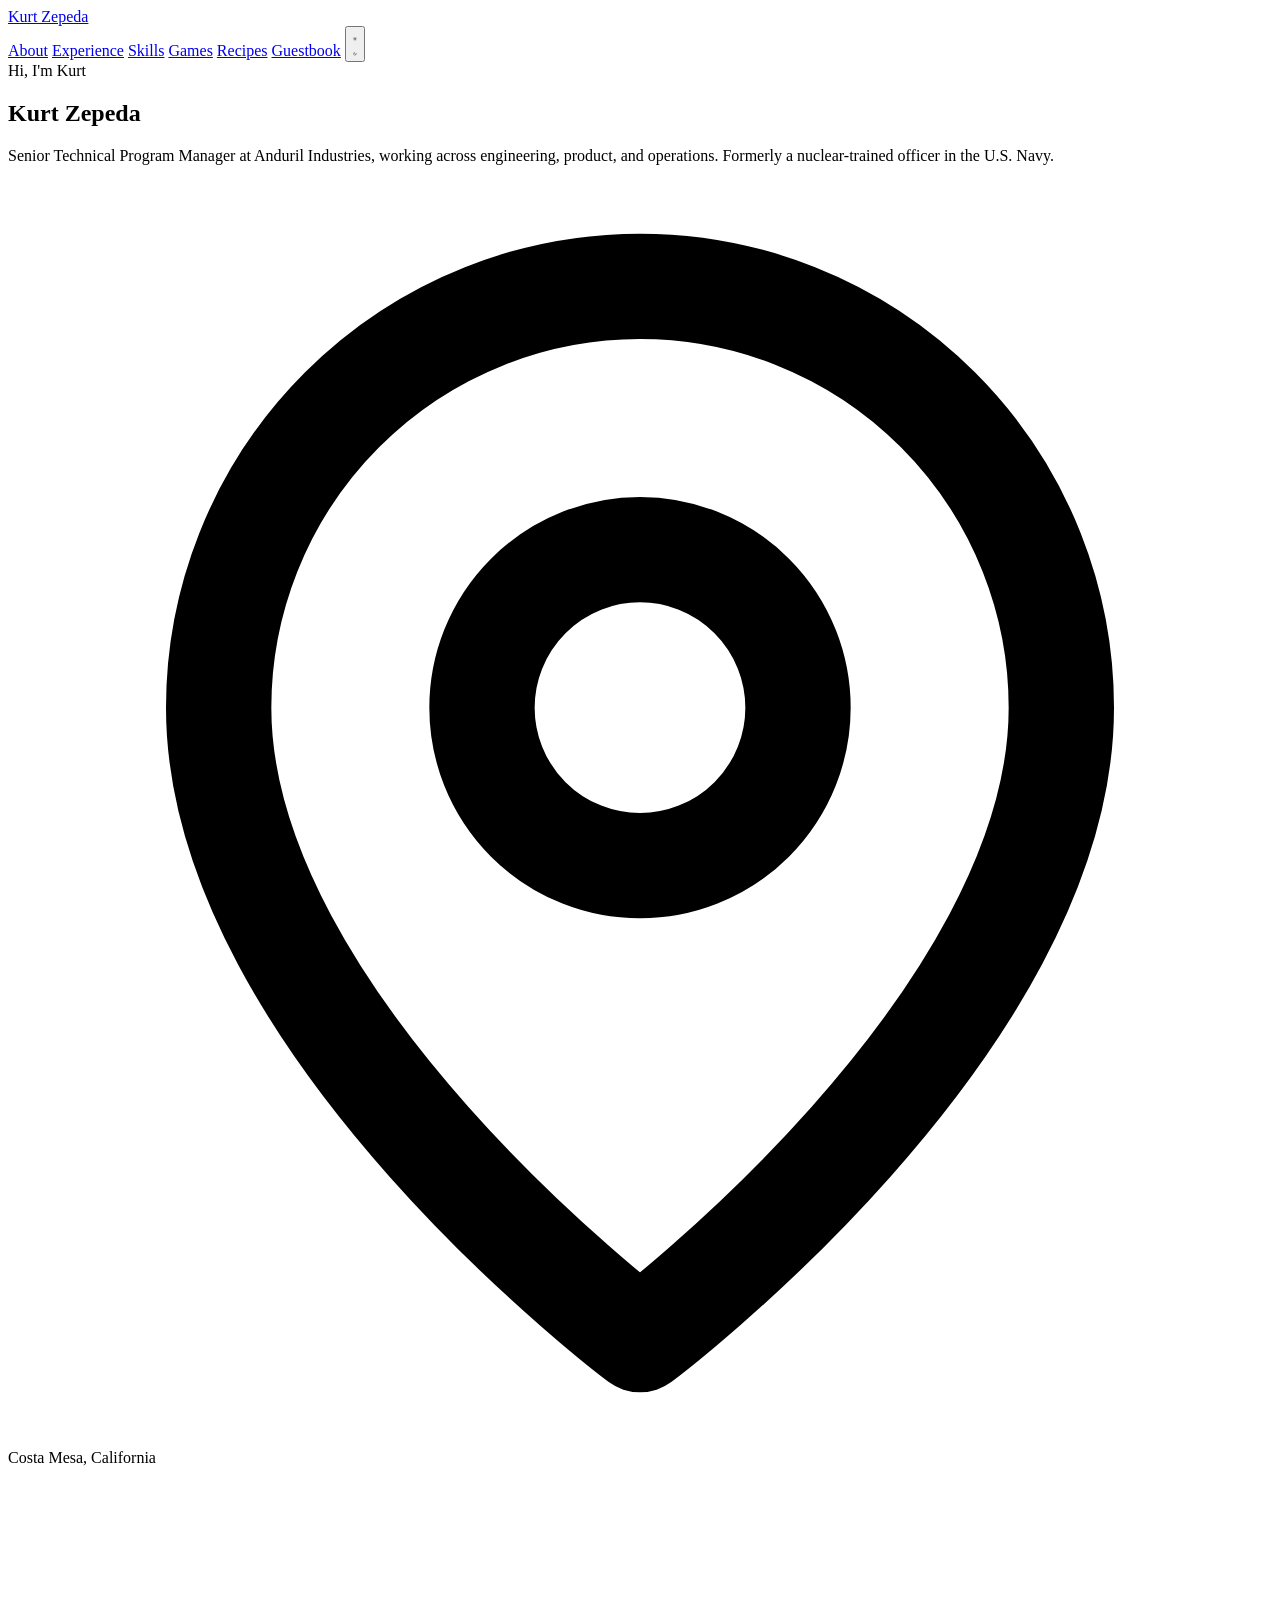
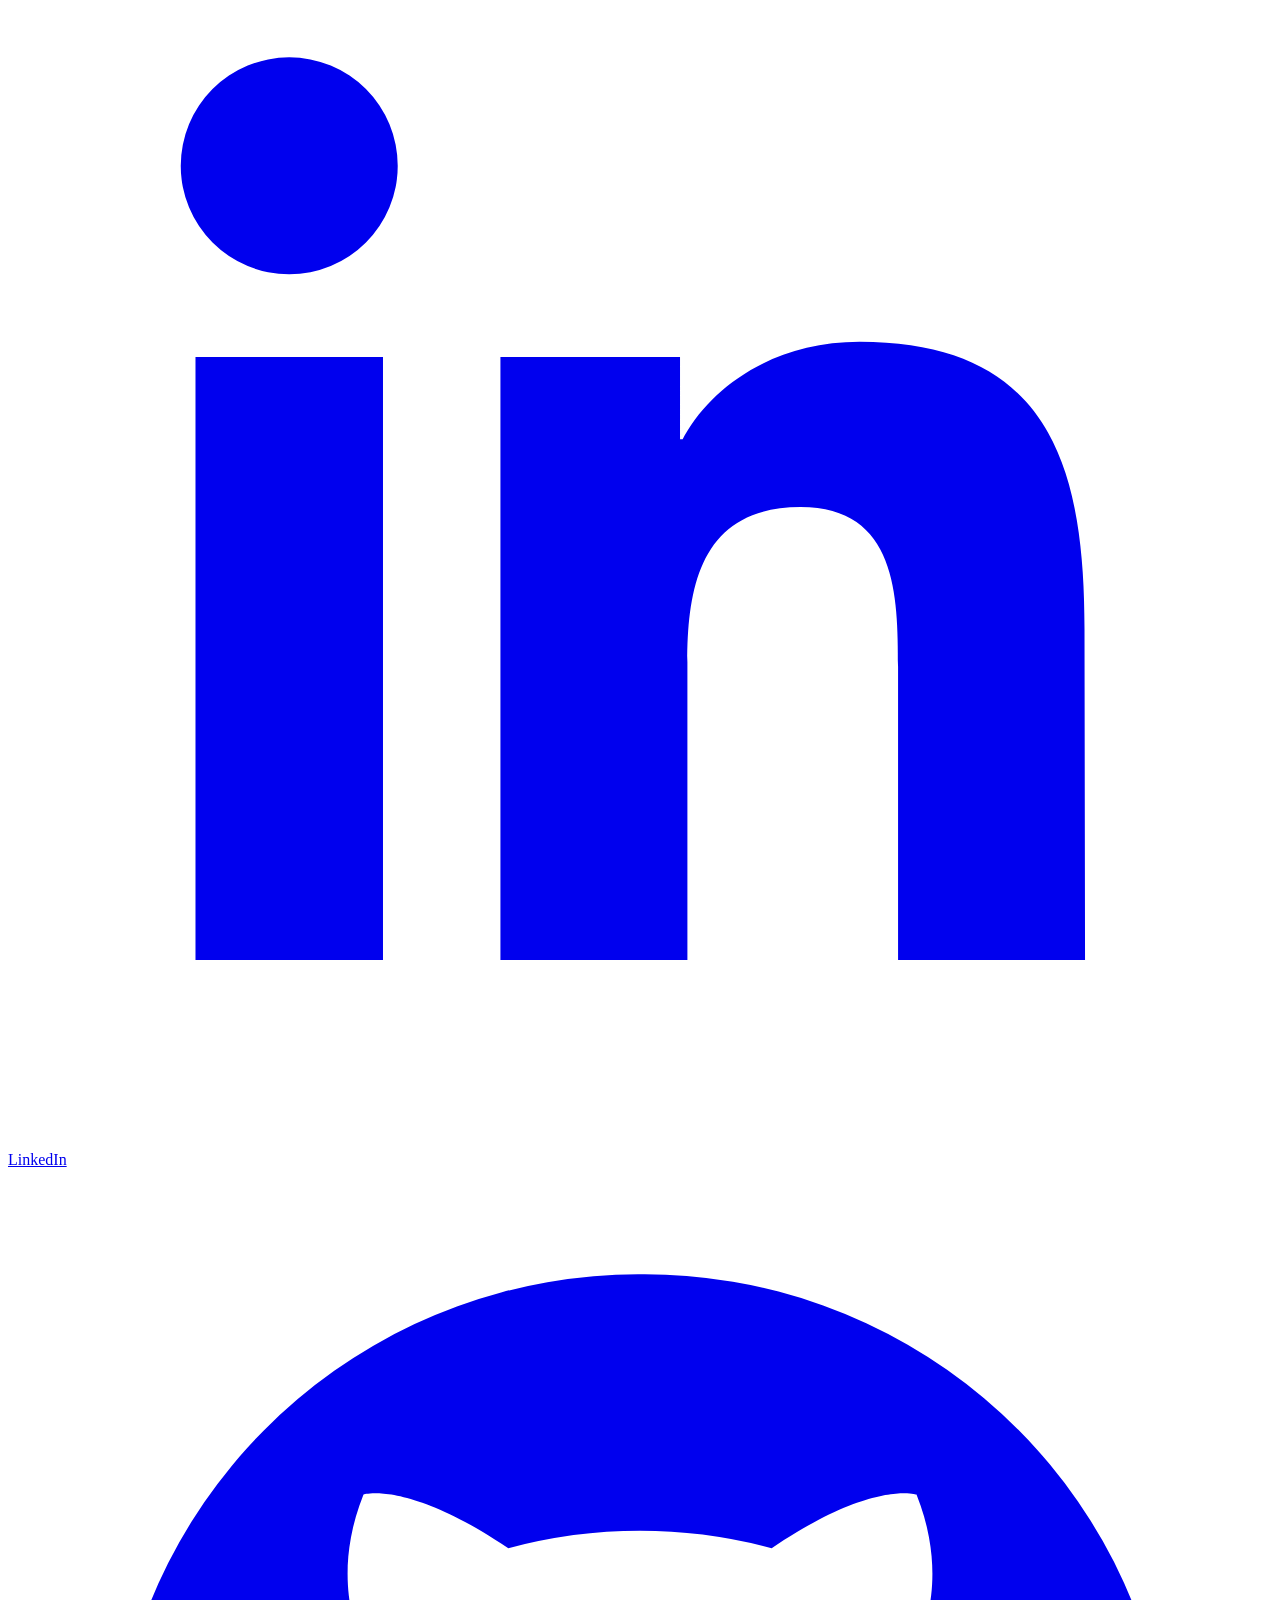
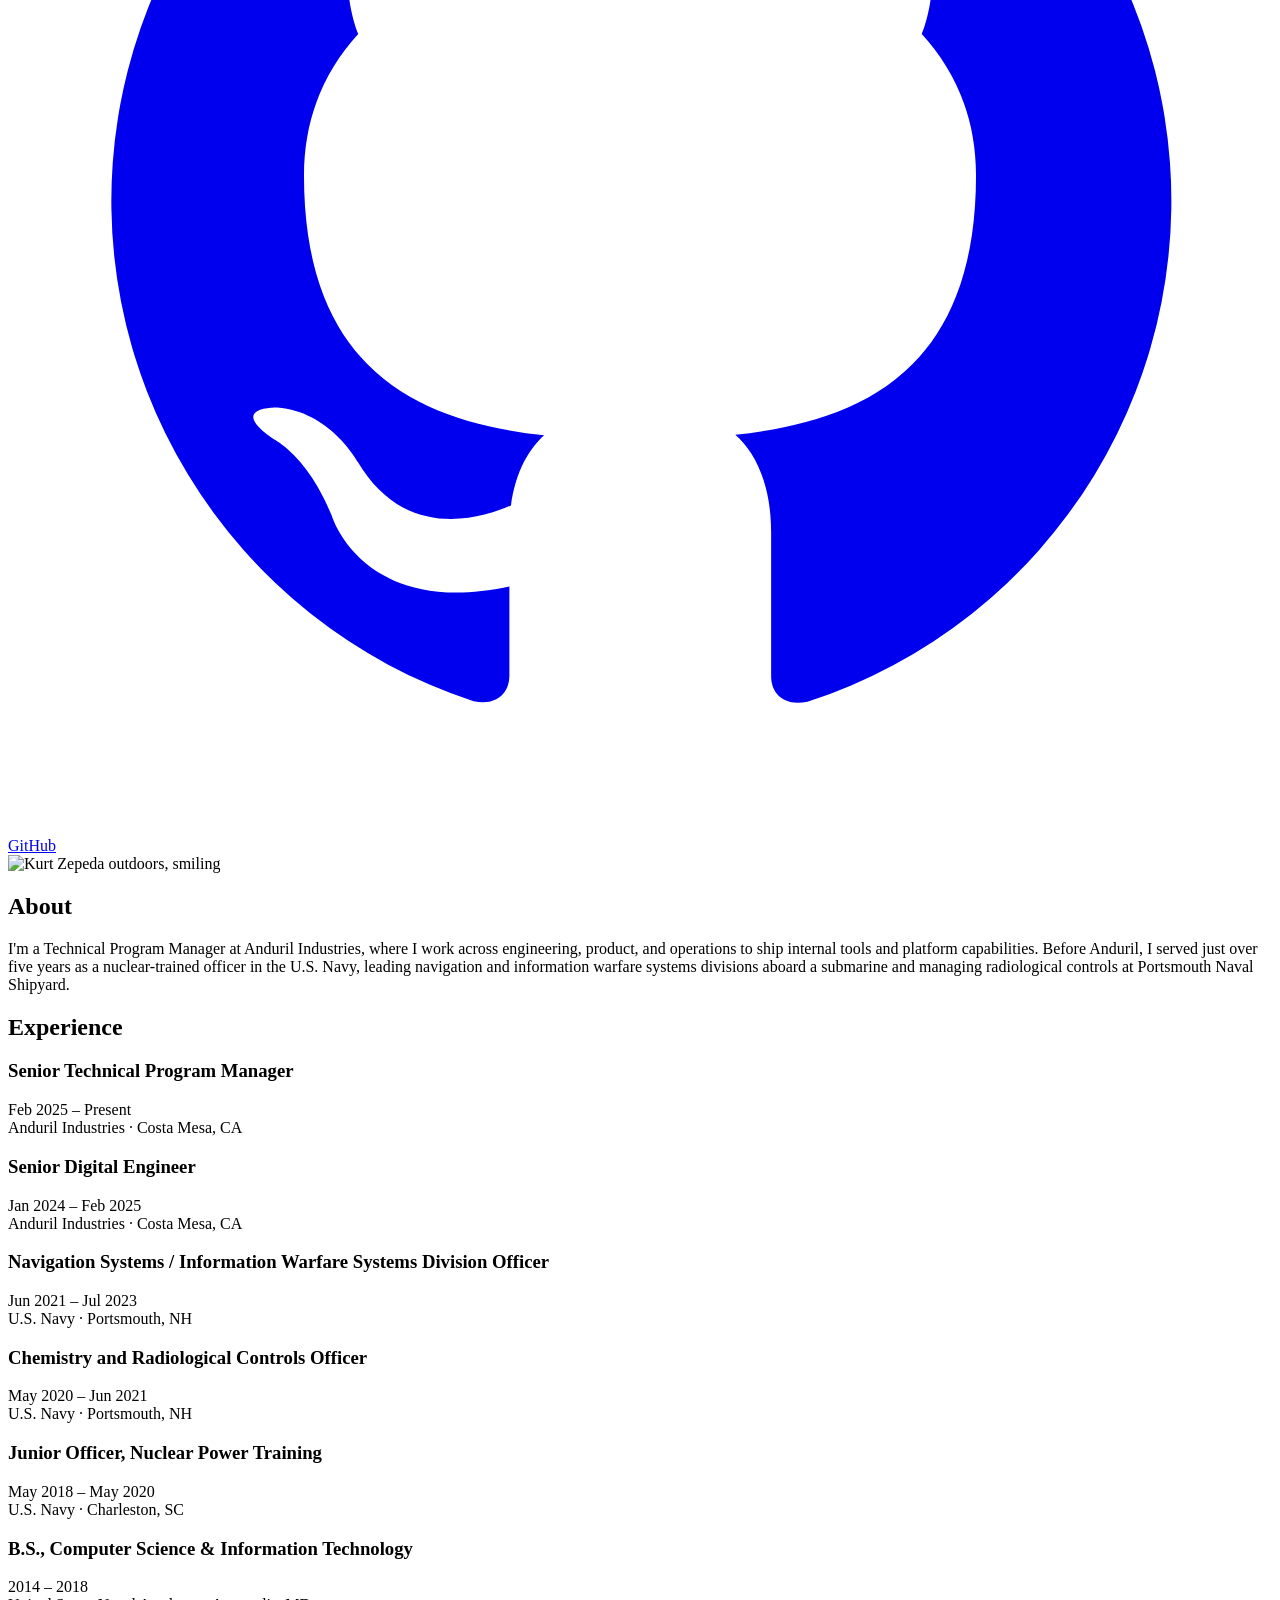
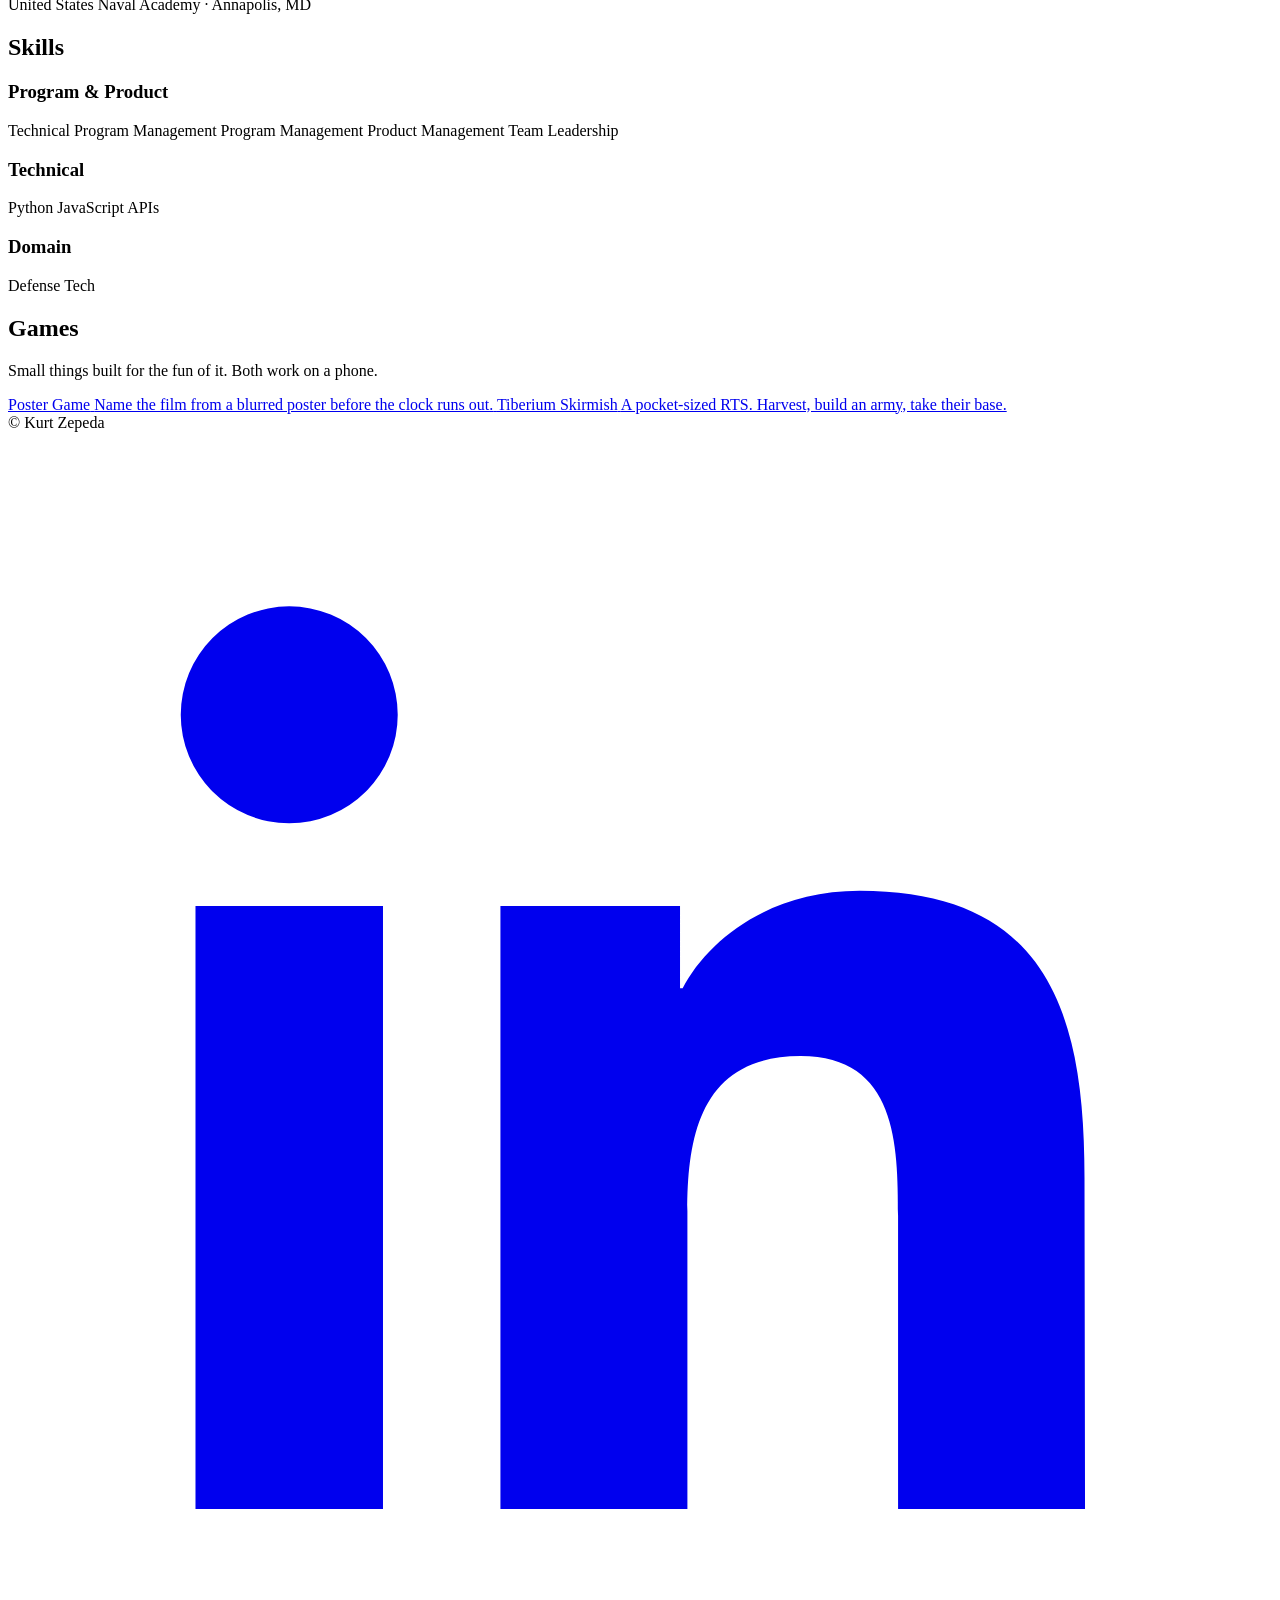
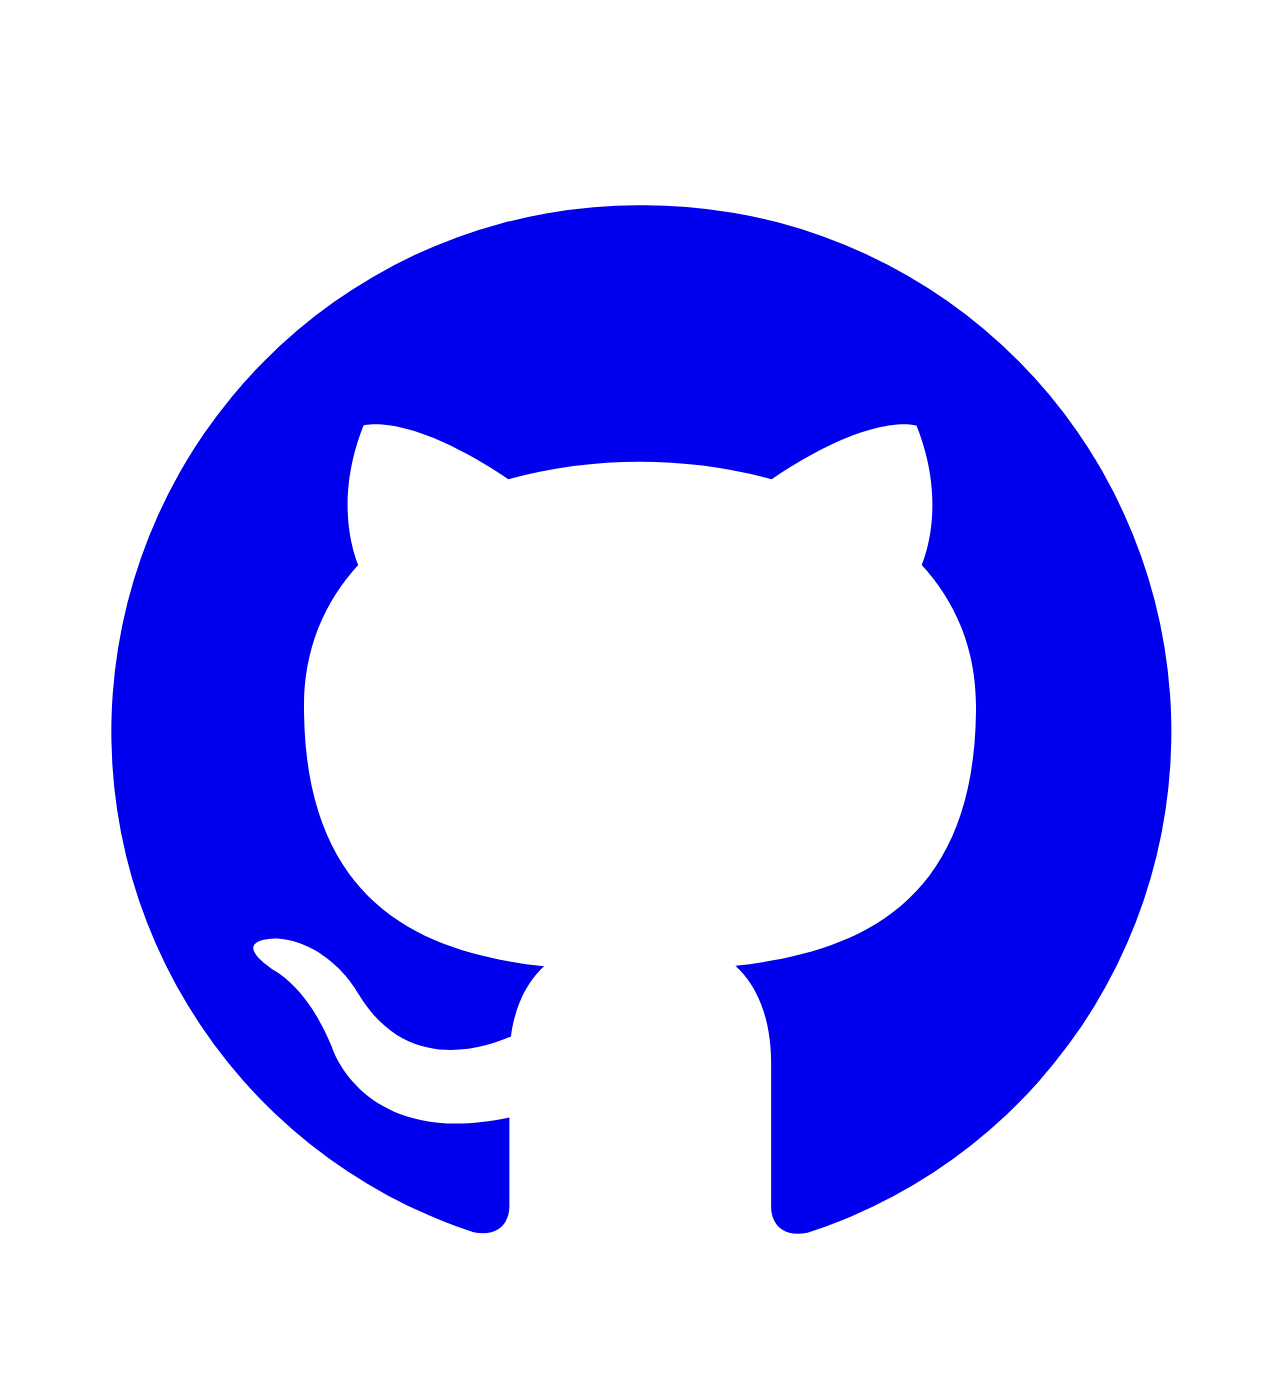
==== public/index.html @ 8e70775e "RTS: move Refinery to a repeatable upgrade row; add USNA to Experience Refinery was mixed into the t" ====
<!doctype html>
<html lang="en">
<head>
  <script>
    (function () {
      try {
        var t = localStorage.getItem('theme');
        if (t) document.documentElement.setAttribute('data-theme', t);
      } catch (e) {}
    })();
  </script>
  <script async src="https://www.googletagmanager.com/gtag/js?id=G-PKNTC2HT5P"></script>
  <script>
    window.dataLayer = window.dataLayer || [];
    function gtag(){dataLayer.push(arguments);}
    gtag('js', new Date());
    gtag('config', 'G-PKNTC2HT5P');
  </script>
  <meta charset="utf-8">
  <meta name="viewport" content="width=device-width, initial-scale=1">
  <title>Kurt Zepeda</title>
  <meta name="description" content="Kurt Zepeda — Senior Technical Program Manager at Anduril Industries, former U.S. Navy nuclear officer.">

  <meta property="og:type" content="website">
  <meta property="og:title" content="Kurt Zepeda">
  <meta property="og:description" content="Senior Technical Program Manager at Anduril Industries. Former U.S. Navy nuclear officer.">
  <meta property="og:image" content="https://www.kurtzepeda.com/assets/kurt-og.jpg">
  <meta property="og:url" content="https://www.kurtzepeda.com/">
  <meta name="twitter:card" content="summary_large_image">
  <meta name="twitter:title" content="Kurt Zepeda">
  <meta name="twitter:description" content="Senior Technical Program Manager at Anduril Industries. Former U.S. Navy nuclear officer.">
  <meta name="twitter:image" content="https://www.kurtzepeda.com/assets/kurt-og.jpg">

  <link rel="icon" href="/favicon.svg" type="image/svg+xml">
  <link rel="stylesheet" href="/css/style.css">
  <noscript><style>.reveal { opacity: 1 !important; transform: none !important; }</style></noscript>
</head>
<body>
  <header class="site-header">
    <div class="wrap">
      <a class="brand" href="/">Kurt Zepeda</a>
      <nav class="site-nav">
        <a href="/#about">About</a>
        <a href="/#experience">Experience</a>
        <a href="/#skills">Skills</a>
        <a href="/#watching" id="navWatching" hidden>Watching</a>
        <a href="/#games">Games</a>
        <a href="/recipes/">Recipes</a>
        <a href="/guestbook/">Guestbook</a>
        <button class="theme-toggle" id="themeToggle" type="button" aria-label="Toggle color theme">
          <svg class="icon-sun" viewBox="0 0 24 24" fill="none" stroke="currentColor" stroke-width="2" stroke-linecap="round" stroke-linejoin="round"><circle cx="12" cy="12" r="4"/><path d="M12 2v2M12 20v2M4.93 4.93l1.41 1.41M17.66 17.66l1.41 1.41M2 12h2M20 12h2M6.34 17.66l-1.41 1.41M19.07 4.93l-1.41 1.41"/></svg>
          <svg class="icon-moon" viewBox="0 0 24 24" fill="none" stroke="currentColor" stroke-width="2" stroke-linecap="round" stroke-linejoin="round"><path d="M21 12.79A9 9 0 1 1 11.21 3 7 7 0 0 0 21 12.79Z"/></svg>
        </button>
      </nav>
    </div>
  </header>

  <main class="wrap">
    <section class="hero">
      <div class="hero-intro">
        <span class="eyebrow">Hi, I'm Kurt</span>
        <h1>Kurt Zepeda</h1>
        <p class="tagline">Senior Technical Program Manager at Anduril Industries, working across engineering, product, and operations. Formerly a nuclear-trained officer in the U.S. Navy.</p>
        <p class="location">
          <svg viewBox="0 0 24 24" fill="none" stroke="currentColor" stroke-width="2" stroke-linecap="round" stroke-linejoin="round"><path d="M20 10c0 6-8 12-8 12s-8-6-8-12a8 8 0 0 1 16 0Z"/><circle cx="12" cy="10" r="3"/></svg>
          Costa Mesa, California
        </p>
        <div class="social-links">
          <a href="https://www.linkedin.com/in/kurt-zepeda" target="_blank" rel="noopener">
            <svg viewBox="0 0 24 24" fill="currentColor"><path d="M20.45 20.45h-3.55v-5.57c0-1.33-.02-3.03-1.85-3.03-1.86 0-2.15 1.45-2.15 2.94v5.66H9.35V9h3.41v1.56h.05c.47-.9 1.63-1.85 3.36-1.85 3.6 0 4.27 2.37 4.27 5.45zM5.34 7.43a2.06 2.06 0 1 1 0-4.12 2.06 2.06 0 0 1 0 4.12zM7.12 20.45H3.56V9h3.56z"/></svg>
            LinkedIn
          </a>
          <a href="https://github.com/kezzywez" target="_blank" rel="noopener">
            <svg viewBox="0 0 24 24" fill="currentColor"><path d="M12 2a10 10 0 0 0-3.16 19.5c.5.1.68-.22.68-.48v-1.7c-2.78.6-3.37-1.34-3.37-1.34-.46-1.15-1.11-1.46-1.11-1.46-.9-.62.07-.6.07-.6 1 .07 1.53 1.03 1.53 1.03.9 1.52 2.34 1.08 2.91.83.09-.65.35-1.08.63-1.33-2.22-.25-4.56-1.11-4.56-4.94 0-1.09.39-1.98 1.03-2.68-.1-.25-.45-1.27.1-2.65 0 0 .84-.27 2.75 1.02a9.6 9.6 0 0 1 5 0c1.91-1.3 2.75-1.02 2.75-1.02.55 1.38.2 2.4.1 2.65.64.7 1.03 1.59 1.03 2.68 0 3.84-2.34 4.68-4.57 4.93.36.31.68.92.68 1.85v2.74c0 .26.18.58.69.48A10 10 0 0 0 12 2Z"/></svg>
            GitHub
          </a>
        </div>
      </div>
      <img class="hero-photo" src="/assets/kurt.jpg" alt="Kurt Zepeda outdoors, smiling" width="148" height="148">
    </section>

    <section id="about" class="reveal">
      <h2 class="section-label">About</h2>
      <p>
        I'm a Technical Program Manager at Anduril Industries, where I work across
        engineering, product, and operations to ship internal tools and platform
        capabilities. Before Anduril, I served just over five years as a nuclear-trained
        officer in the U.S. Navy, leading navigation and information warfare systems
        divisions aboard a submarine and managing radiological controls at Portsmouth
        Naval Shipyard.
      </p>
    </section>

    <section id="experience" class="reveal">
      <h2 class="section-label">Experience</h2>

      <div class="timeline">
        <div class="entry">
          <div class="entry-header">
            <h3>Senior Technical Program Manager</h3>
            <span class="dates">Feb 2025 – Present</span>
          </div>
          <div class="org">Anduril Industries · Costa Mesa, CA</div>
        </div>

        <div class="entry">
          <div class="entry-header">
            <h3>Senior Digital Engineer</h3>
            <span class="dates">Jan 2024 – Feb 2025</span>
          </div>
          <div class="org">Anduril Industries · Costa Mesa, CA</div>
        </div>

        <div class="entry">
          <div class="entry-header">
            <h3>Navigation Systems / Information Warfare Systems Division Officer</h3>
            <span class="dates">Jun 2021 – Jul 2023</span>
          </div>
          <div class="org">U.S. Navy · Portsmouth, NH</div>
        </div>

        <div class="entry">
          <div class="entry-header">
            <h3>Chemistry and Radiological Controls Officer</h3>
            <span class="dates">May 2020 – Jun 2021</span>
          </div>
          <div class="org">U.S. Navy · Portsmouth, NH</div>
        </div>

        <div class="entry">
          <div class="entry-header">
            <h3>Junior Officer, Nuclear Power Training</h3>
            <span class="dates">May 2018 – May 2020</span>
          </div>
          <div class="org">U.S. Navy · Charleston, SC</div>
        </div>

        <div class="entry">
          <div class="entry-header">
            <h3>B.S., Computer Science &amp; Information Technology</h3>
            <span class="dates">2014 – 2018</span>
          </div>
          <div class="org">United States Naval Academy · Annapolis, MD</div>
        </div>
      </div>
    </section>

    <section id="skills" class="reveal">
      <h2 class="section-label">Skills</h2>

      <div class="skills-group">
        <h3 class="skills-category">Program &amp; Product</h3>
        <div class="skills">
          <span>Technical Program Management</span>
          <span>Program Management</span>
          <span>Product Management</span>
          <span>Team Leadership</span>
        </div>
      </div>

      <div class="skills-group">
        <h3 class="skills-category">Technical</h3>
        <div class="skills">
          <span>Python</span>
          <span>JavaScript</span>
          <span>APIs</span>
        </div>
      </div>

      <div class="skills-group">
        <h3 class="skills-category">Domain</h3>
        <div class="skills">
          <span>Defense Tech</span>
        </div>
      </div>
    </section>

    <section id="watching" class="reveal" hidden>
      <h2 class="section-label">Watching</h2>
      <p class="shelf-intro">A few films I've enjoyed lately. Pick a poster for details.</p>

      <div class="shelf" id="movieShelf" role="list"></div>

      <div class="shelf-detail" id="movieDetail" hidden></div>

      <p class="shelf-play">
        <a href="/game/">Play the poster guessing game&nbsp;→</a>
      </p>

      <p class="shelf-credit">
        Film data and artwork from
        <a href="https://www.themoviedb.org/" target="_blank" rel="noopener">TMDB</a>.
        This product uses the TMDB API but is not endorsed or certified by TMDB.
      </p>
    </section>

    <section id="games" class="reveal">
      <h2 class="section-label">Games</h2>
      <p class="games-intro">Small things built for the fun of it. Both work on a phone.</p>

      <div class="games-list">
        <a class="game-card" href="/game/">
          <span class="game-card-name">Poster Game</span>
          <span class="game-card-desc">Name the film from a blurred poster before the clock runs out.</span>
        </a>
        <a class="game-card" href="/rts/">
          <span class="game-card-name">Tiberium Skirmish</span>
          <span class="game-card-desc">A pocket-sized RTS. Harvest, build an army, take their base.</span>
        </a>
      </div>
    </section>
  </main>

  <footer class="site-footer">
    <div class="wrap">
      <span>&copy; <span id="year"></span> Kurt Zepeda</span>
      <div class="footer-social">
        <a href="https://www.linkedin.com/in/kurt-zepeda" target="_blank" rel="noopener" aria-label="LinkedIn">
          <svg viewBox="0 0 24 24" fill="currentColor"><path d="M20.45 20.45h-3.55v-5.57c0-1.33-.02-3.03-1.85-3.03-1.86 0-2.15 1.45-2.15 2.94v5.66H9.35V9h3.41v1.56h.05c.47-.9 1.63-1.85 3.36-1.85 3.6 0 4.27 2.37 4.27 5.45zM5.34 7.43a2.06 2.06 0 1 1 0-4.12 2.06 2.06 0 0 1 0 4.12zM7.12 20.45H3.56V9h3.56z"/></svg>
        </a>
        <a href="https://github.com/kezzywez" target="_blank" rel="noopener" aria-label="GitHub">
          <svg viewBox="0 0 24 24" fill="currentColor"><path d="M12 2a10 10 0 0 0-3.16 19.5c.5.1.68-.22.68-.48v-1.7c-2.78.6-3.37-1.34-3.37-1.34-.46-1.15-1.11-1.46-1.11-1.46-.9-.62.07-.6.07-.6 1 .07 1.53 1.03 1.53 1.03.9 1.52 2.34 1.08 2.91.83.09-.65.35-1.08.63-1.33-2.22-.25-4.56-1.11-4.56-4.94 0-1.09.39-1.98 1.03-2.68-.1-.25-.45-1.27.1-2.65 0 0 .84-.27 2.75 1.02a9.6 9.6 0 0 1 5 0c1.91-1.3 2.75-1.02 2.75-1.02.55 1.38.2 2.4.1 2.65.64.7 1.03 1.59 1.03 2.68 0 3.84-2.34 4.68-4.57 4.93.36.31.68.92.68 1.85v2.74c0 .26.18.58.69.48A10 10 0 0 0 12 2Z"/></svg>
        </a>
      </div>
    </div>
  </footer>

  <script src="/js/main.js"></script>
</body>
</html>
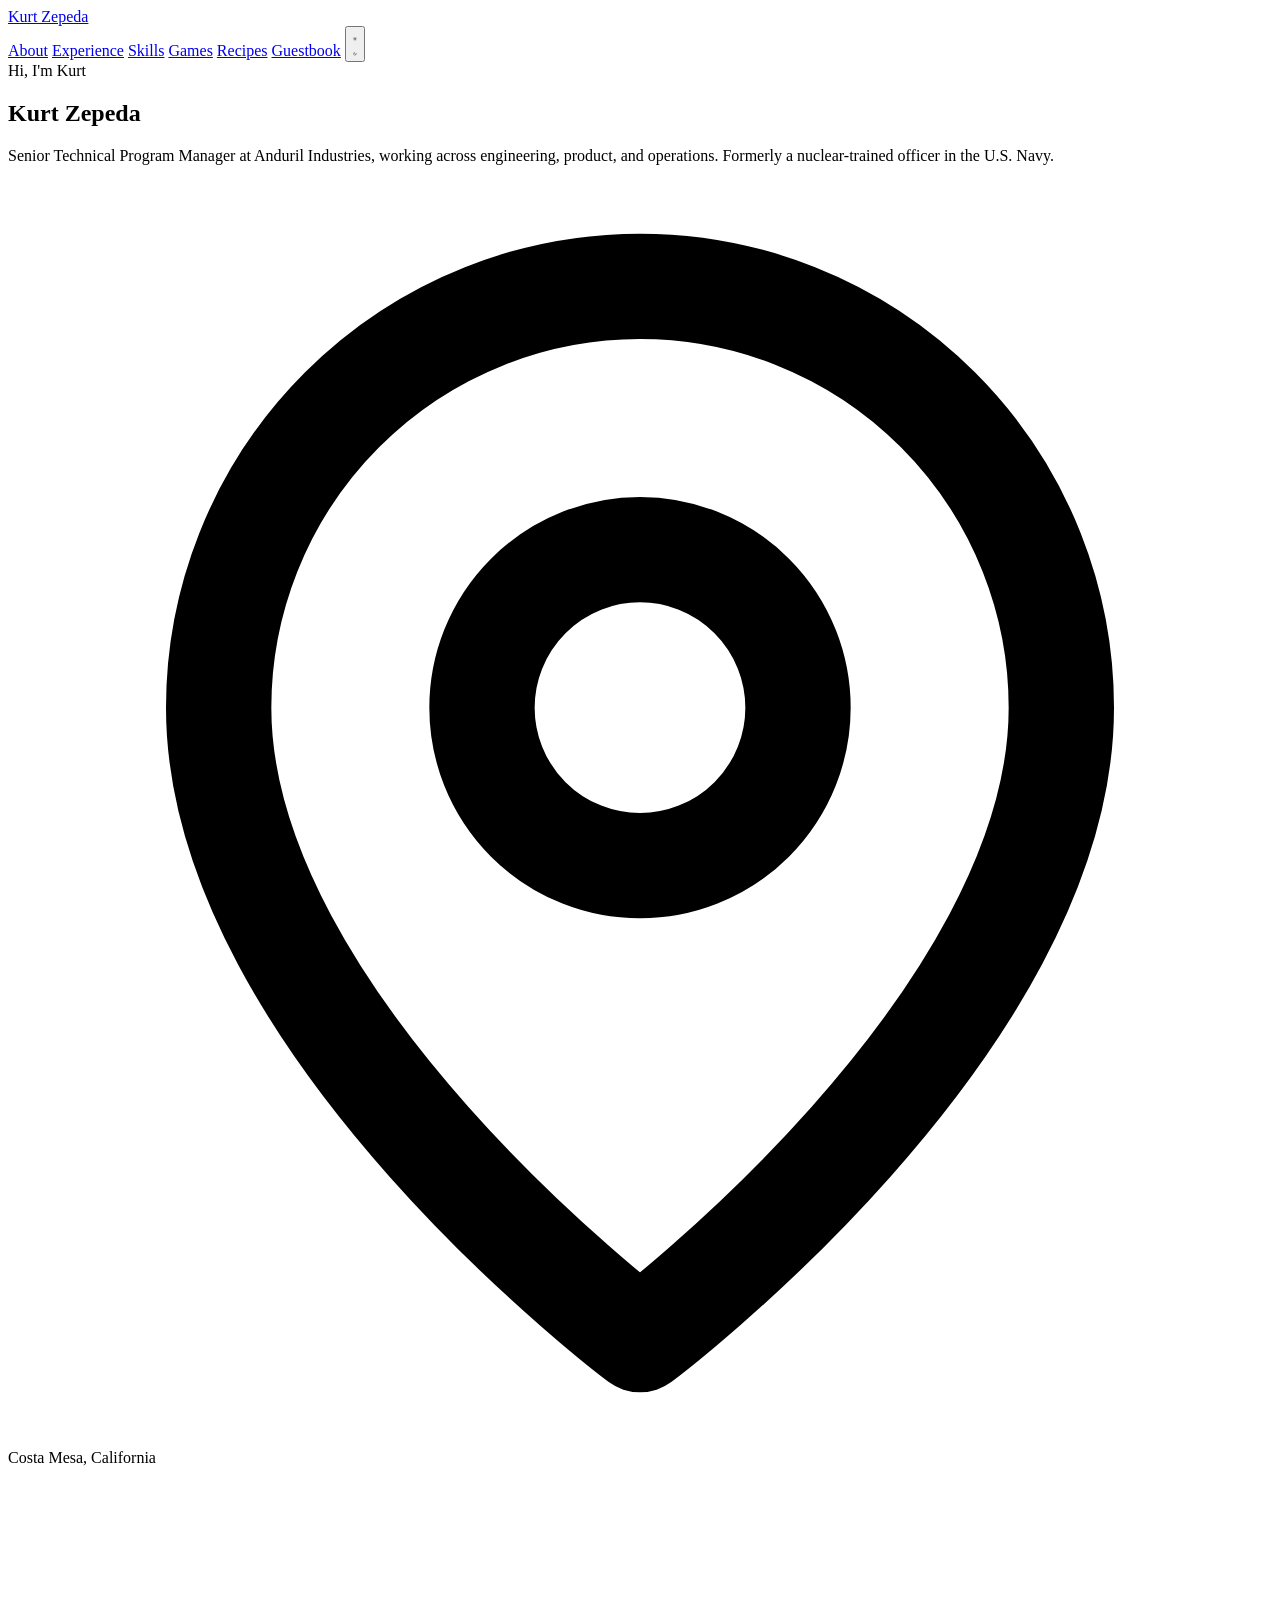
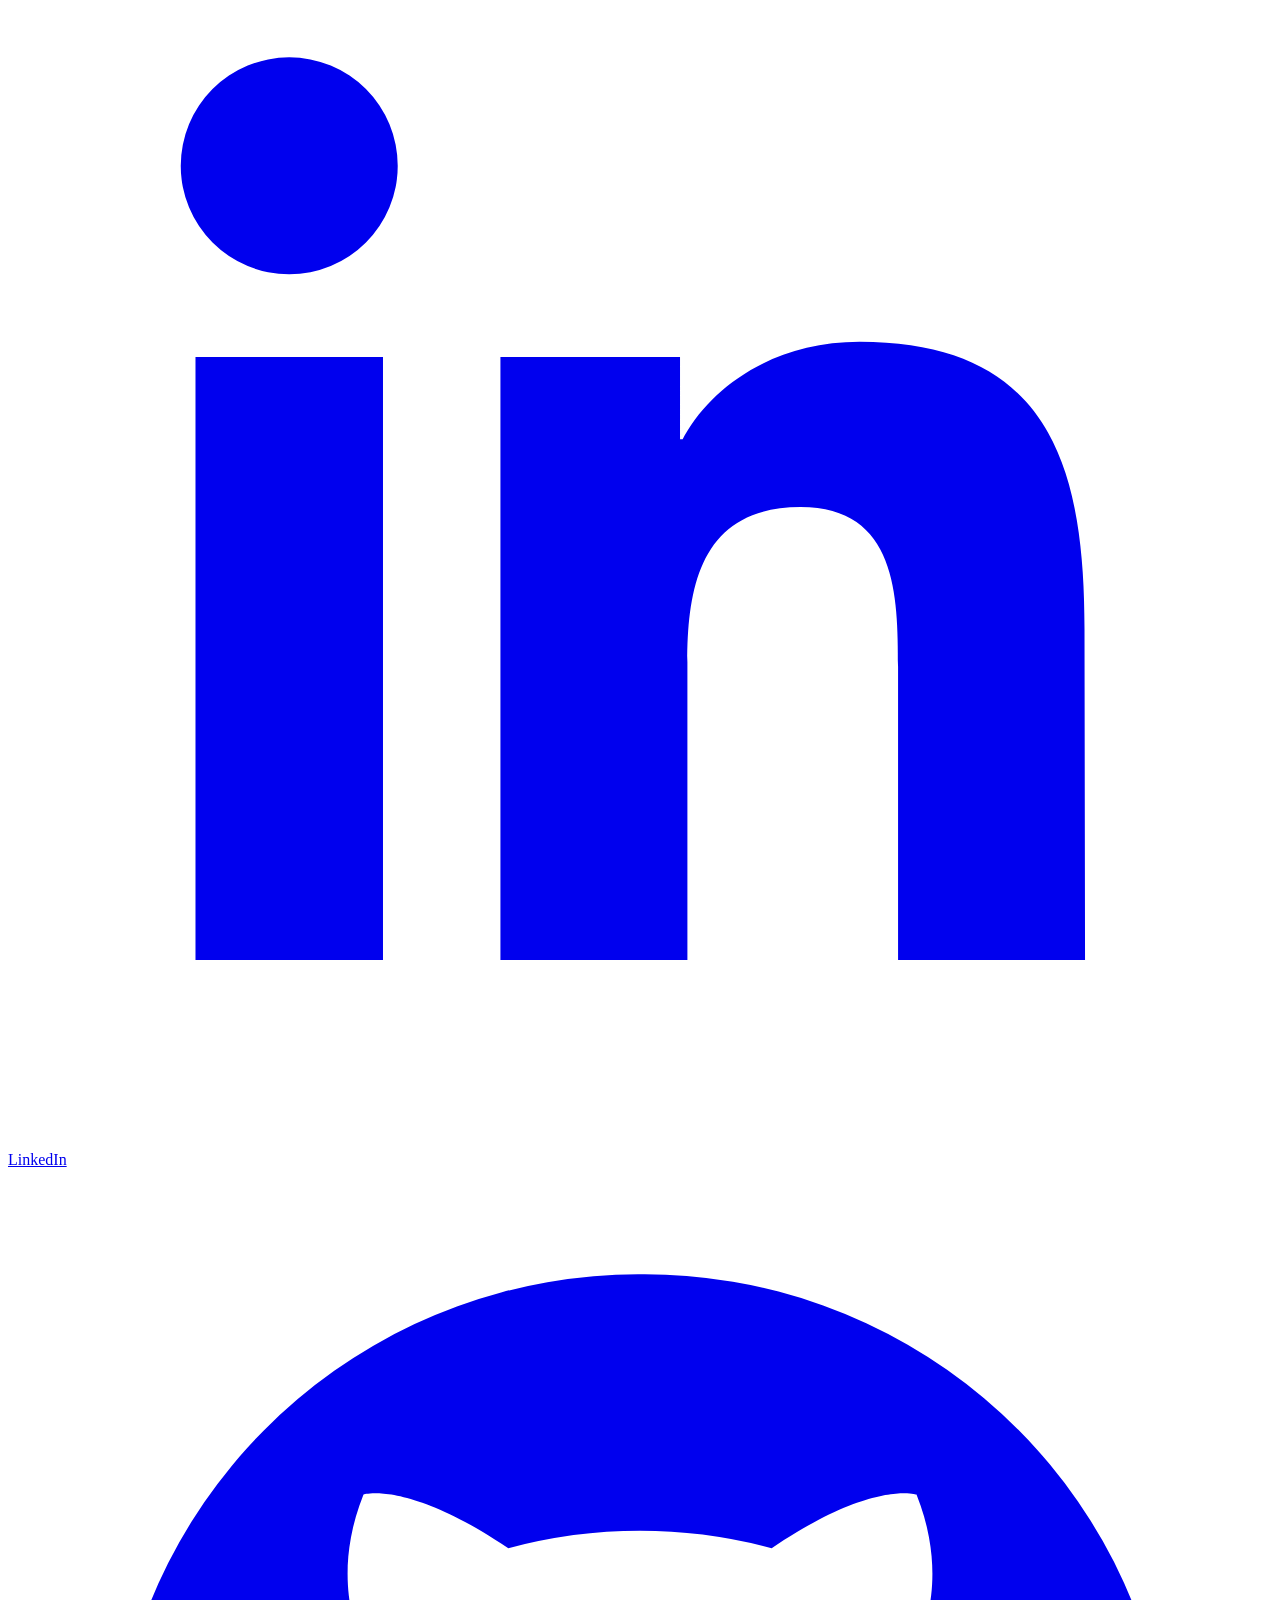
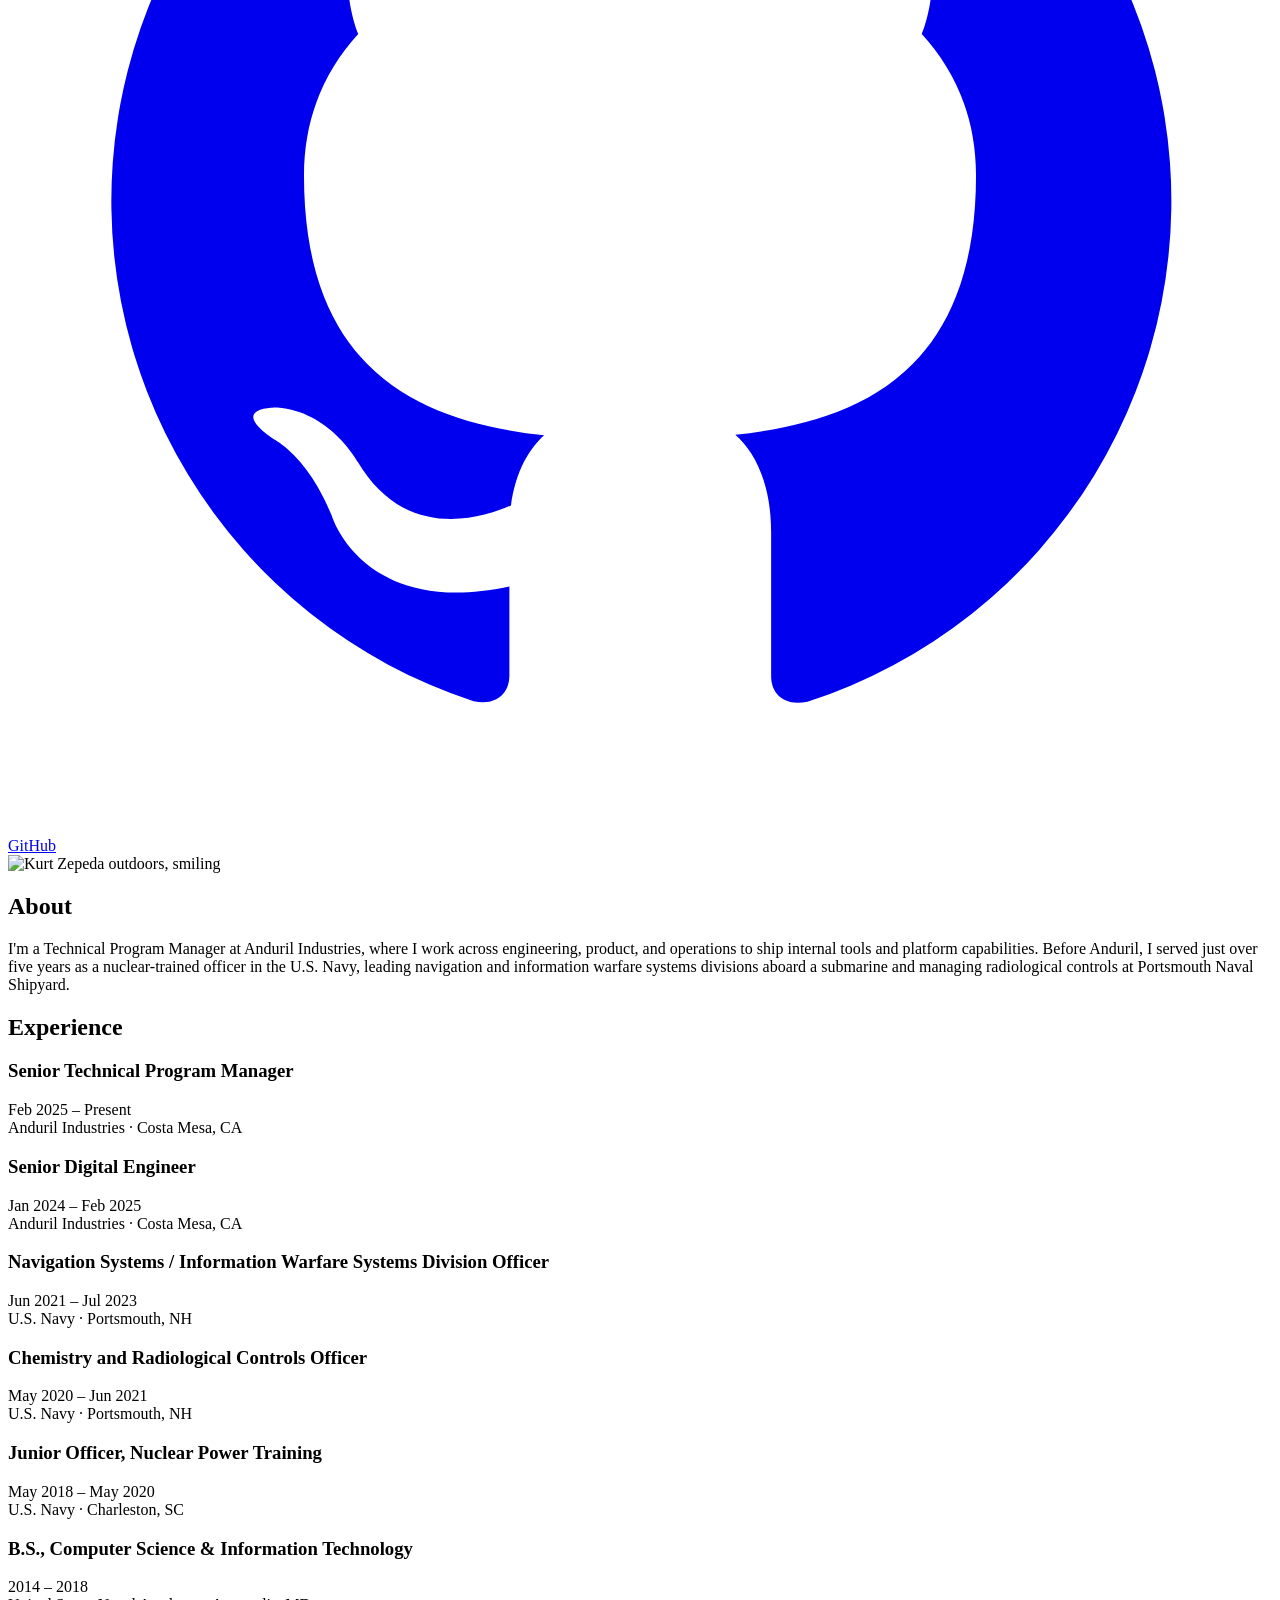
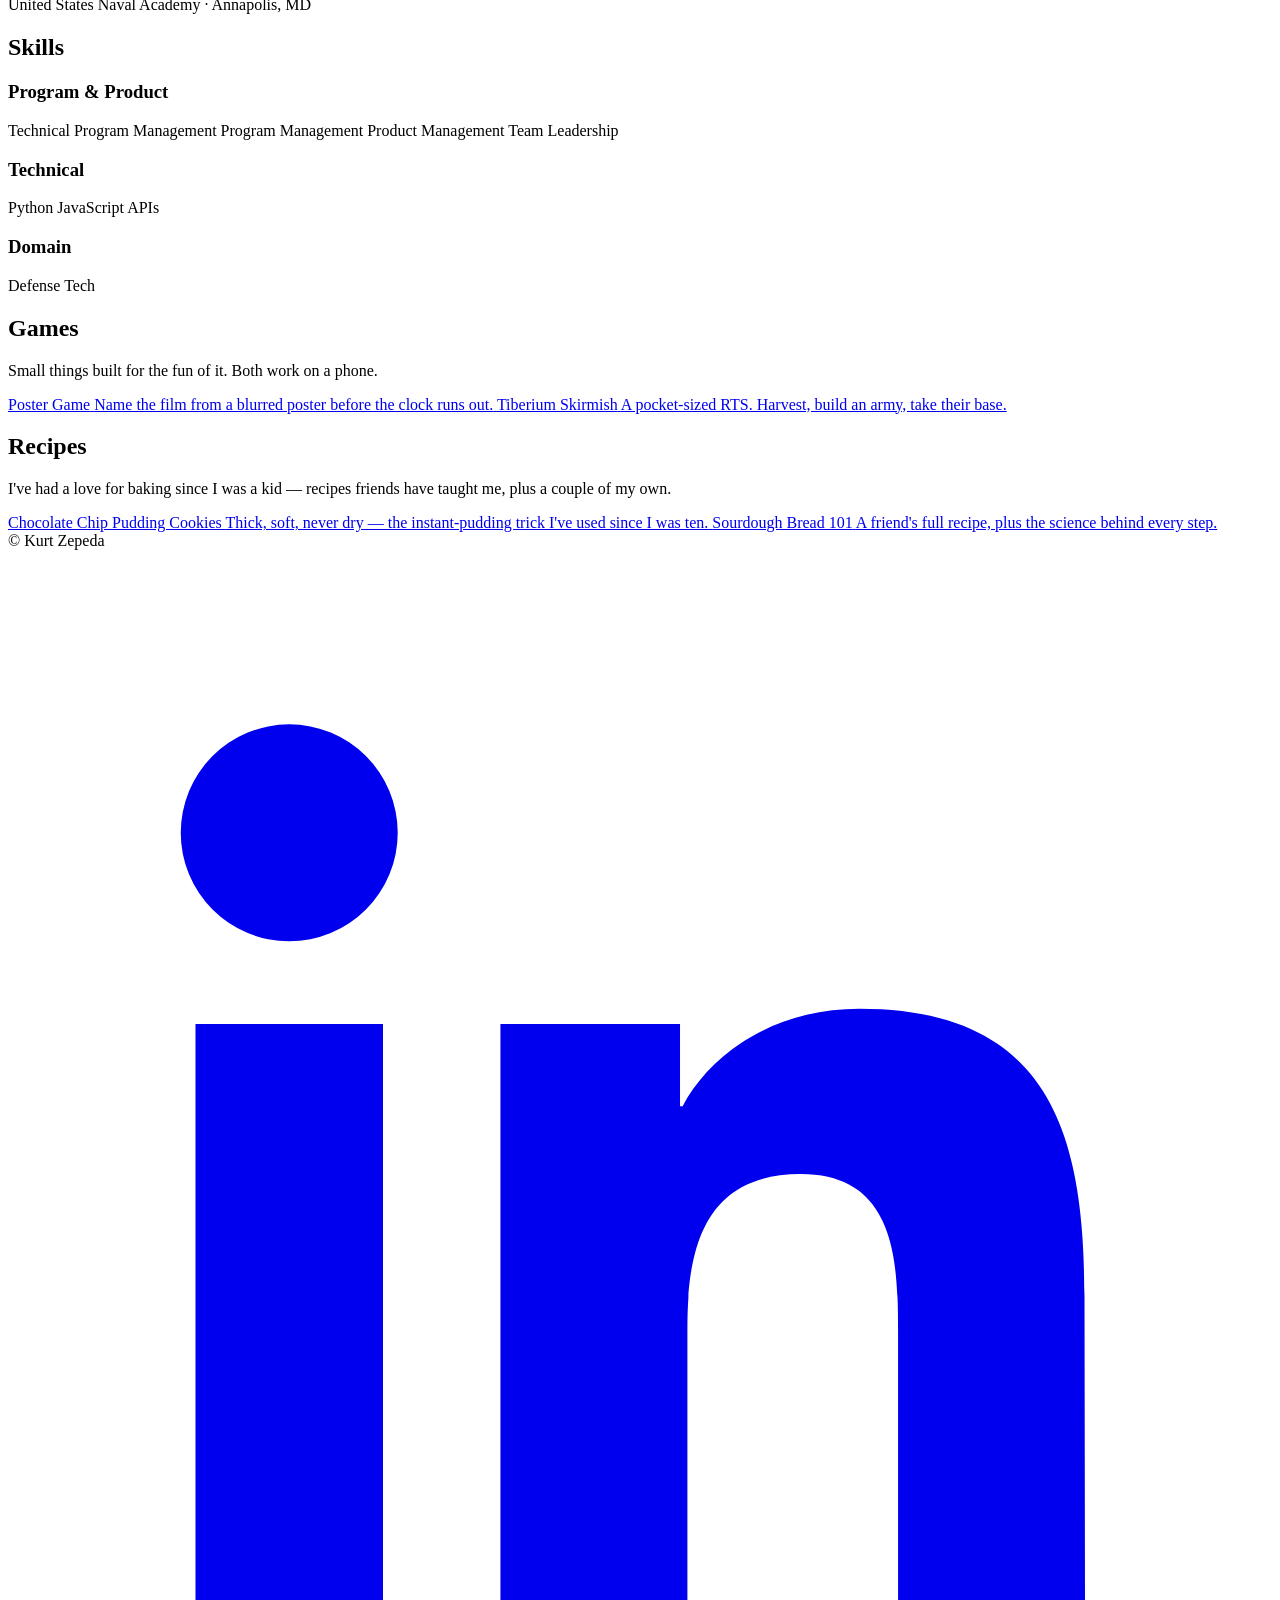
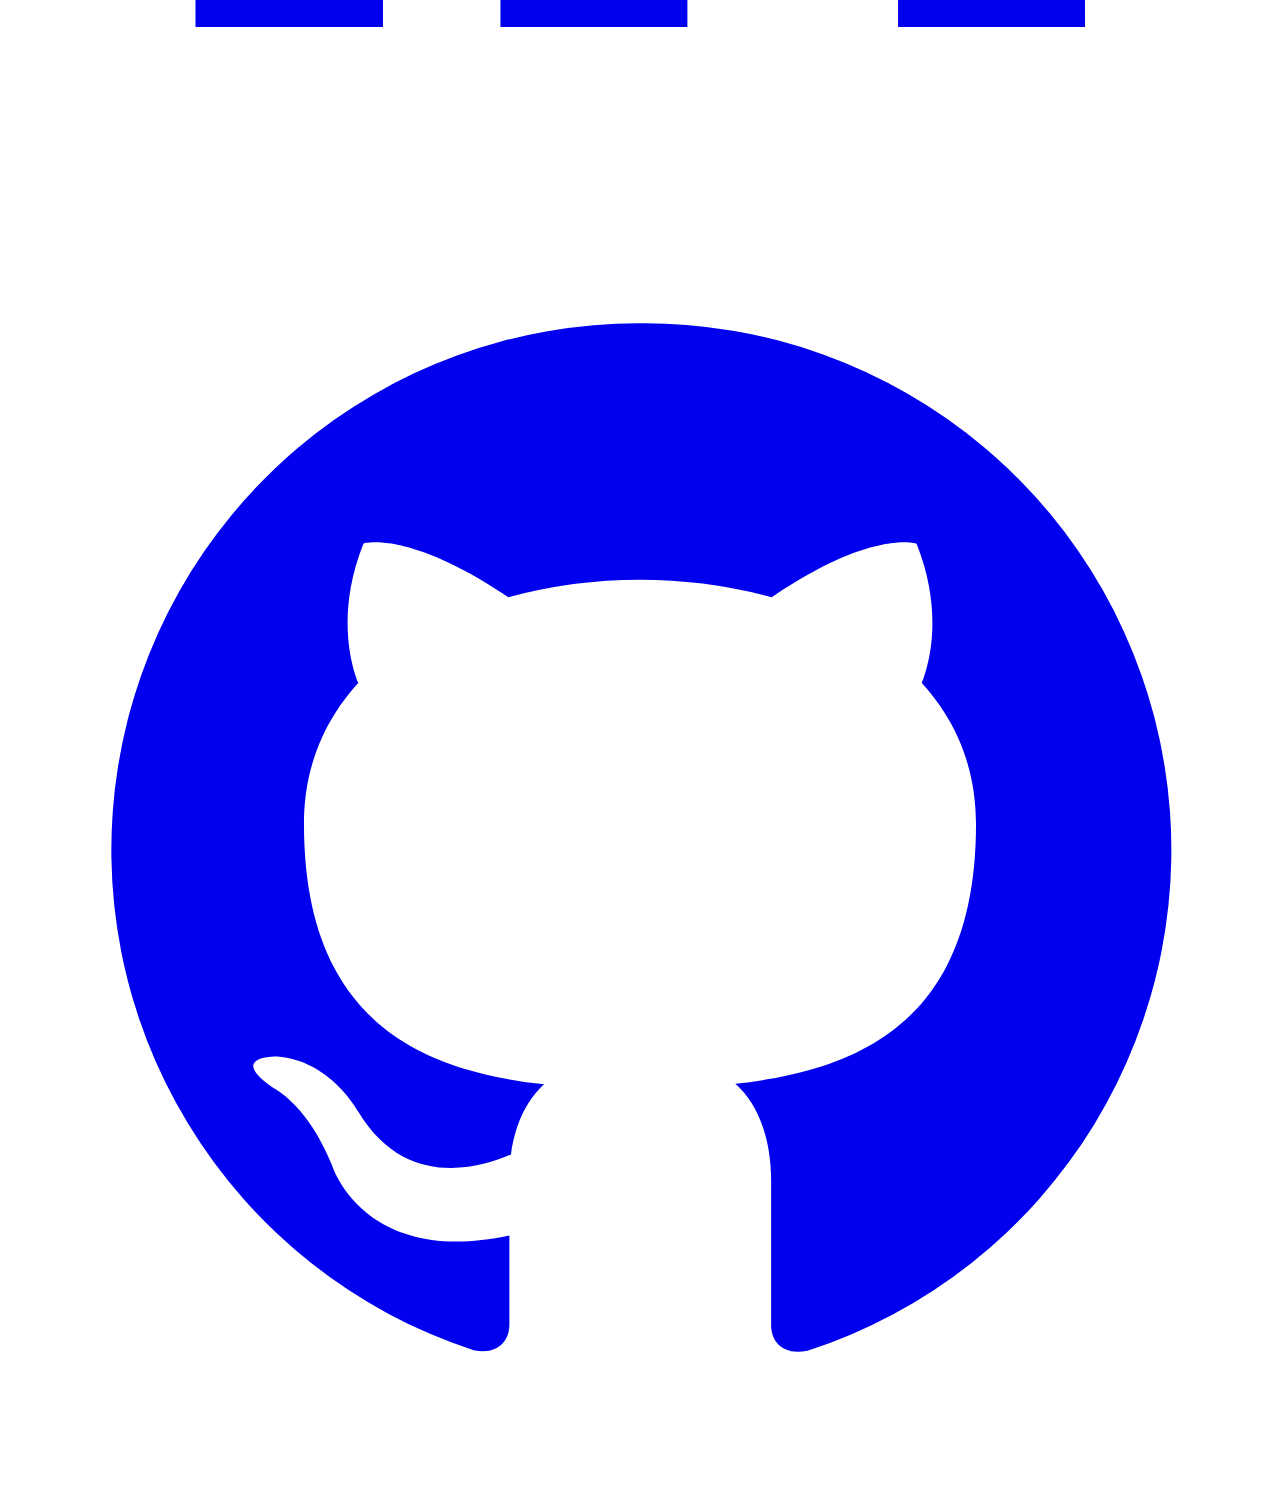
==== commit 59c65cc7: "Add Chocolate Chip Pudding Cookies recipe, and a Recipes teaser on the homepage New second recipe on" ====
--- a/public/index.html
+++ b/public/index.html
@@ -209,6 +209,24 @@
         </a>
       </div>
     </section>
+
+    <section id="baking" class="reveal">
+      <h2 class="section-label">Recipes</h2>
+      <p class="games-intro">
+        I've had a love for baking since I was a kid — recipes friends have taught me, plus a couple of my own.
+      </p>
+
+      <div class="games-list">
+        <a class="game-card" href="/recipes/#pudding-cookies">
+          <span class="game-card-name">Chocolate Chip Pudding Cookies</span>
+          <span class="game-card-desc">Thick, soft, never dry — the instant-pudding trick I've used since I was ten.</span>
+        </a>
+        <a class="game-card" href="/recipes/#sourdough">
+          <span class="game-card-name">Sourdough Bread 101</span>
+          <span class="game-card-desc">A friend's full recipe, plus the science behind every step.</span>
+        </a>
+      </div>
+    </section>
   </main>
 
   <footer class="site-footer">
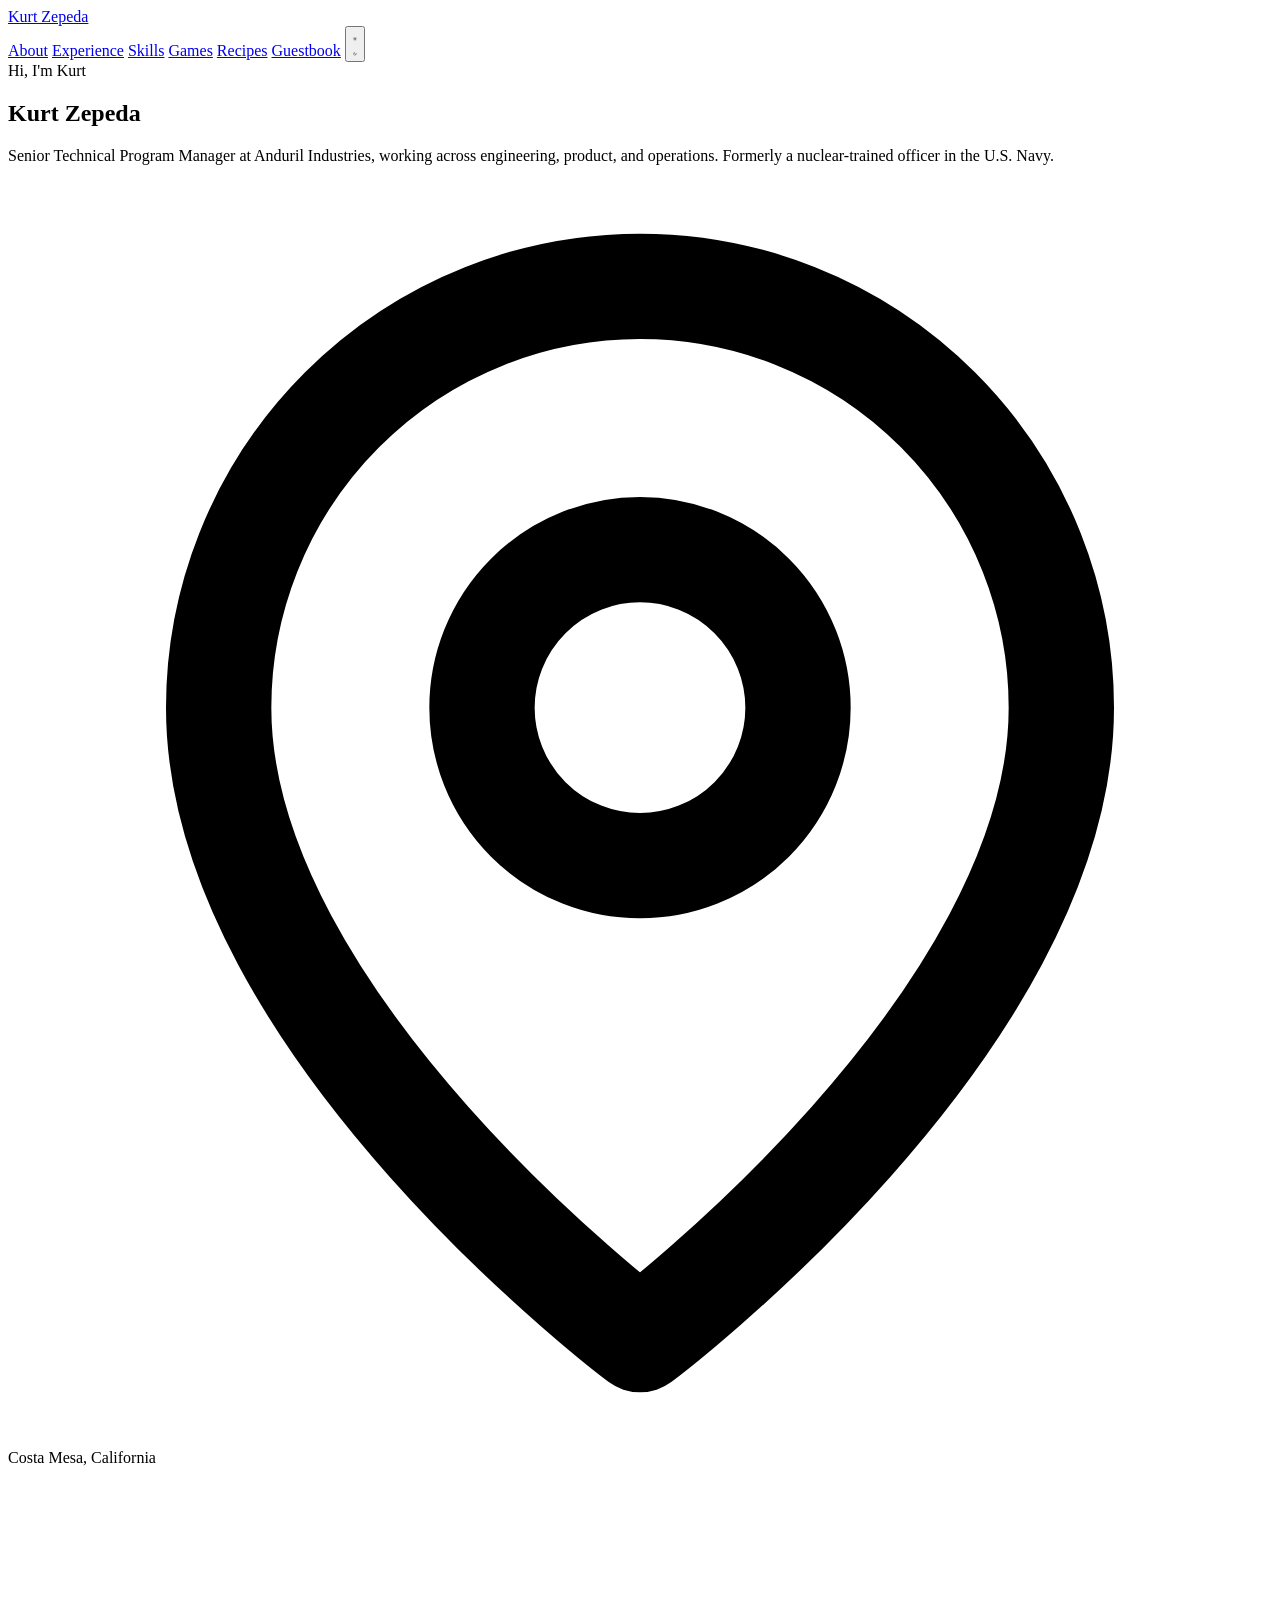
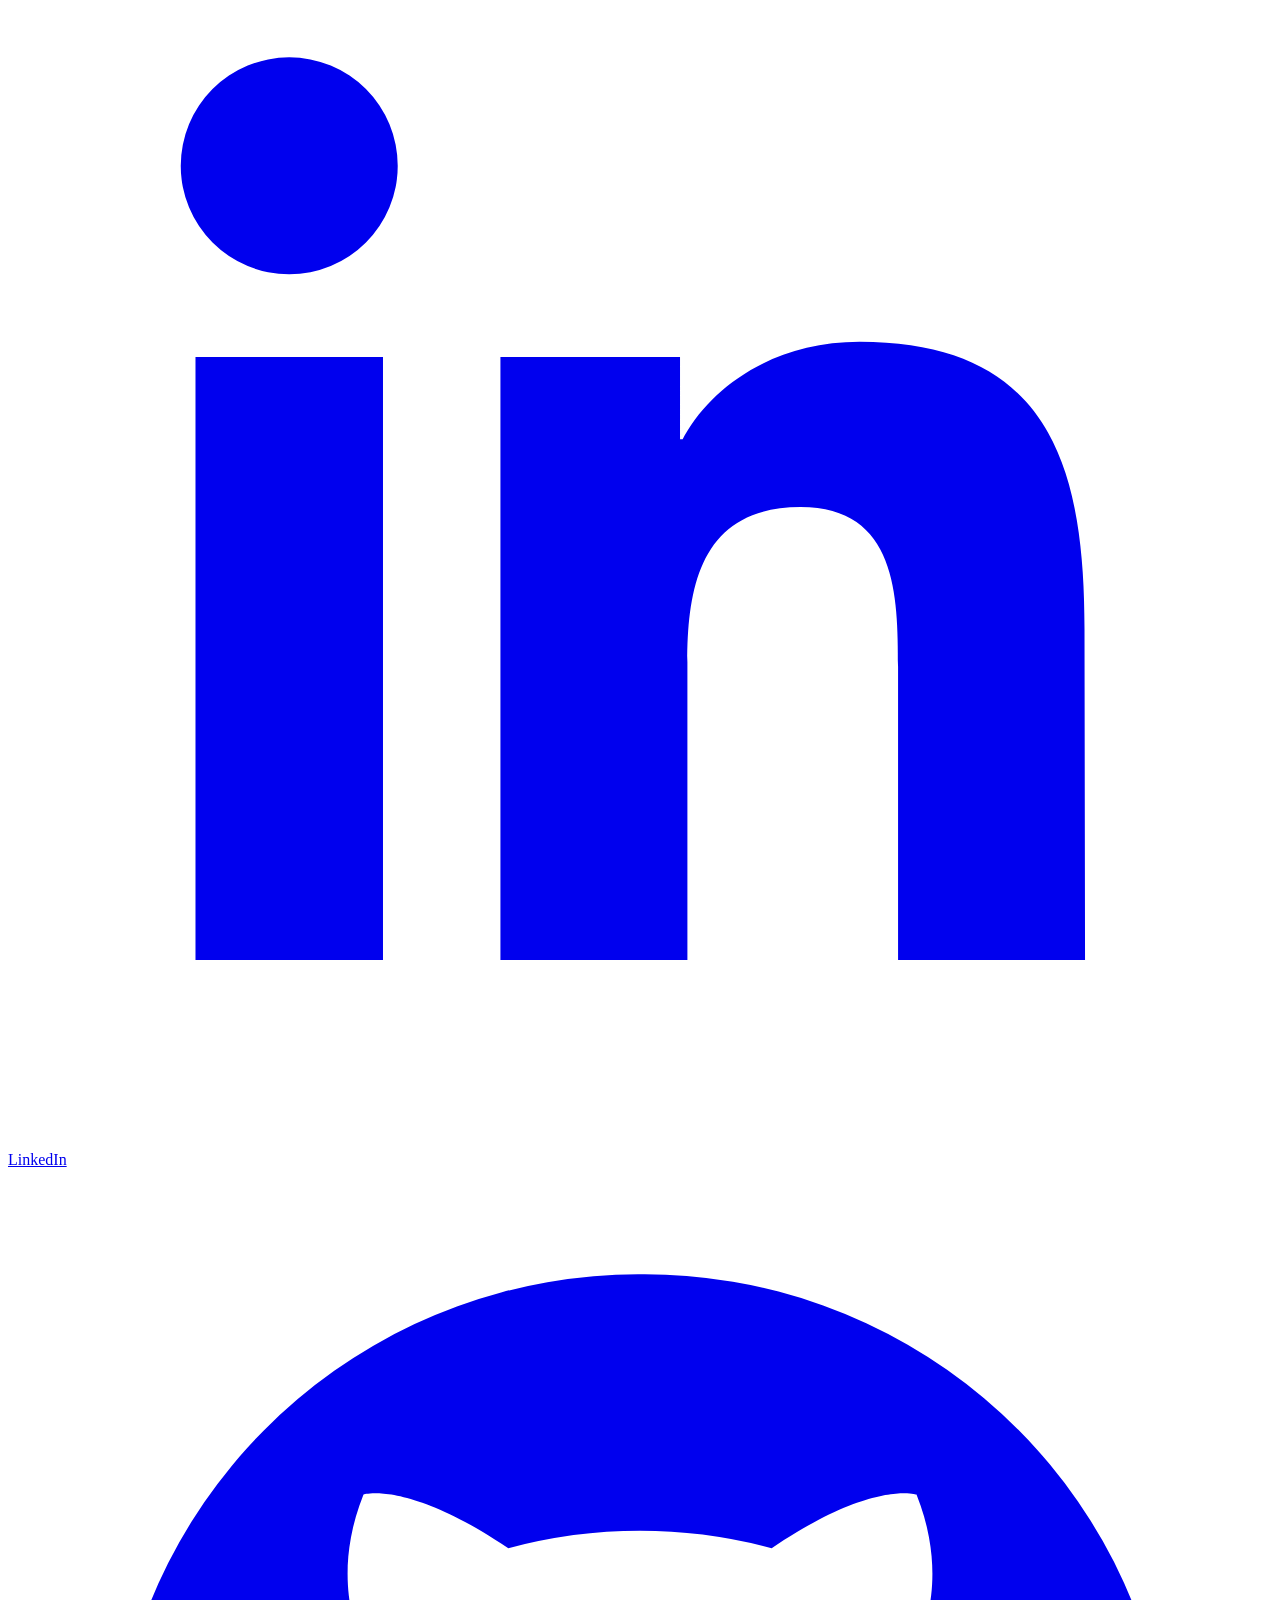
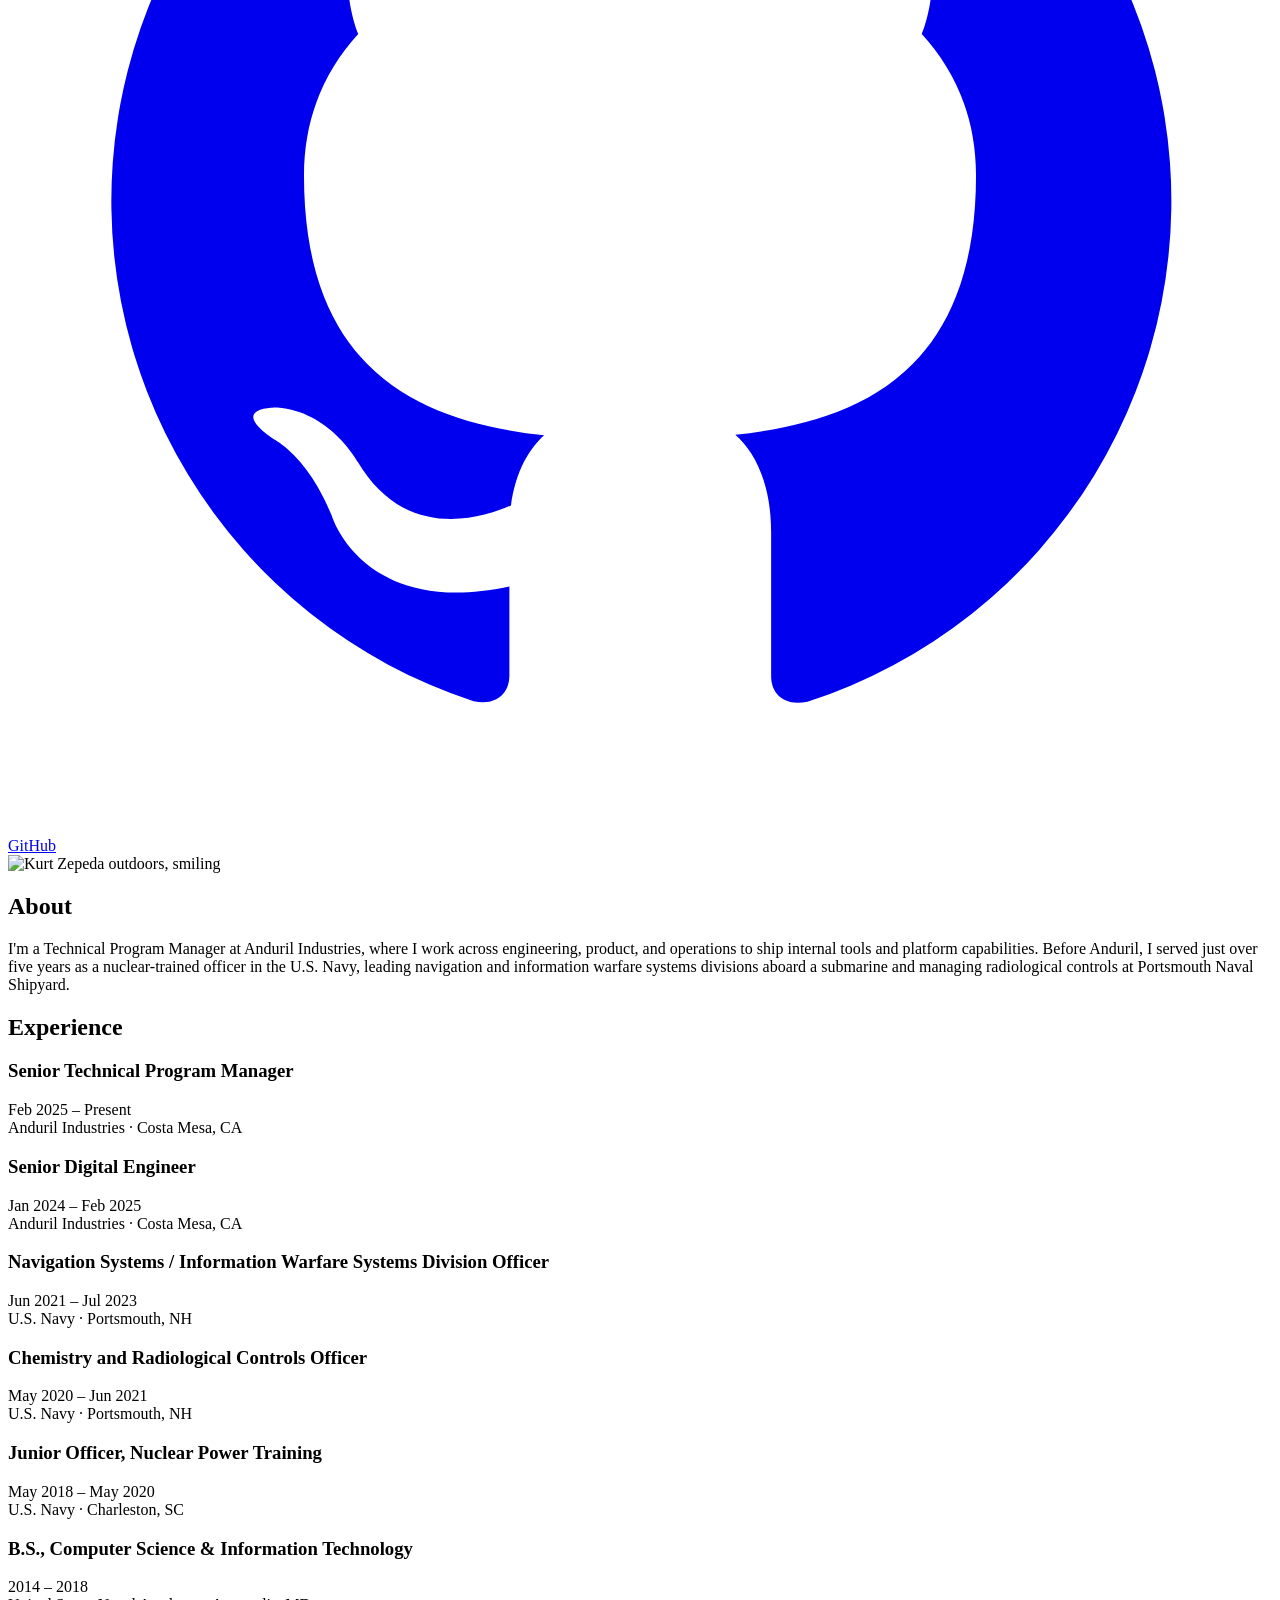
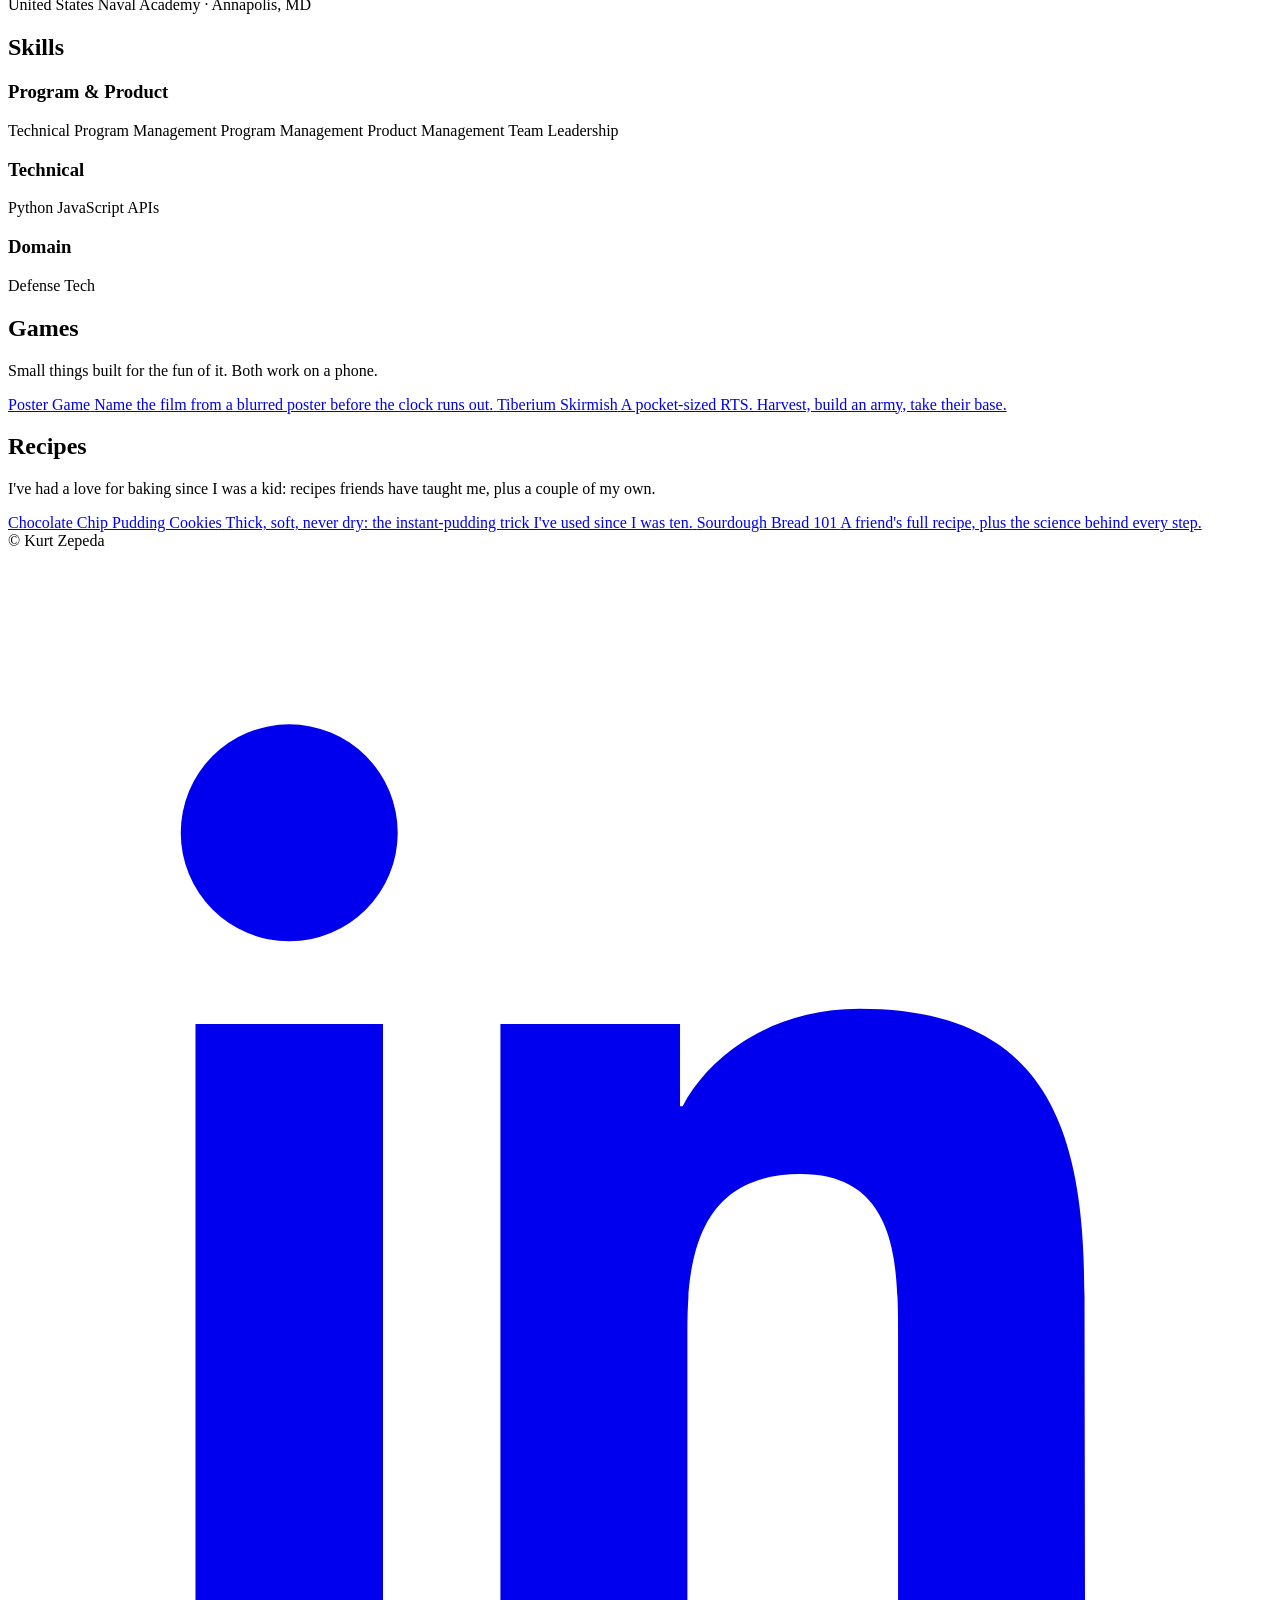
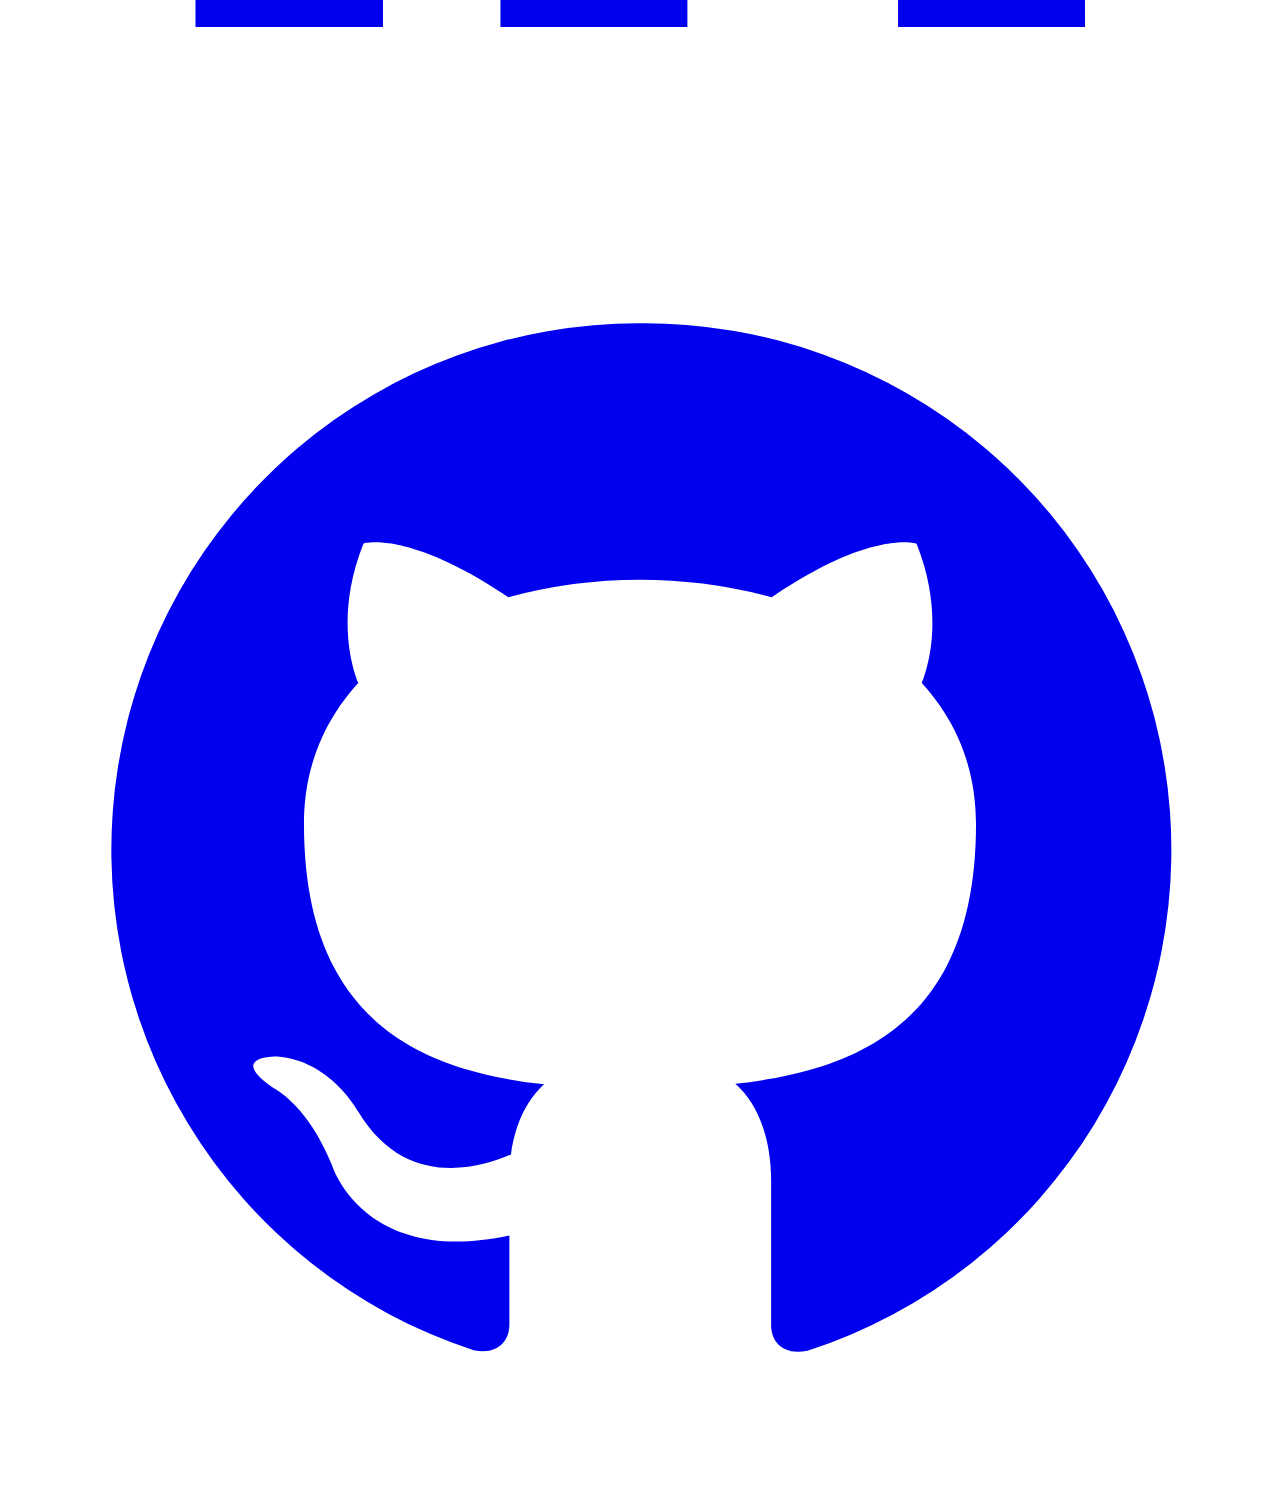
==== commit 5ce57d29: "Remove em dashes from all user-facing text Site-wide style pass: replaced every em dash in page copy" ====
--- a/public/index.html
+++ b/public/index.html
@@ -19,7 +19,7 @@
   <meta charset="utf-8">
   <meta name="viewport" content="width=device-width, initial-scale=1">
   <title>Kurt Zepeda</title>
-  <meta name="description" content="Kurt Zepeda — Senior Technical Program Manager at Anduril Industries, former U.S. Navy nuclear officer.">
+  <meta name="description" content="Kurt Zepeda: Senior Technical Program Manager at Anduril Industries, former U.S. Navy nuclear officer.">
 
   <meta property="og:type" content="website">
   <meta property="og:title" content="Kurt Zepeda">
@@ -213,13 +213,13 @@
     <section id="baking" class="reveal">
       <h2 class="section-label">Recipes</h2>
       <p class="games-intro">
-        I've had a love for baking since I was a kid — recipes friends have taught me, plus a couple of my own.
+        I've had a love for baking since I was a kid: recipes friends have taught me, plus a couple of my own.
       </p>
 
       <div class="games-list">
         <a class="game-card" href="/recipes/#pudding-cookies">
           <span class="game-card-name">Chocolate Chip Pudding Cookies</span>
-          <span class="game-card-desc">Thick, soft, never dry — the instant-pudding trick I've used since I was ten.</span>
+          <span class="game-card-desc">Thick, soft, never dry: the instant-pudding trick I've used since I was ten.</span>
         </a>
         <a class="game-card" href="/recipes/#sourdough">
           <span class="game-card-name">Sourdough Bread 101</span>
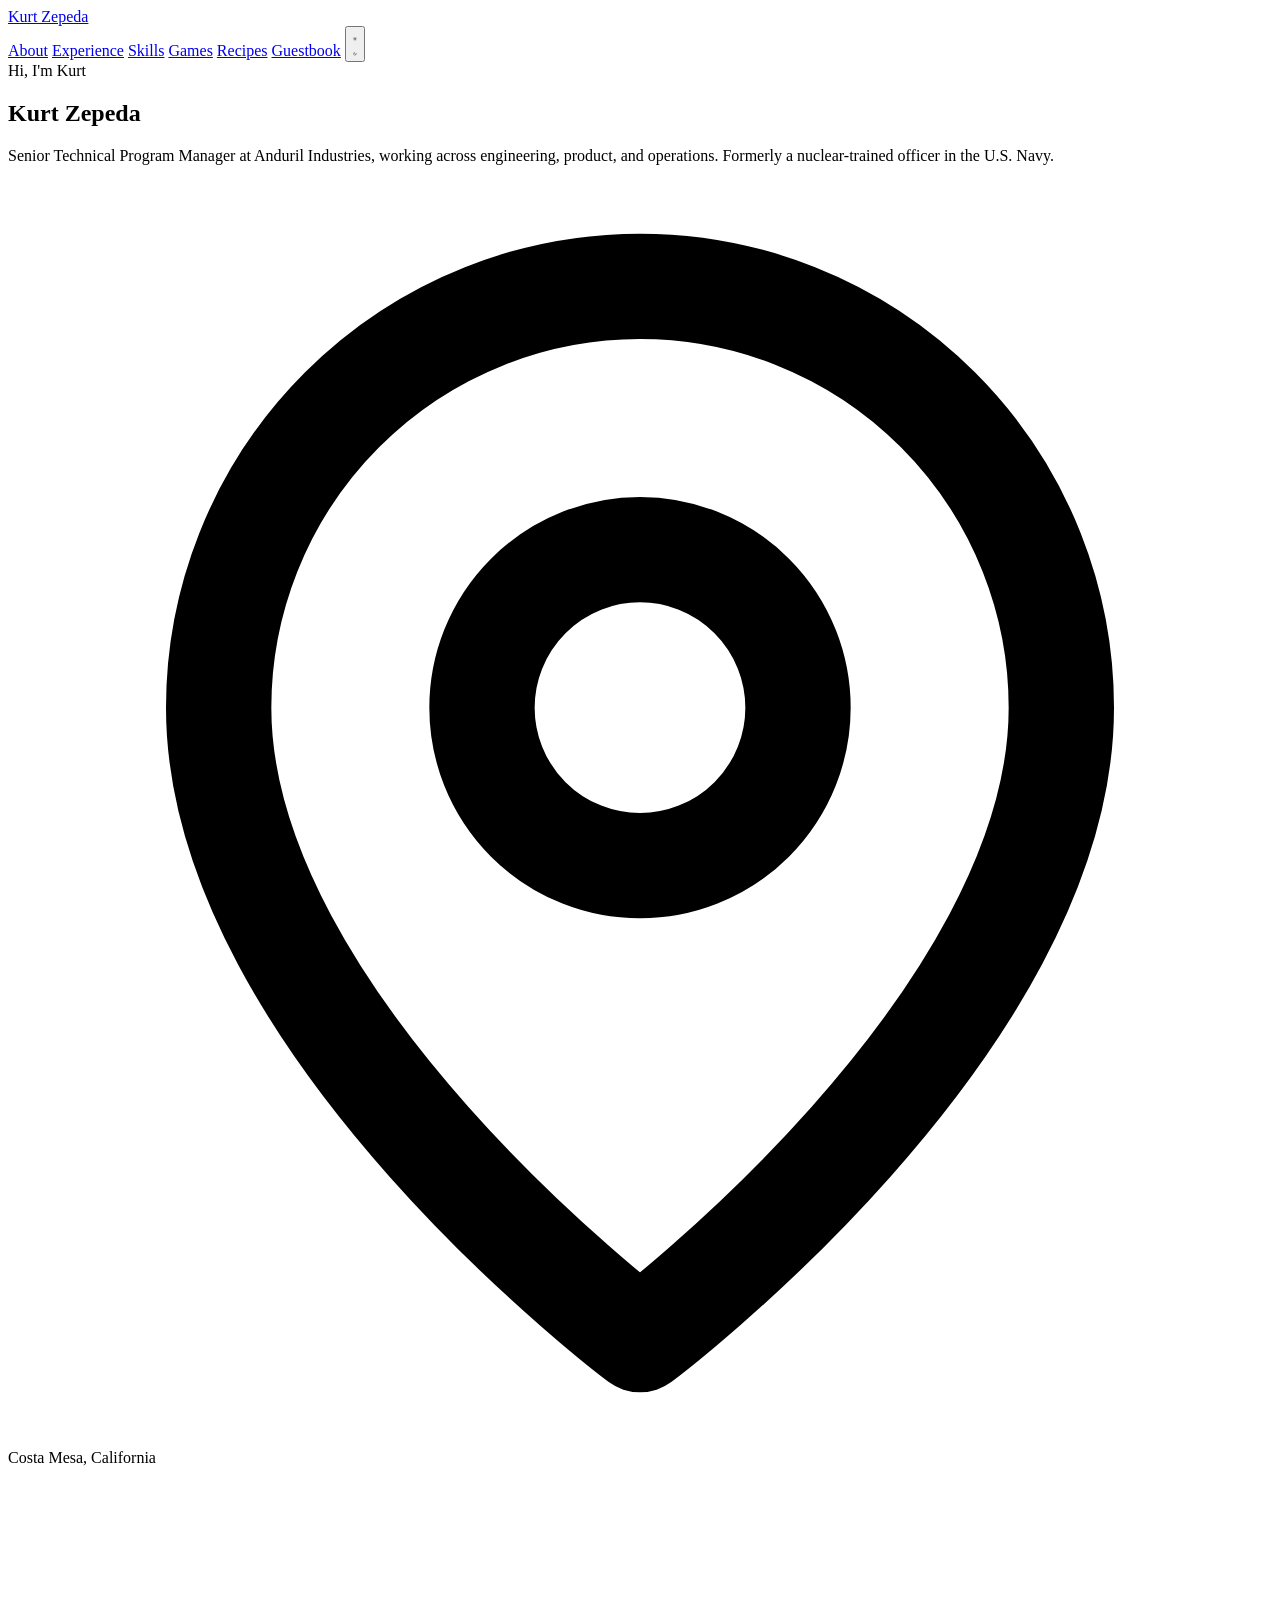
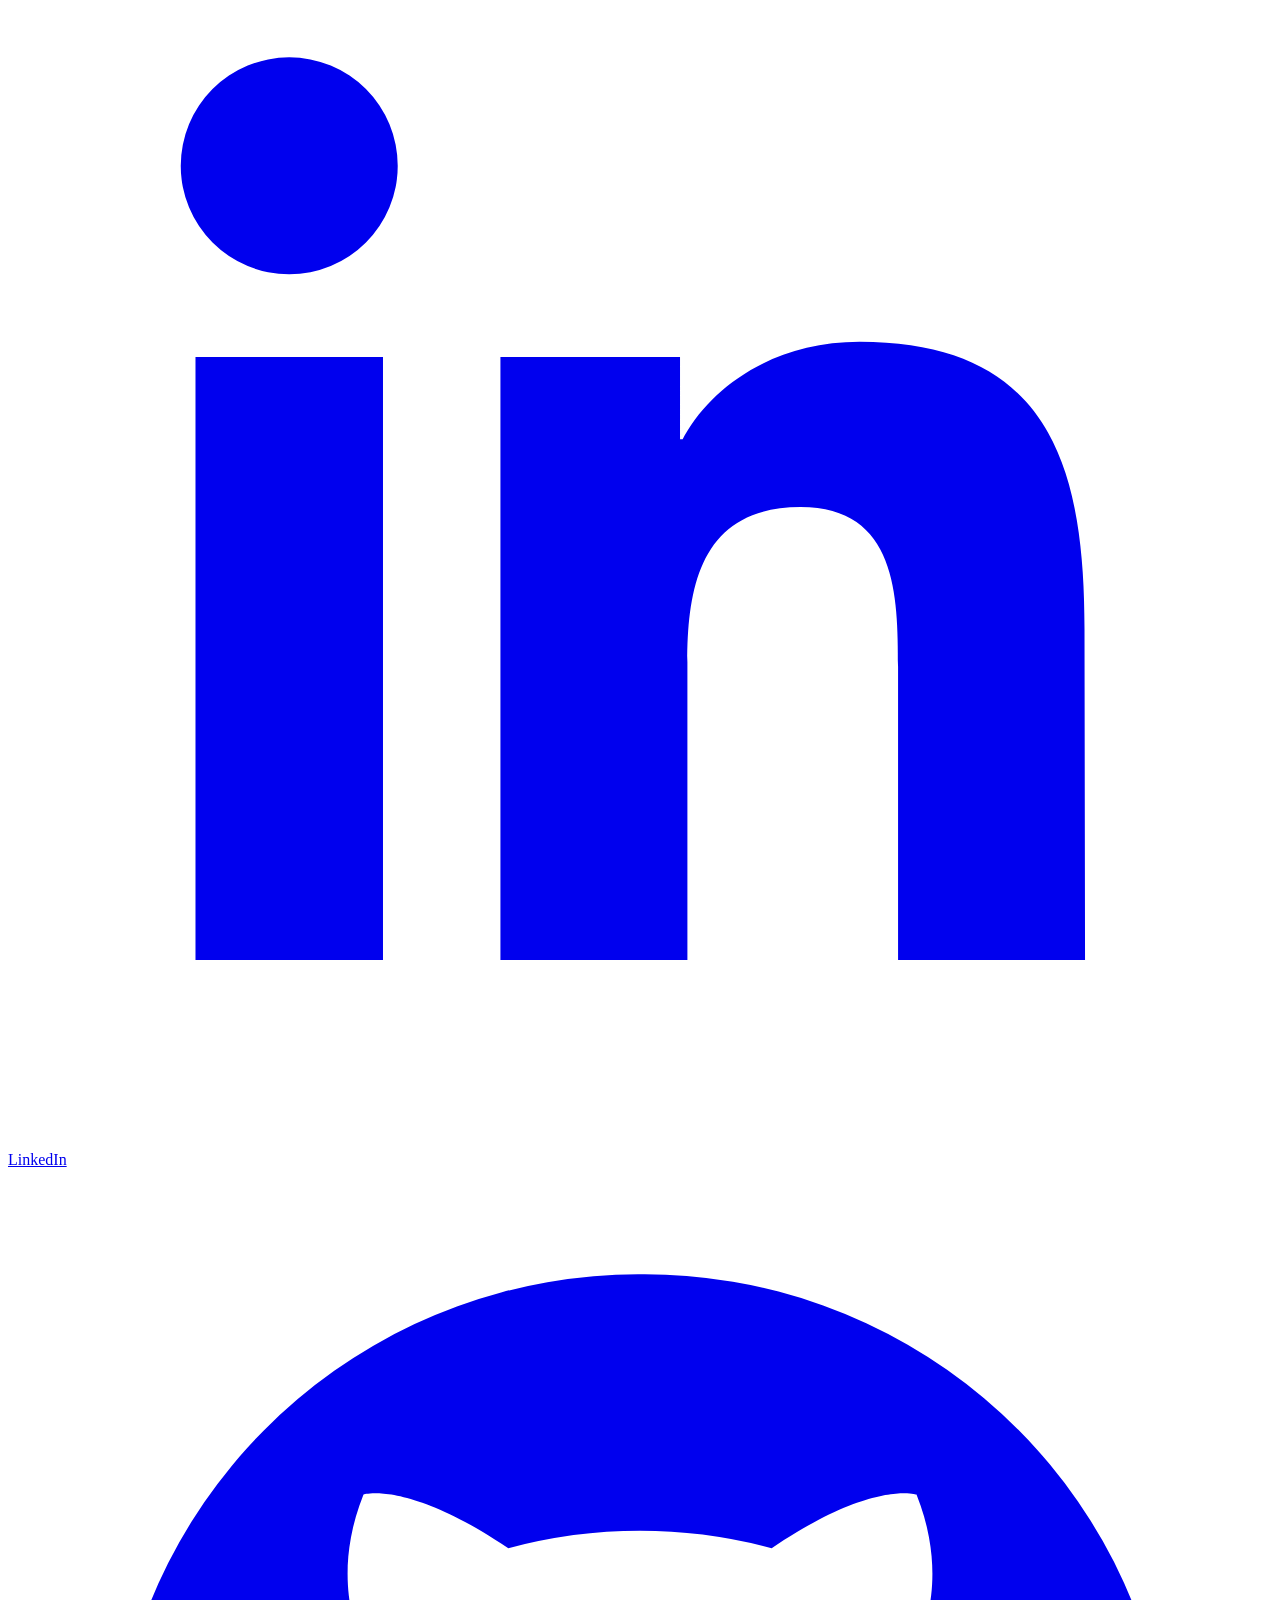
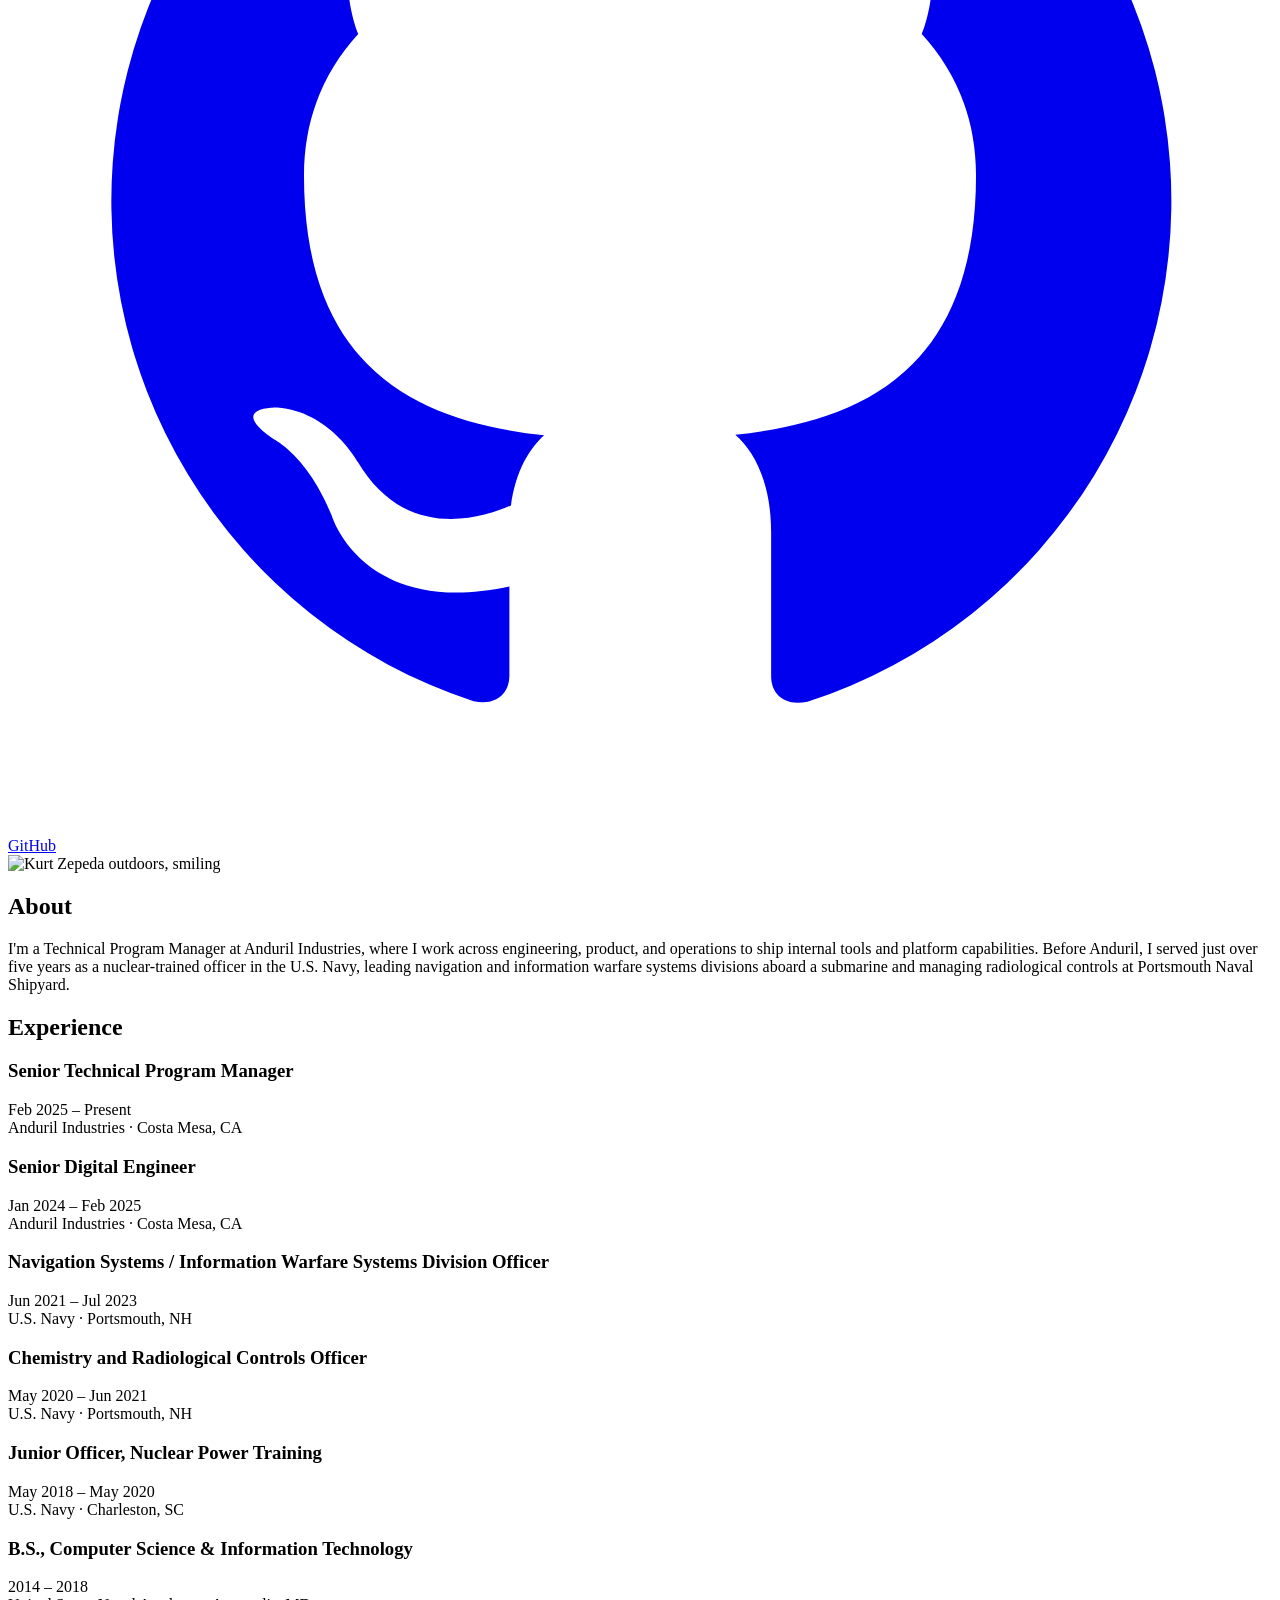
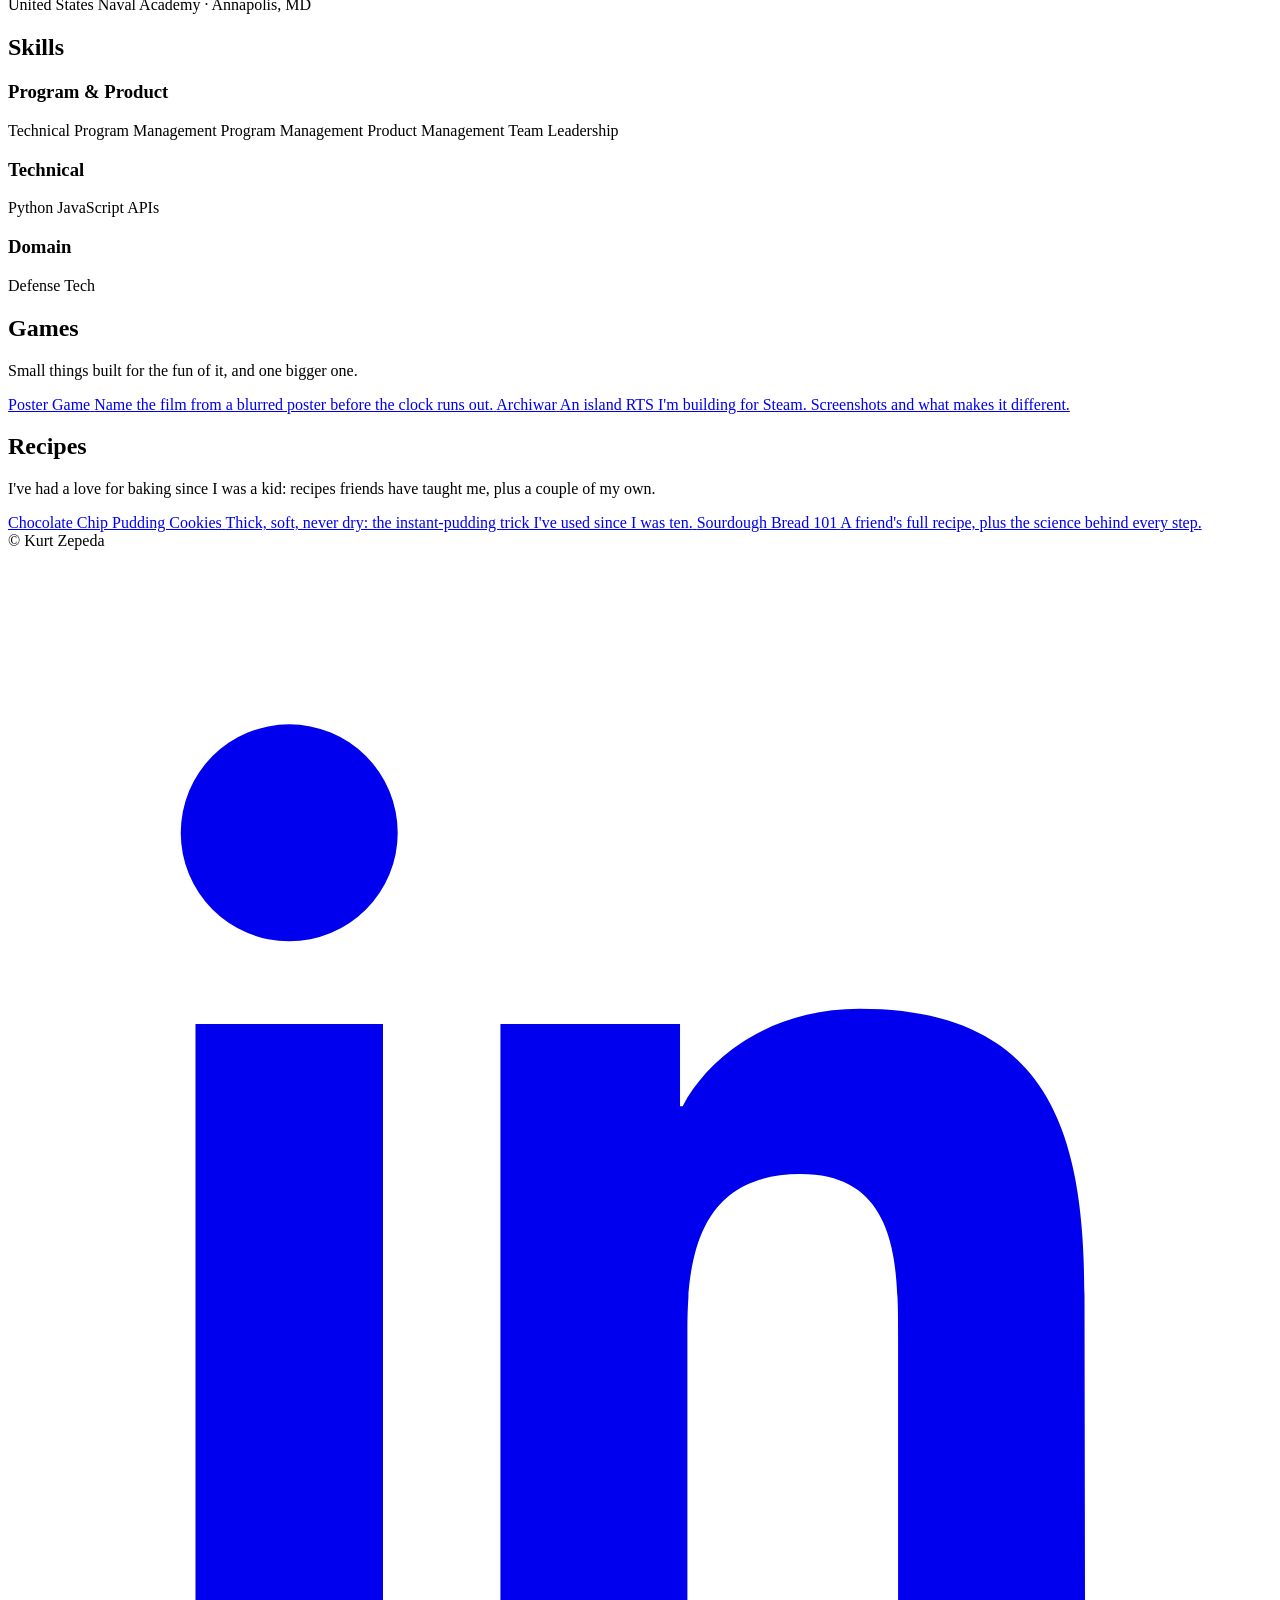
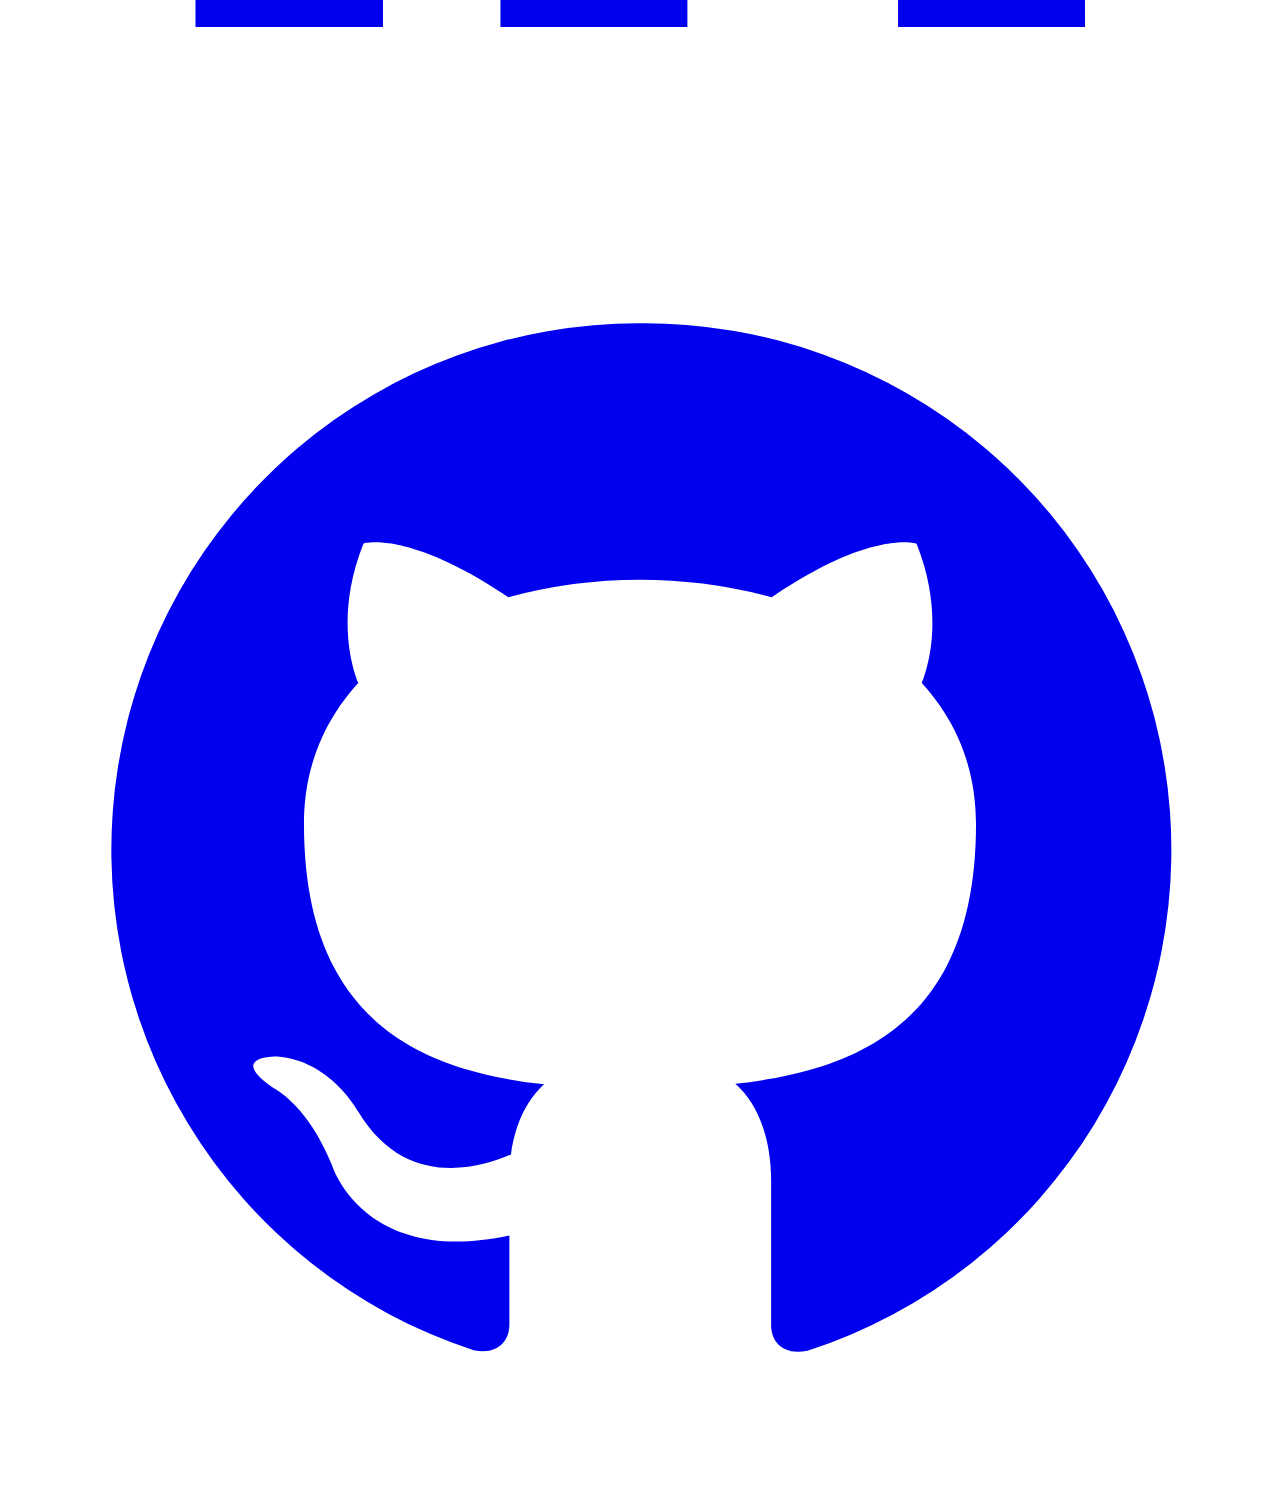
==== commit a73ab2d9: "Replace the browser RTS with an Archiwar page The lane-based Tiberium Skirmish was an early prototyp" ====
--- a/public/index.html
+++ b/public/index.html
@@ -14,10 +14,34 @@
     window.dataLayer = window.dataLayer || [];
     function gtag(){dataLayer.push(arguments);}
     gtag('js', new Date());
-    gtag('config', 'G-PKNTC2HT5P');
+    // Your own visits are marked internal so they can be filtered out.
+    //
+    // With 29 users over five weeks, the owner browsing the site while editing
+    // it is a real share of the numbers, and 48 of 88 sessions were returning
+    // visitors. Load any page once with ?noga=1 to set the flag on that
+    // browser, ?noga=0 to clear it. It rides in localStorage, so it survives
+    // until cleared but is per-browser and per-device.
+    //
+    // This tags the traffic; switching the "Internal Traffic" filter in GA
+    // from Testing to Active is what actually drops it from reports.
+    (function () {
+      try {
+        var q = new URLSearchParams(location.search);
+        if (q.has('noga')) {
+          if (q.get('noga') === '0') localStorage.removeItem('ga_internal');
+          else localStorage.setItem('ga_internal', '1');
+        }
+        if (localStorage.getItem('ga_internal') === '1') {
+          gtag('config', 'G-PKNTC2HT5P', { traffic_type: 'internal' });
+          return;
+        }
+      } catch (e) {}
+      gtag('config', 'G-PKNTC2HT5P');
+    })();
   </script>
   <meta charset="utf-8">
   <meta name="viewport" content="width=device-width, initial-scale=1">
+  <link rel="canonical" href="https://www.kurtzepeda.com/">
   <title>Kurt Zepeda</title>
   <meta name="description" content="Kurt Zepeda: Senior Technical Program Manager at Anduril Industries, former U.S. Navy nuclear officer.">
 
@@ -196,16 +220,16 @@
 
     <section id="games" class="reveal">
       <h2 class="section-label">Games</h2>
-      <p class="games-intro">Small things built for the fun of it. Both work on a phone.</p>
+      <p class="games-intro">Small things built for the fun of it, and one bigger one.</p>
 
       <div class="games-list">
         <a class="game-card" href="/game/">
           <span class="game-card-name">Poster Game</span>
           <span class="game-card-desc">Name the film from a blurred poster before the clock runs out.</span>
         </a>
-        <a class="game-card" href="/rts/">
-          <span class="game-card-name">Tiberium Skirmish</span>
-          <span class="game-card-desc">A pocket-sized RTS. Harvest, build an army, take their base.</span>
+        <a class="game-card" href="/archiwar">
+          <span class="game-card-name">Archiwar</span>
+          <span class="game-card-desc">An island RTS I'm building for Steam. Screenshots and what makes it different.</span>
         </a>
       </div>
     </section>
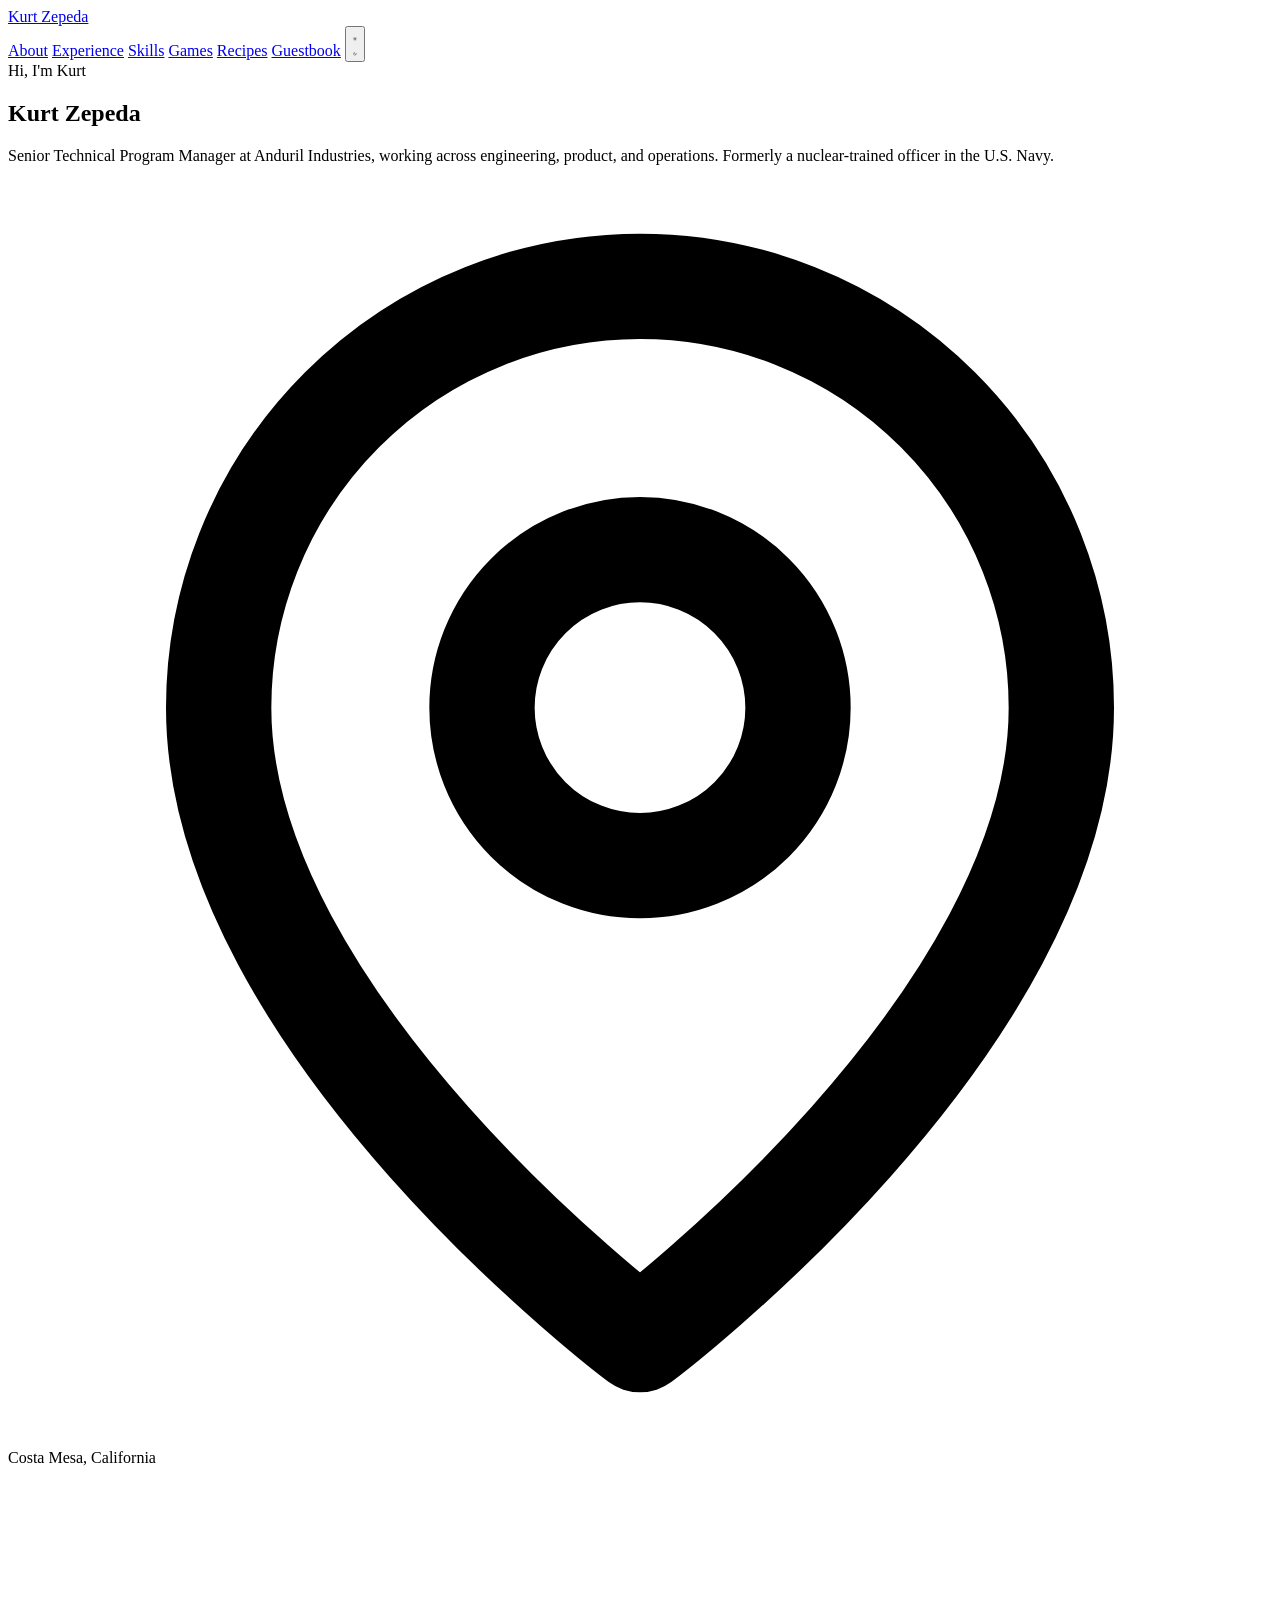
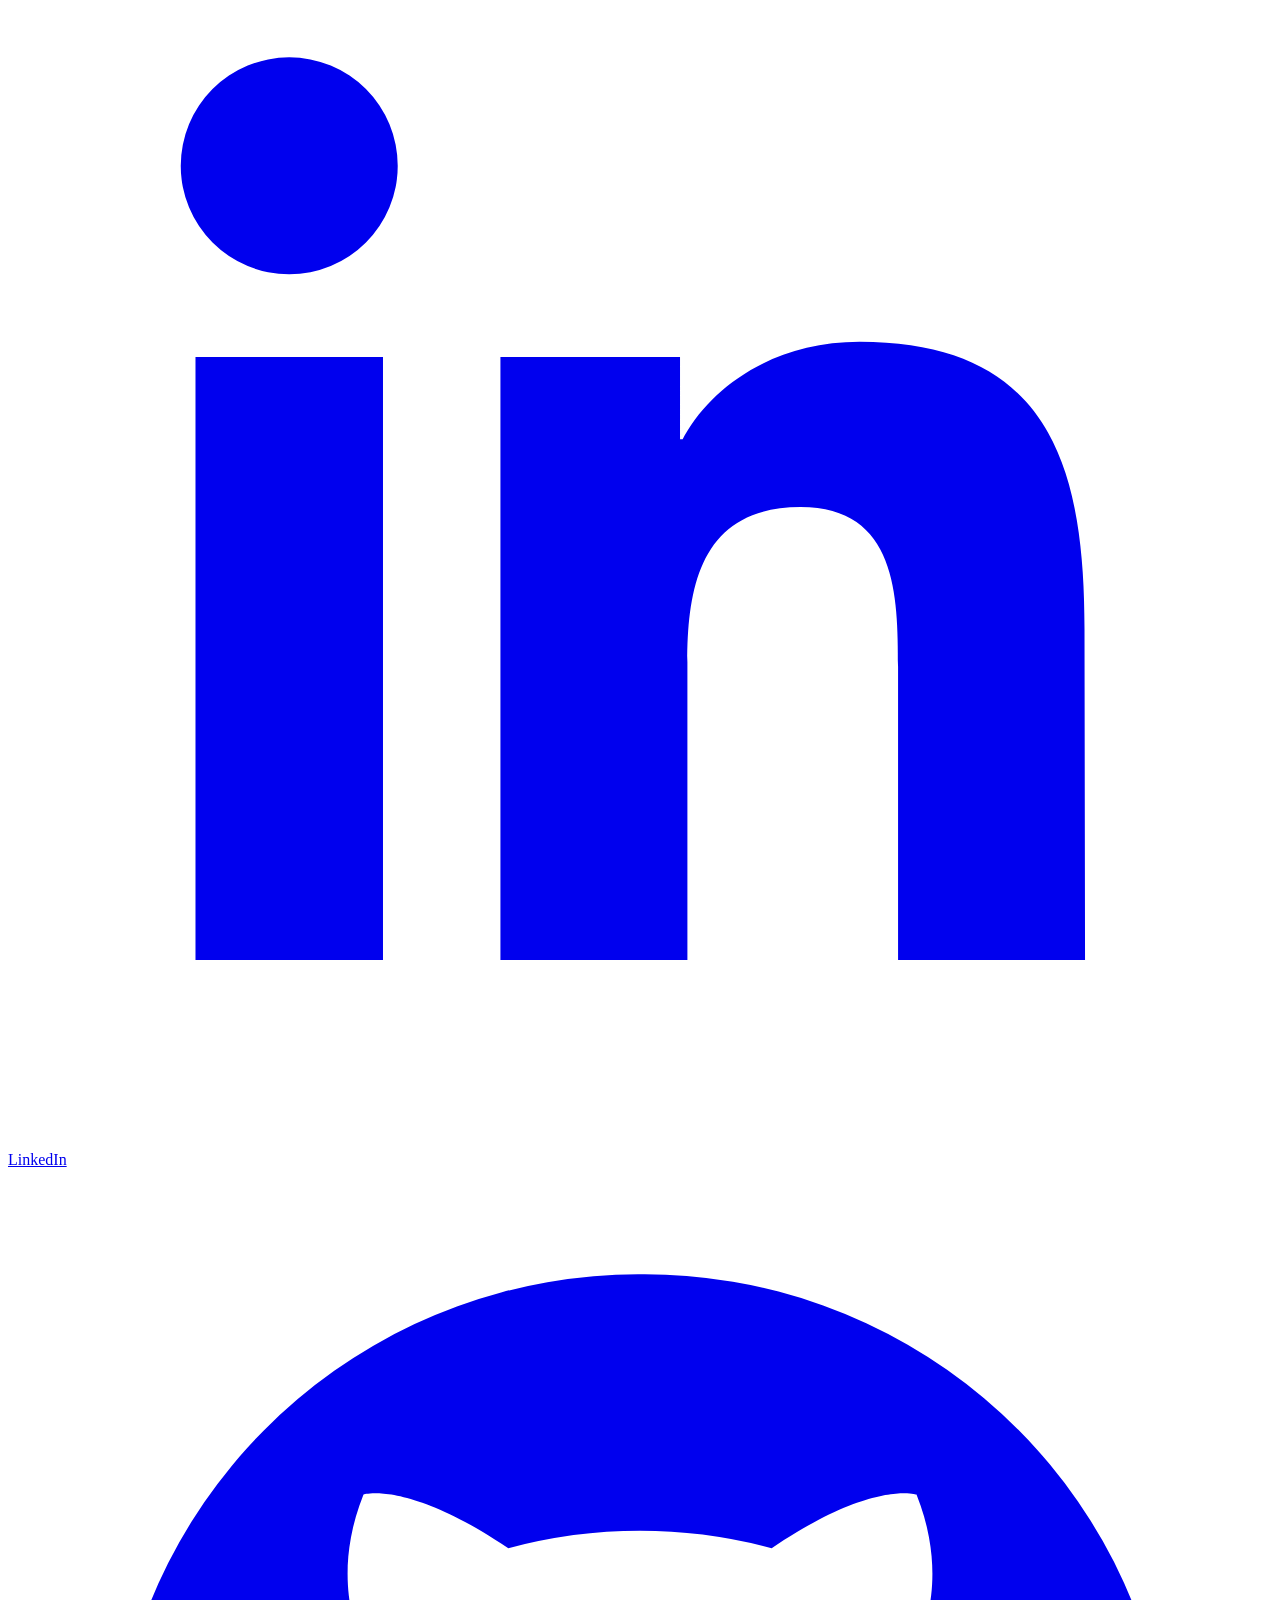
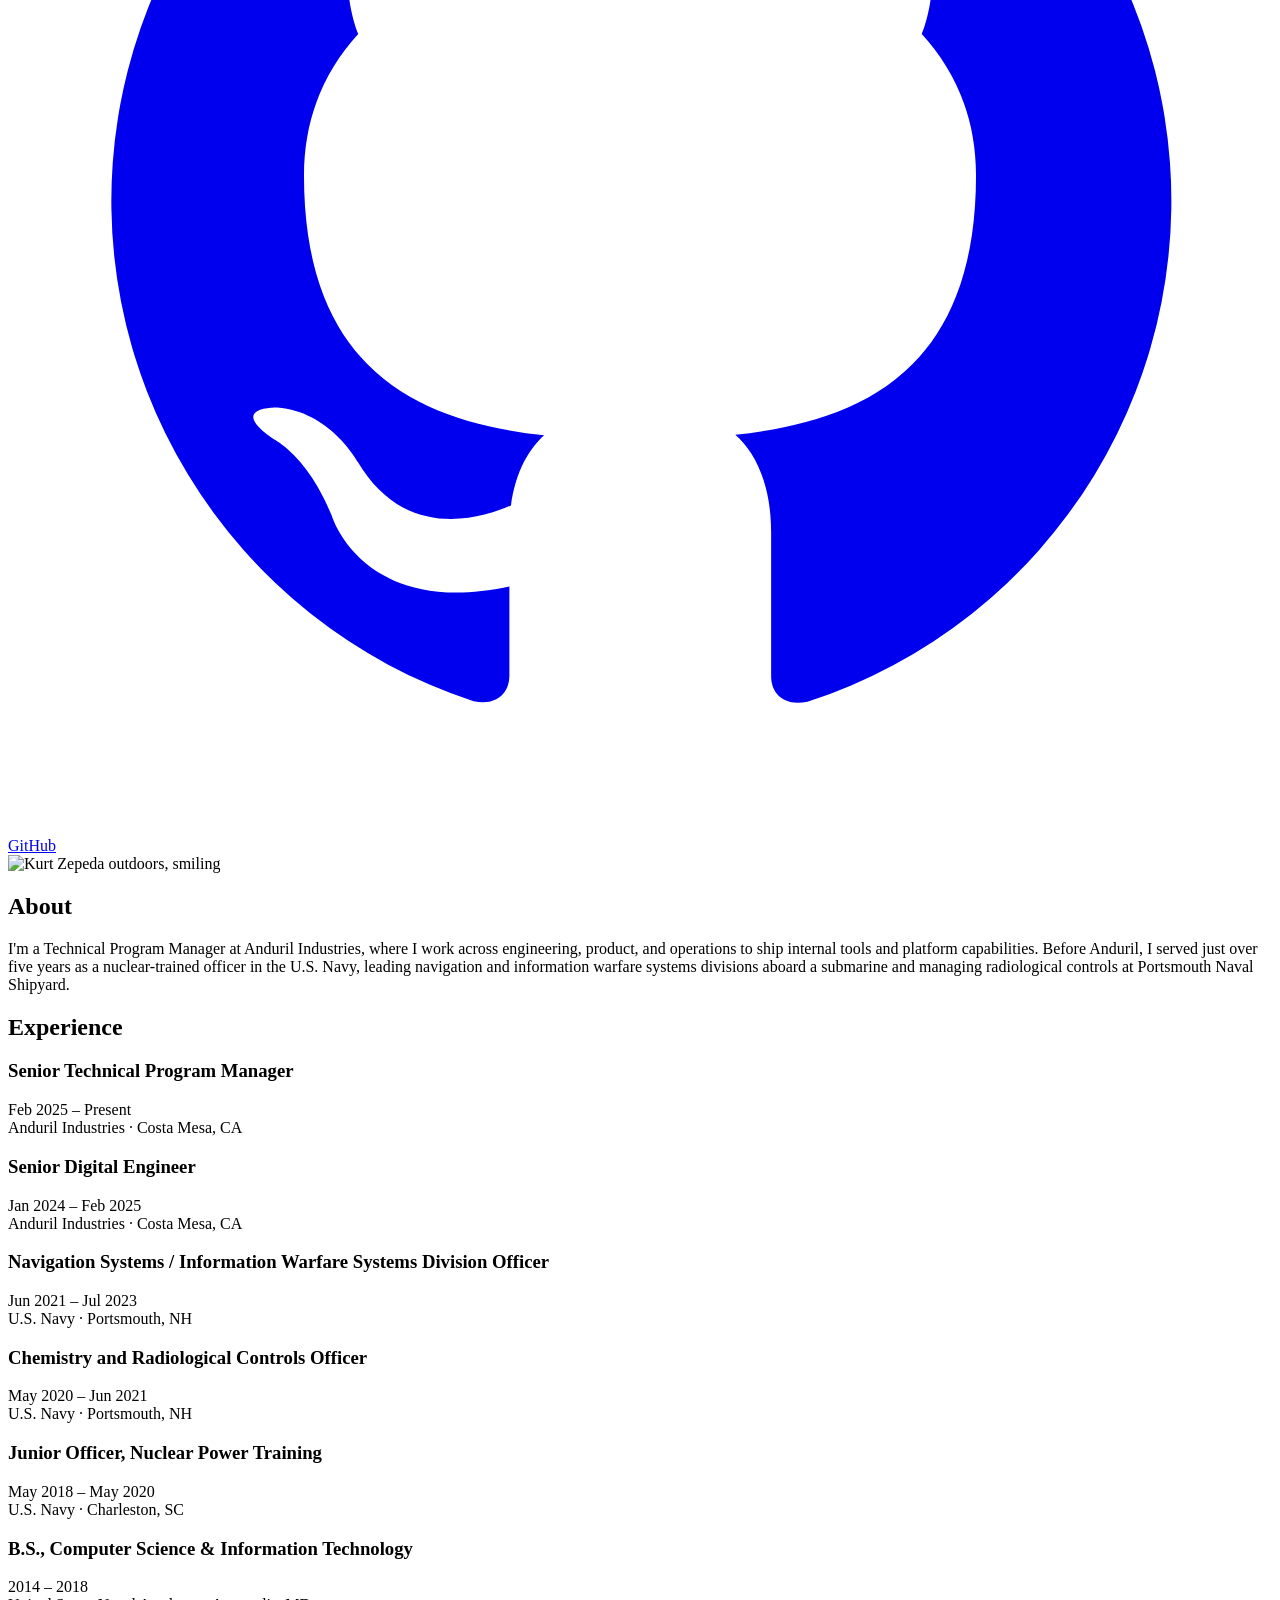
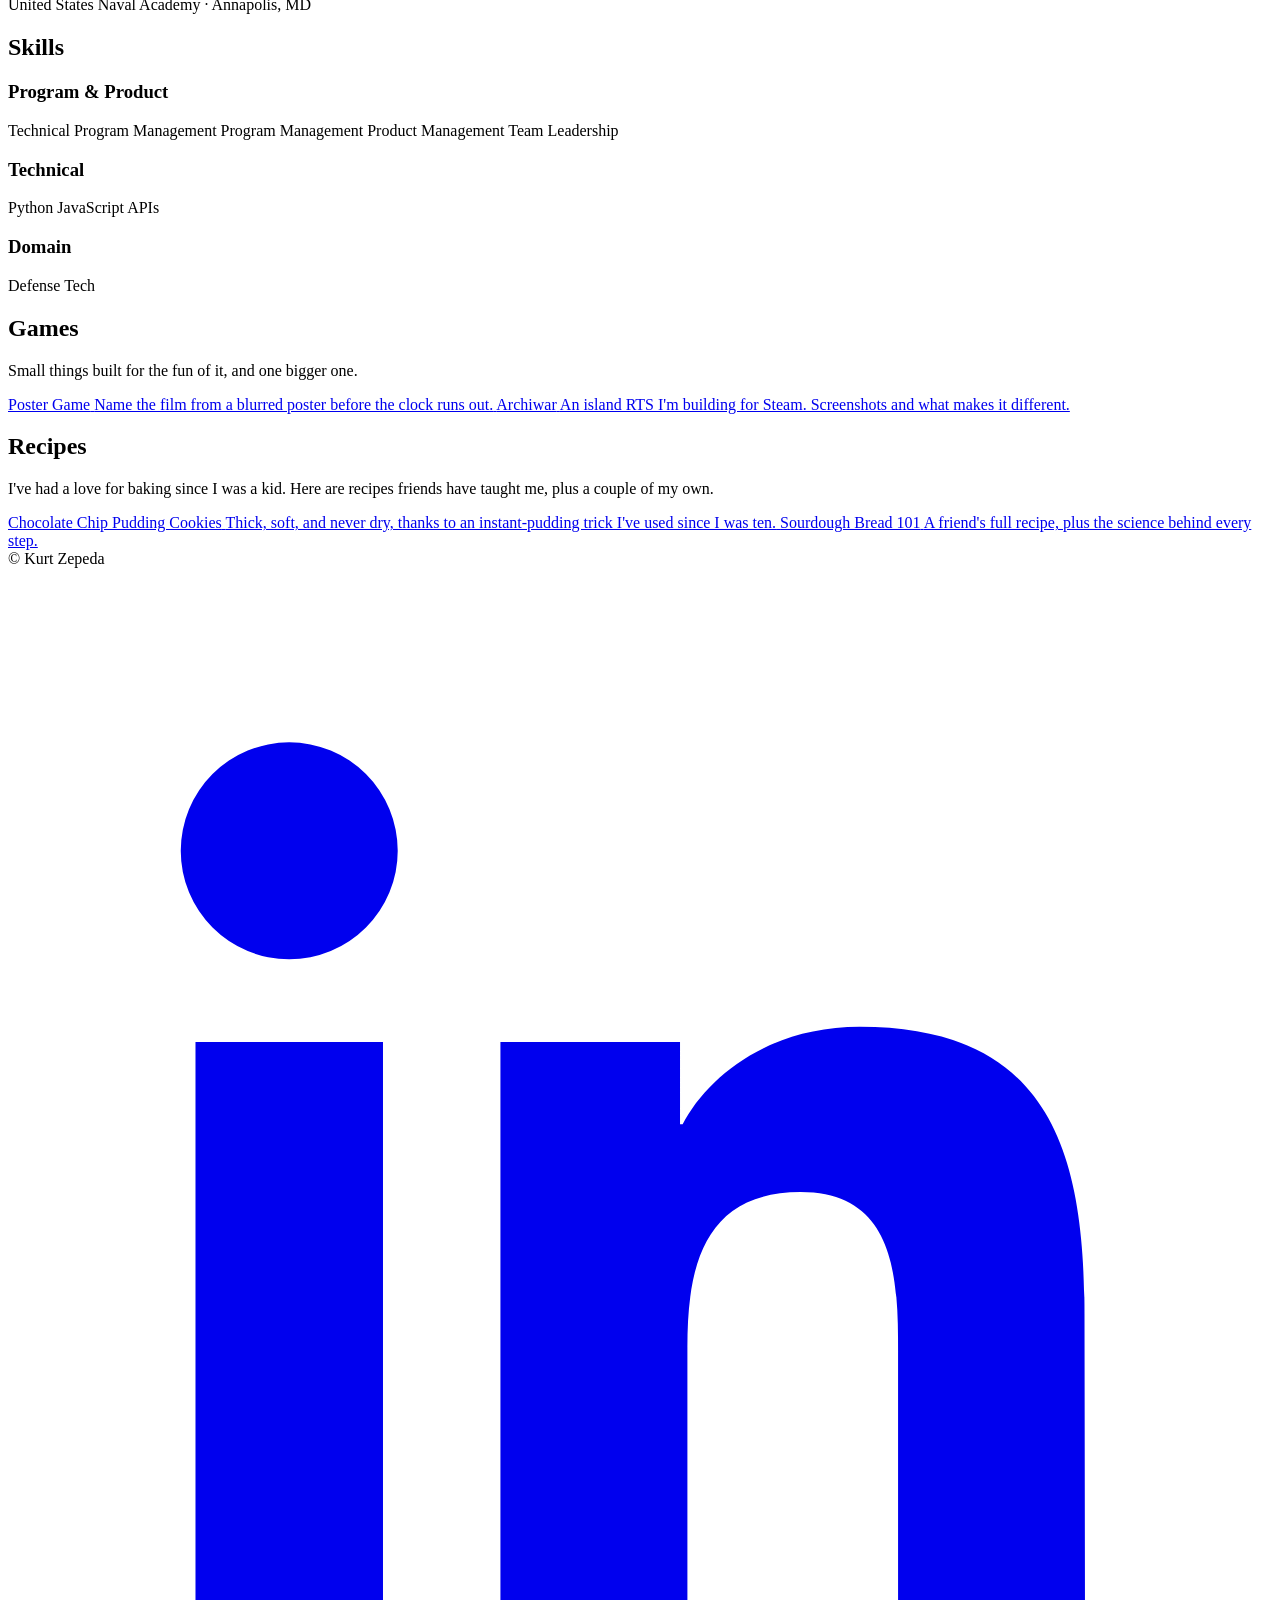
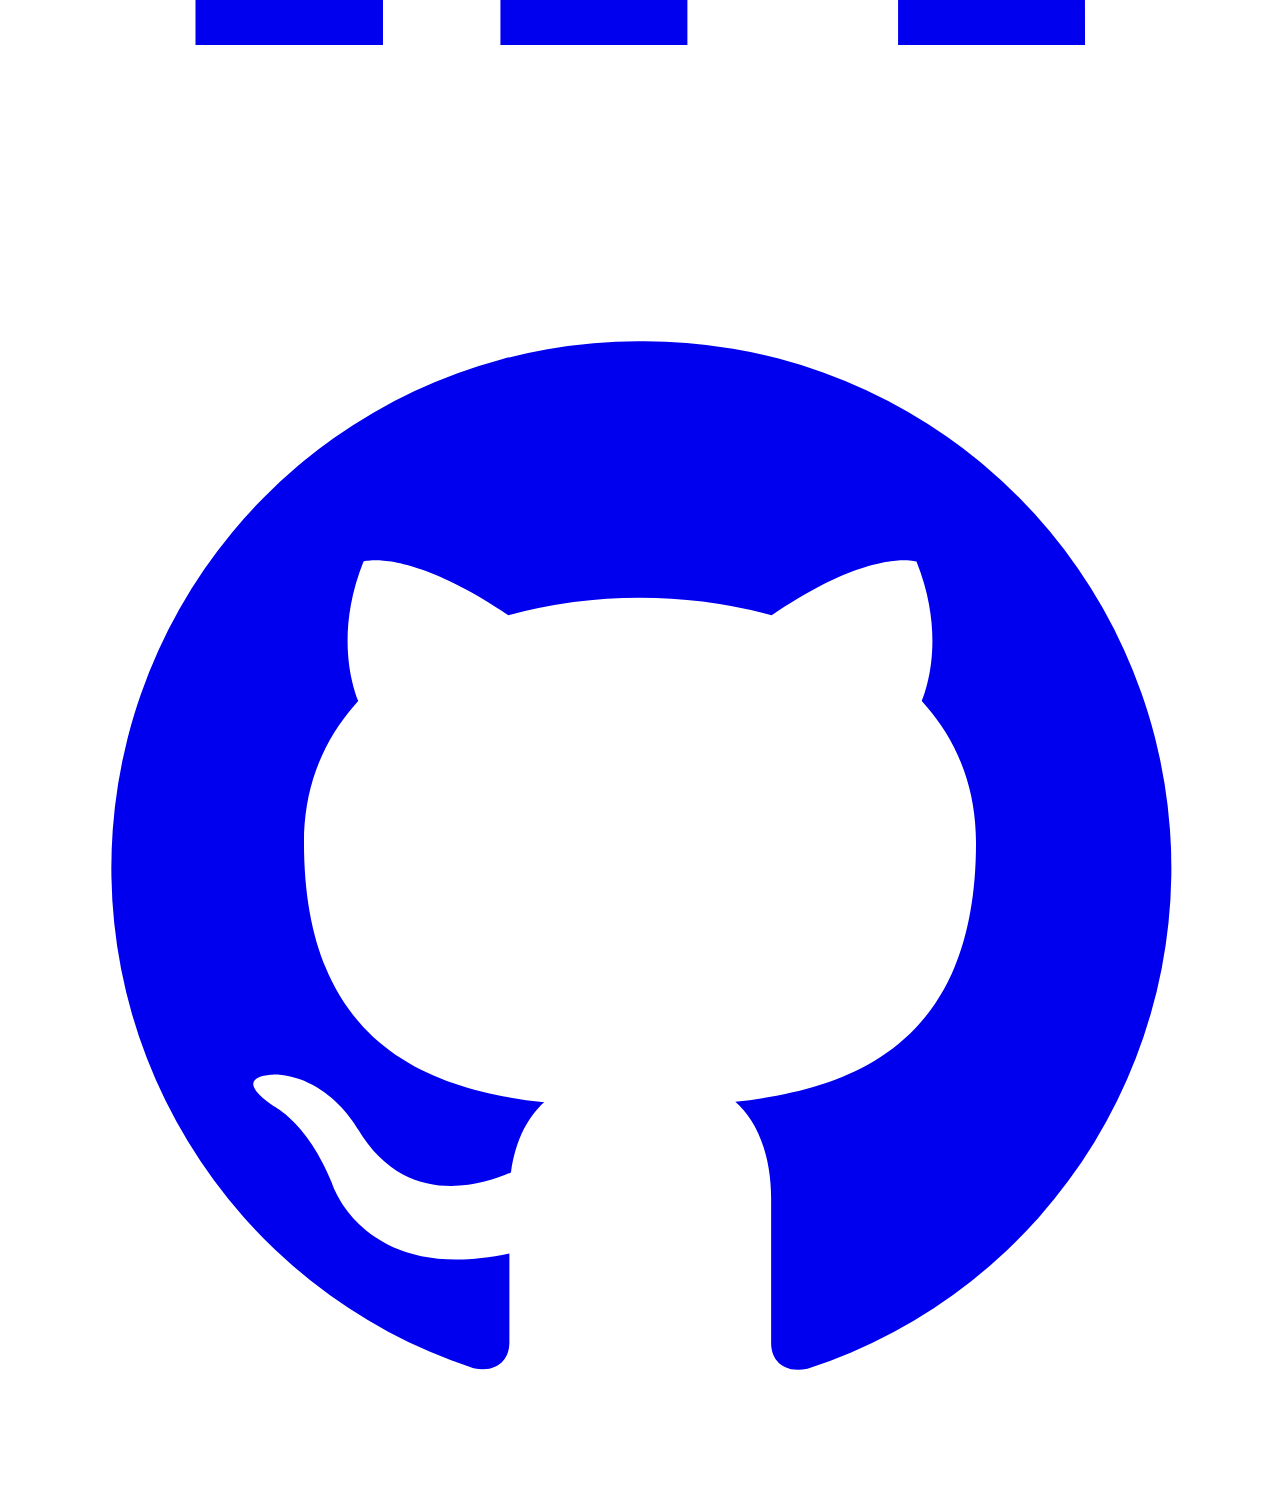
==== commit 01d96b04: "Copy: drop the semicolon and colon explanation clauses Rewritten as two sentences or joined plainly," ====
--- a/public/index.html
+++ b/public/index.html
@@ -237,13 +237,13 @@
     <section id="baking" class="reveal">
       <h2 class="section-label">Recipes</h2>
       <p class="games-intro">
-        I've had a love for baking since I was a kid: recipes friends have taught me, plus a couple of my own.
+        I've had a love for baking since I was a kid. Here are recipes friends have taught me, plus a couple of my own.
       </p>
 
       <div class="games-list">
         <a class="game-card" href="/recipes/#pudding-cookies">
           <span class="game-card-name">Chocolate Chip Pudding Cookies</span>
-          <span class="game-card-desc">Thick, soft, never dry: the instant-pudding trick I've used since I was ten.</span>
+          <span class="game-card-desc">Thick, soft, and never dry, thanks to an instant-pudding trick I've used since I was ten.</span>
         </a>
         <a class="game-card" href="/recipes/#sourdough">
           <span class="game-card-name">Sourdough Bread 101</span>
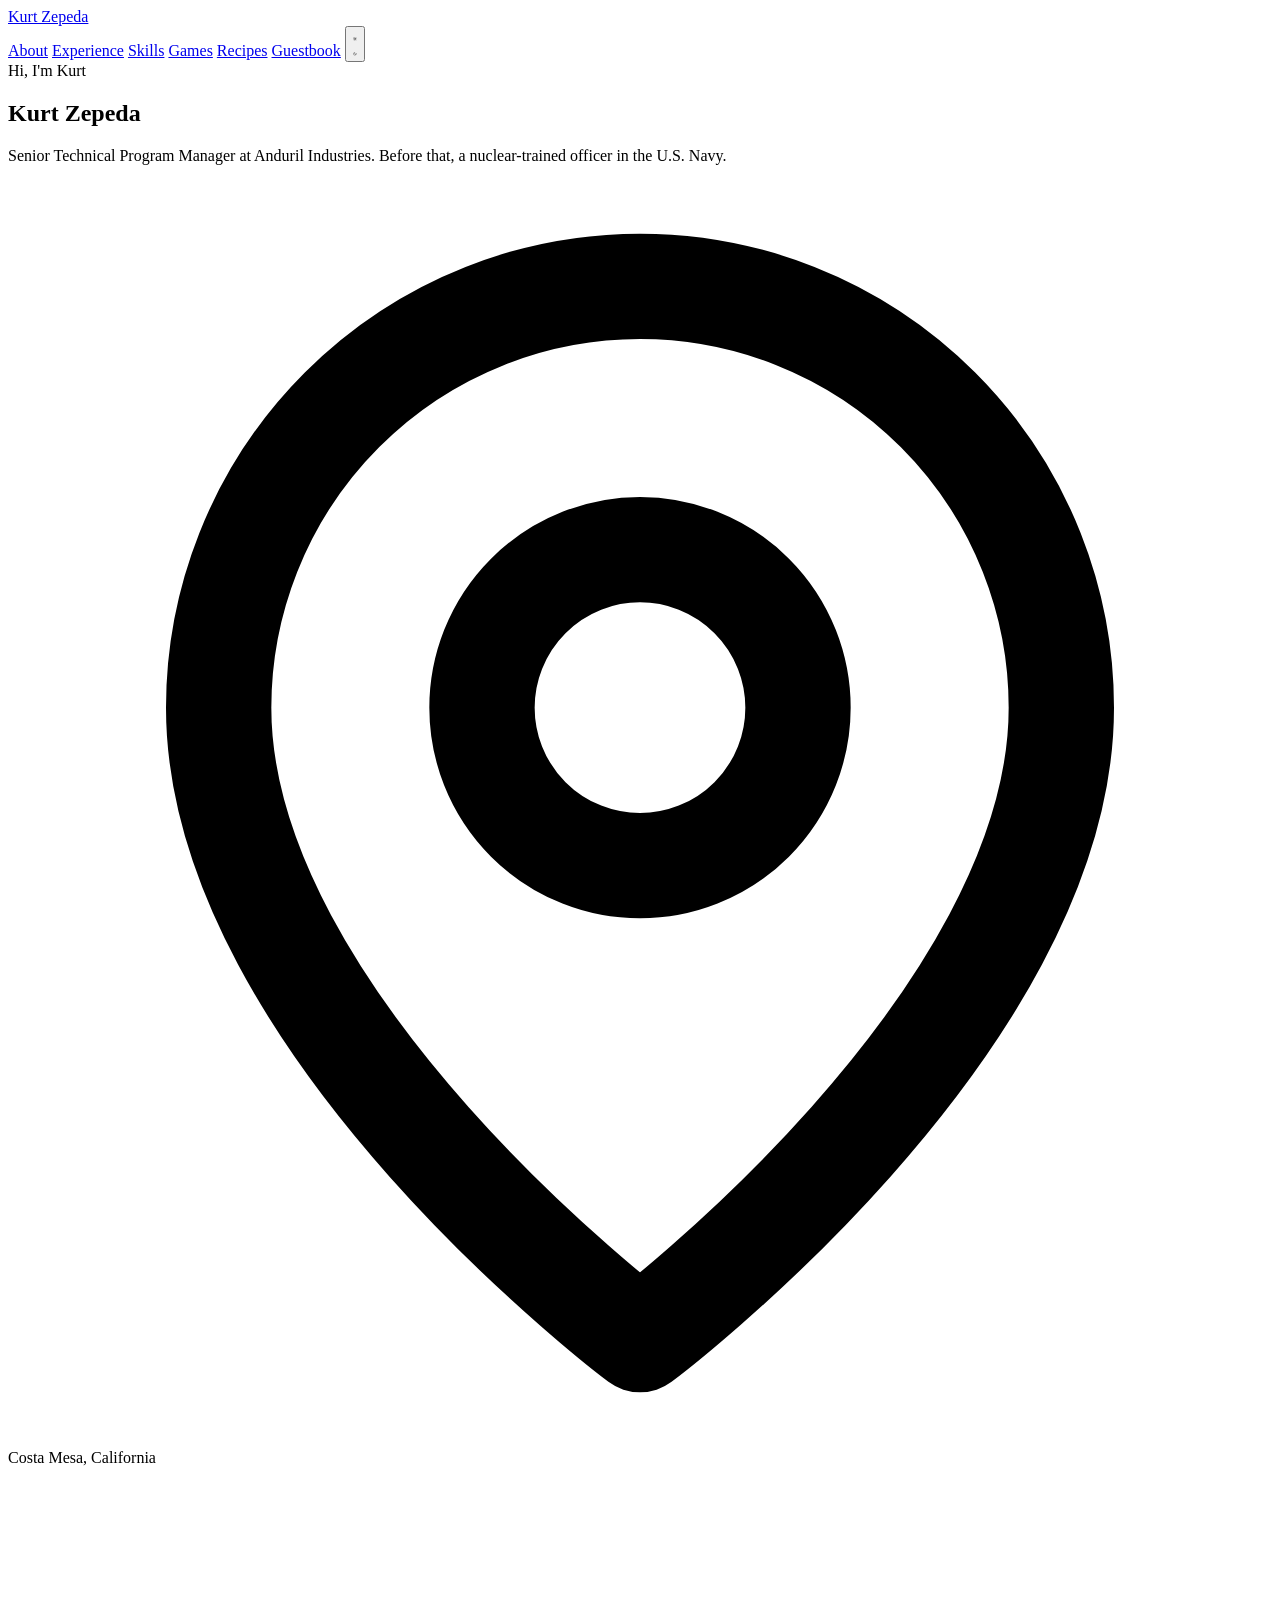
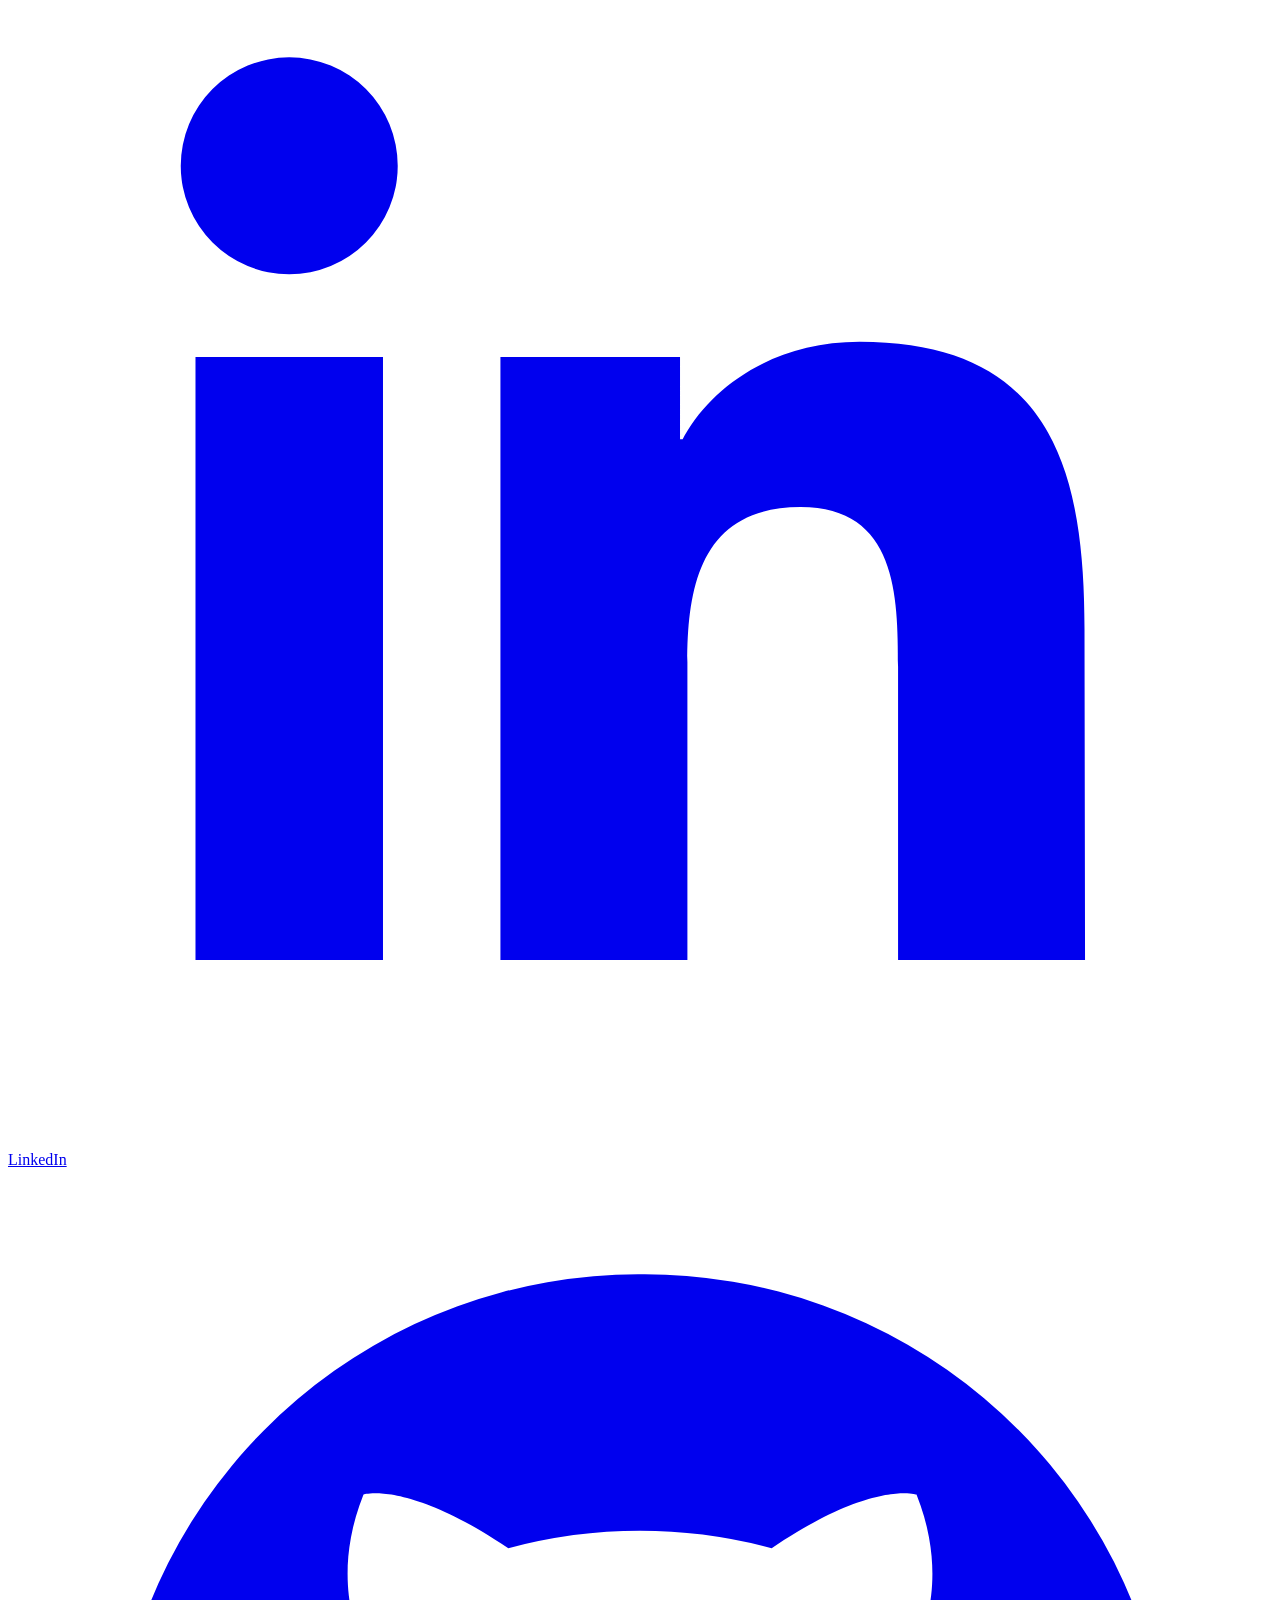
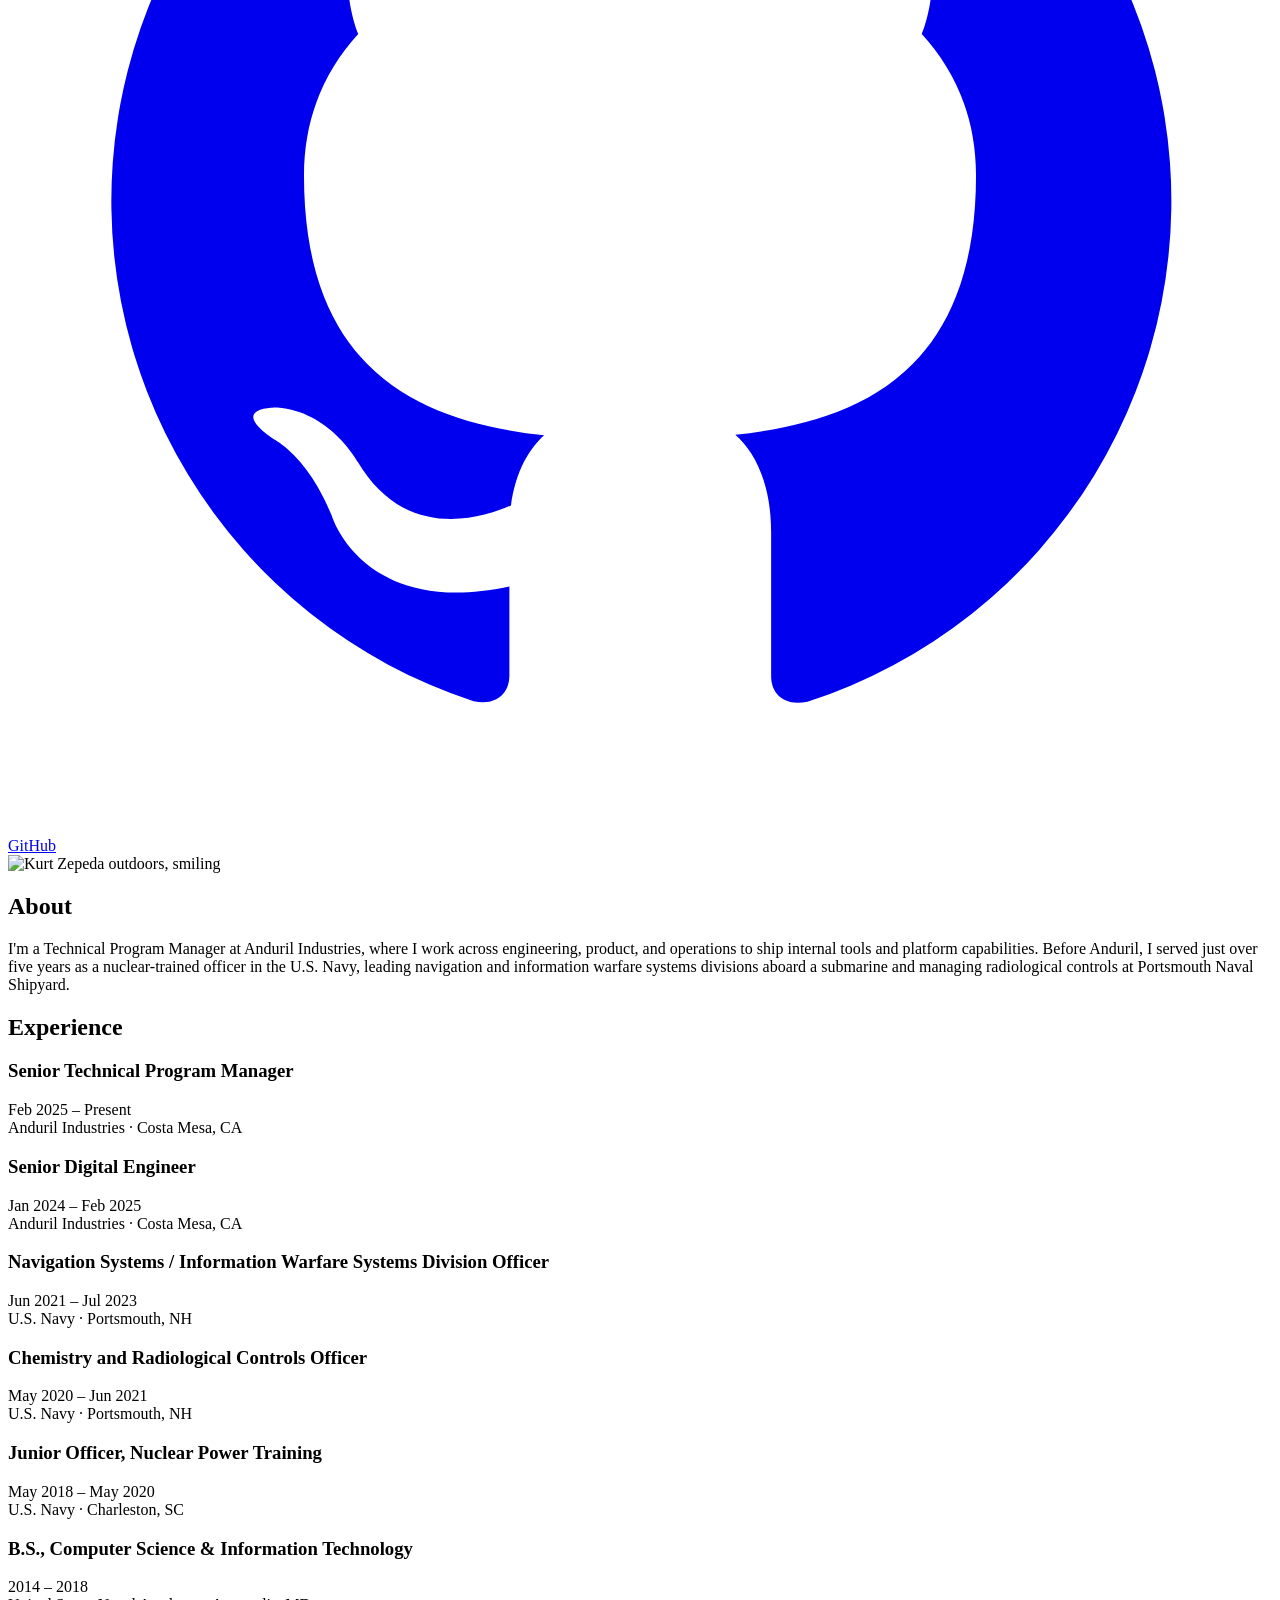
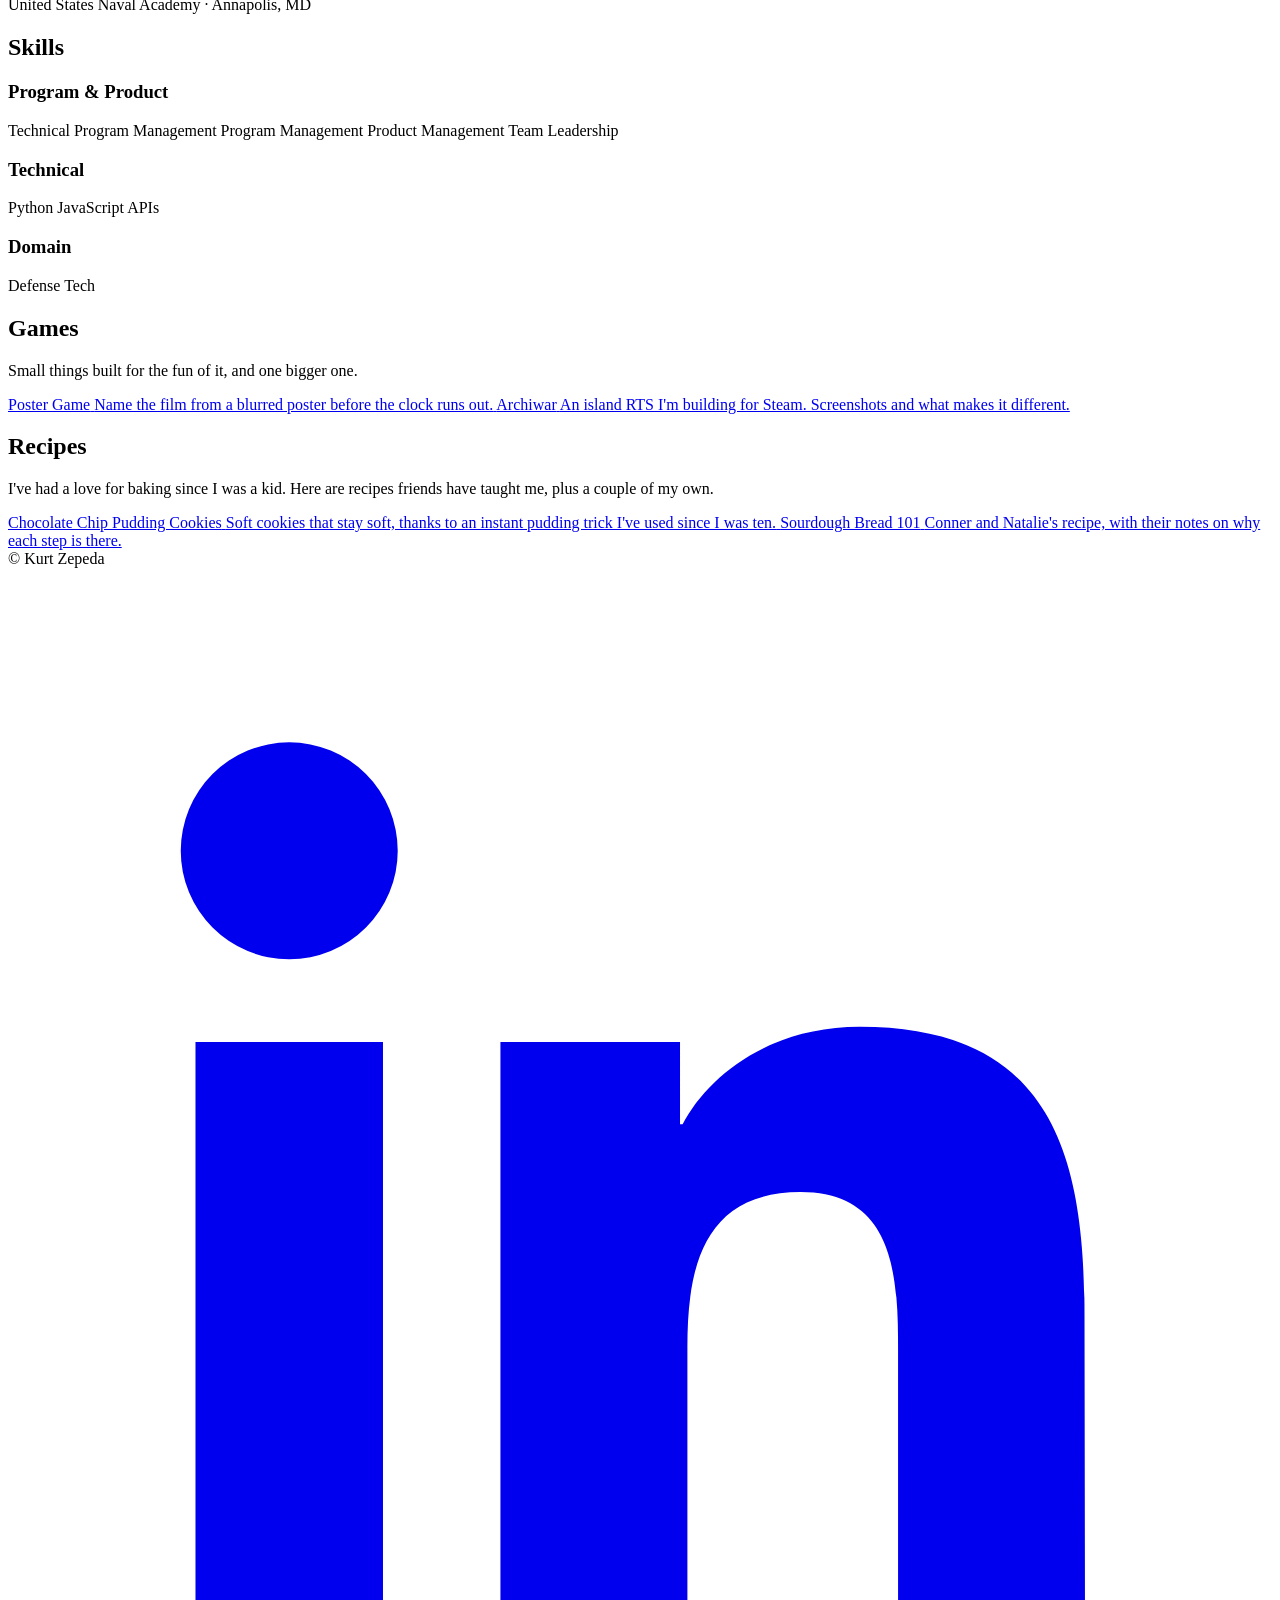
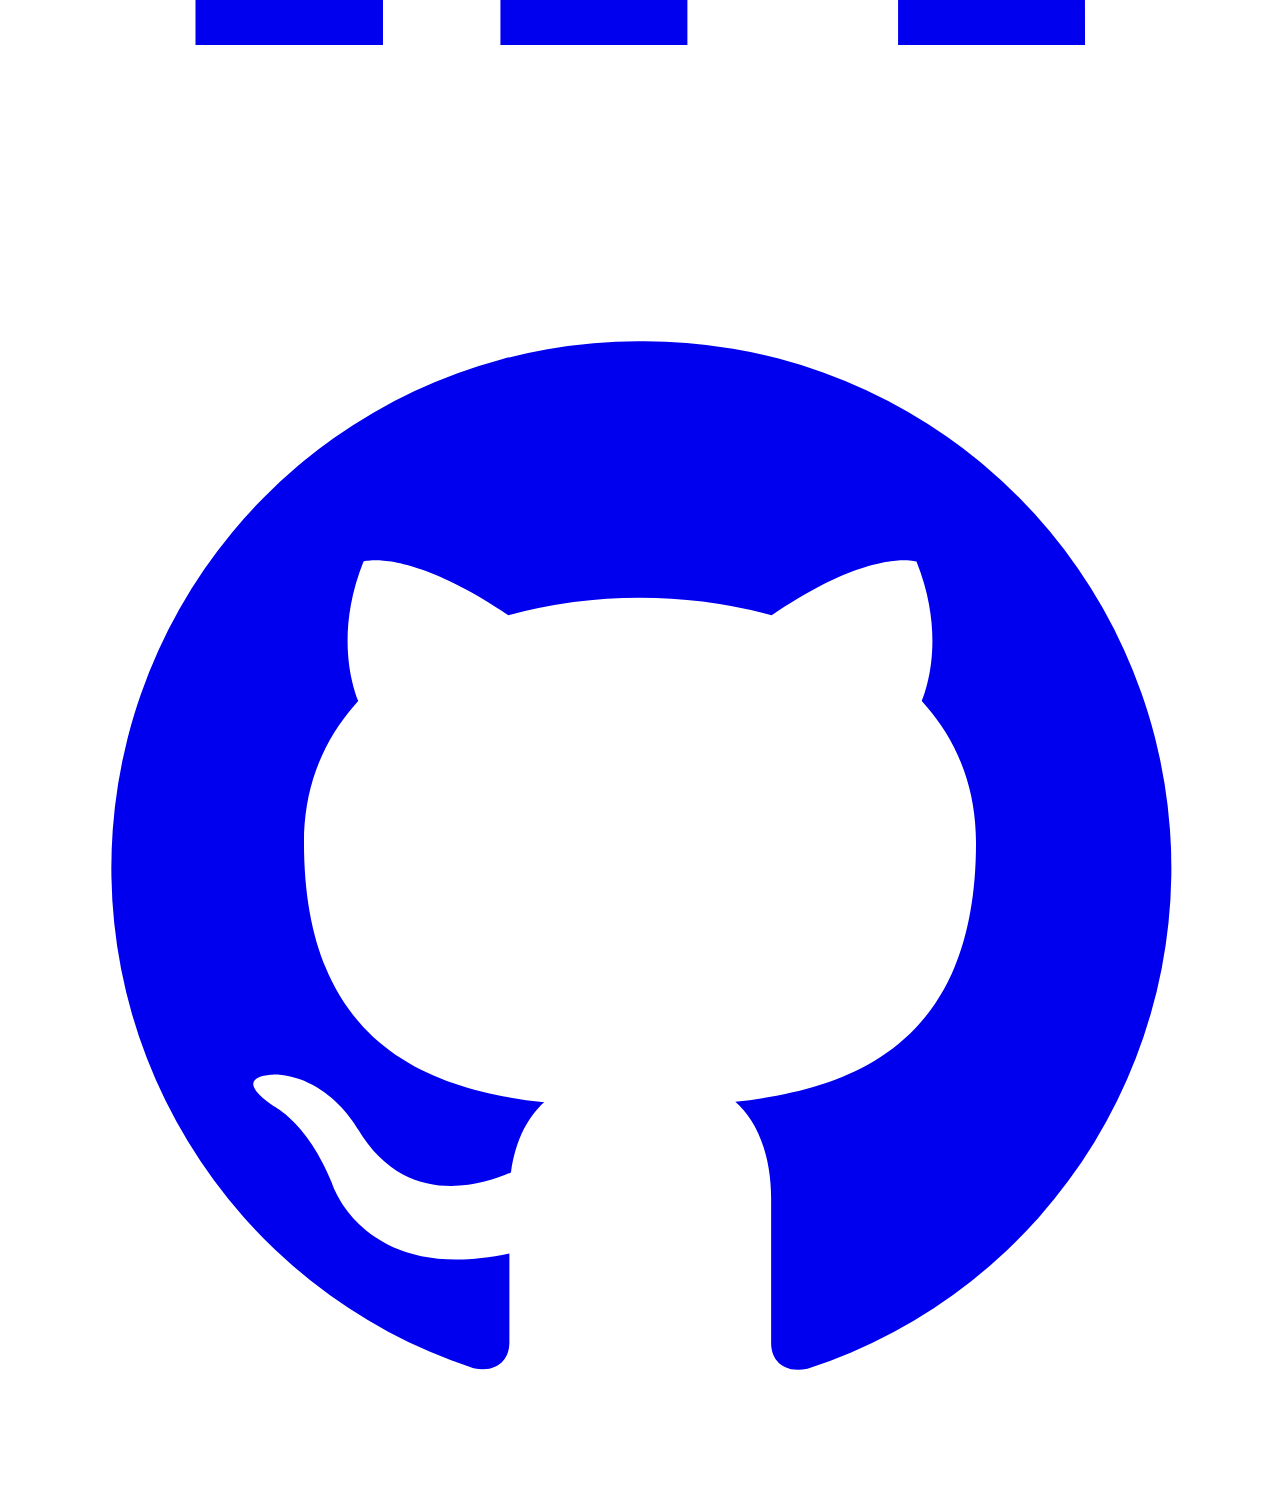
==== commit b874d34c: "Archiwar page: new screenshots and four factions; copy pass for AI tells Co-Authored-By: Claude Opus" ====
--- a/public/index.html
+++ b/public/index.html
@@ -84,7 +84,7 @@
       <div class="hero-intro">
         <span class="eyebrow">Hi, I'm Kurt</span>
         <h1>Kurt Zepeda</h1>
-        <p class="tagline">Senior Technical Program Manager at Anduril Industries, working across engineering, product, and operations. Formerly a nuclear-trained officer in the U.S. Navy.</p>
+        <p class="tagline">Senior Technical Program Manager at Anduril Industries. Before that, a nuclear-trained officer in the U.S. Navy.</p>
         <p class="location">
           <svg viewBox="0 0 24 24" fill="none" stroke="currentColor" stroke-width="2" stroke-linecap="round" stroke-linejoin="round"><path d="M20 10c0 6-8 12-8 12s-8-6-8-12a8 8 0 0 1 16 0Z"/><circle cx="12" cy="10" r="3"/></svg>
           Costa Mesa, California
@@ -243,11 +243,11 @@
       <div class="games-list">
         <a class="game-card" href="/recipes/#pudding-cookies">
           <span class="game-card-name">Chocolate Chip Pudding Cookies</span>
-          <span class="game-card-desc">Thick, soft, and never dry, thanks to an instant-pudding trick I've used since I was ten.</span>
+          <span class="game-card-desc">Soft cookies that stay soft, thanks to an instant pudding trick I've used since I was ten.</span>
         </a>
         <a class="game-card" href="/recipes/#sourdough">
           <span class="game-card-name">Sourdough Bread 101</span>
-          <span class="game-card-desc">A friend's full recipe, plus the science behind every step.</span>
+          <span class="game-card-desc">Conner and Natalie's recipe, with their notes on why each step is there.</span>
         </a>
       </div>
     </section>
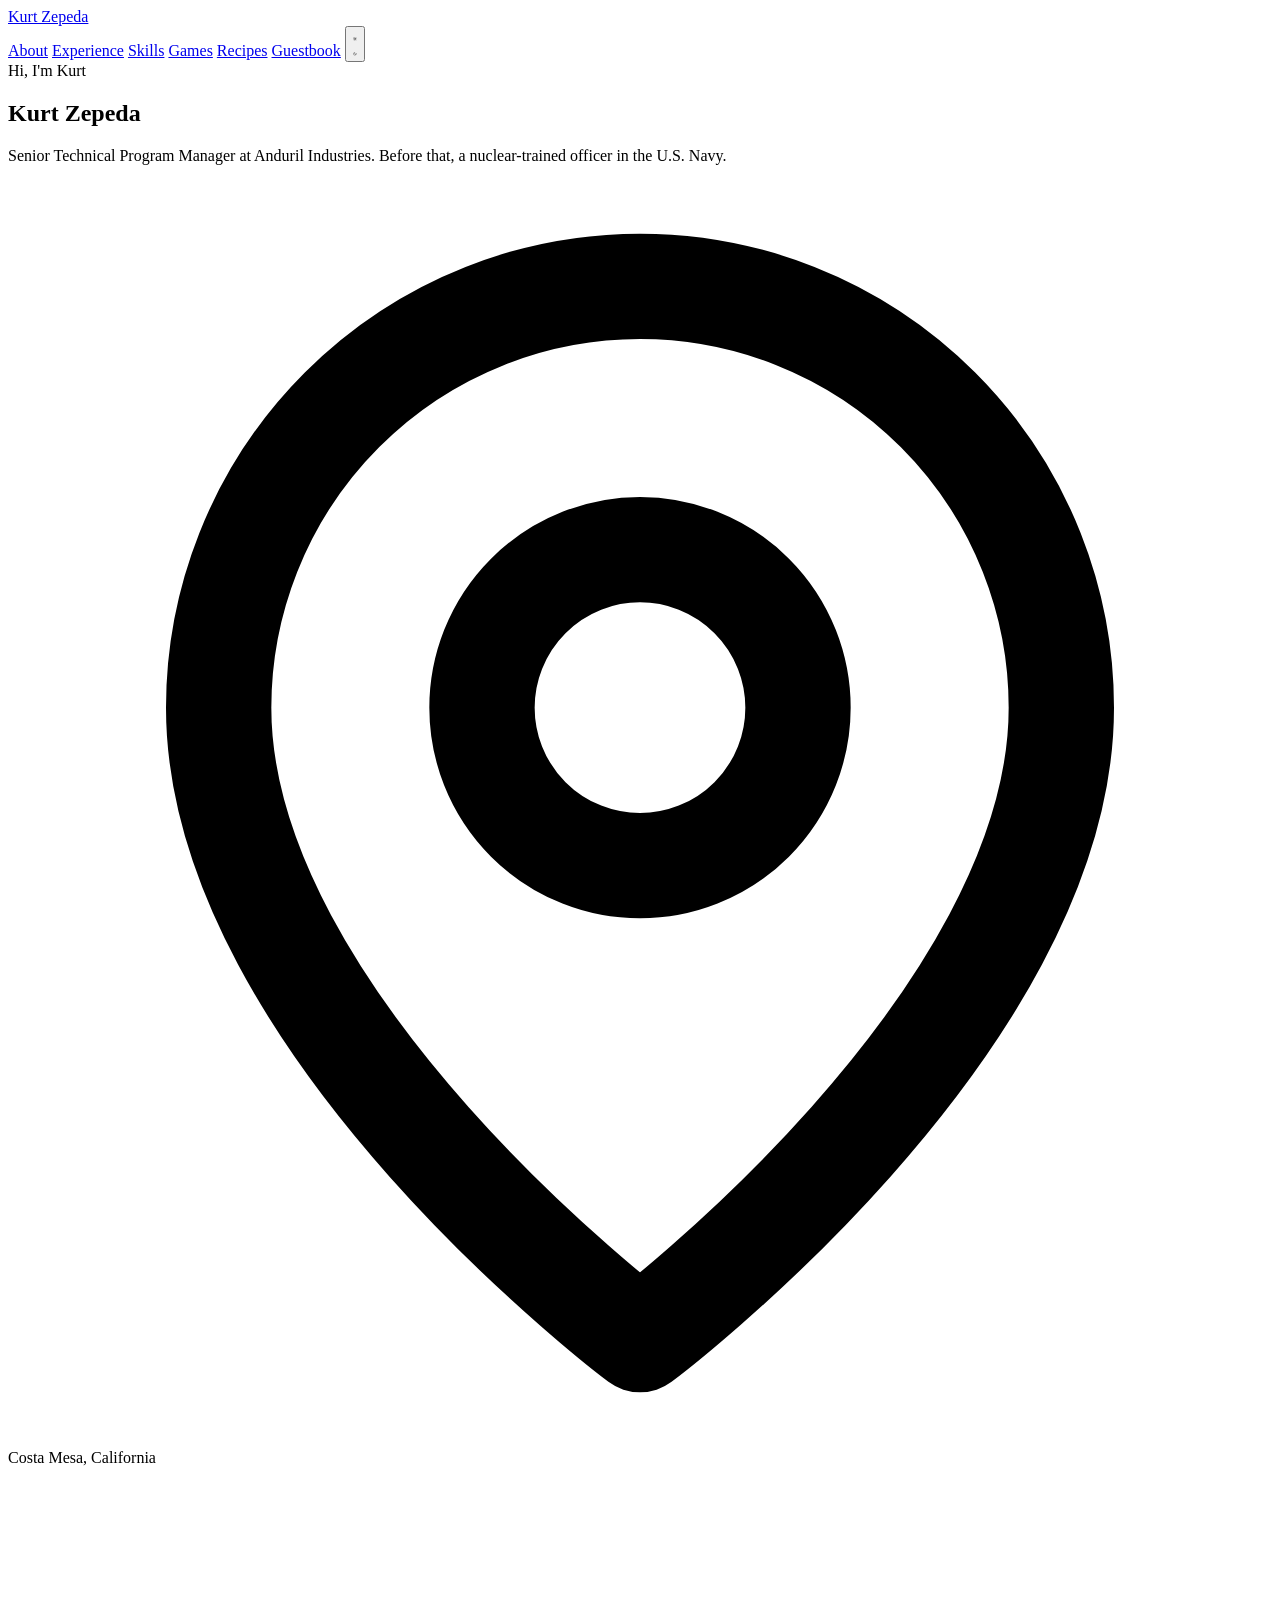
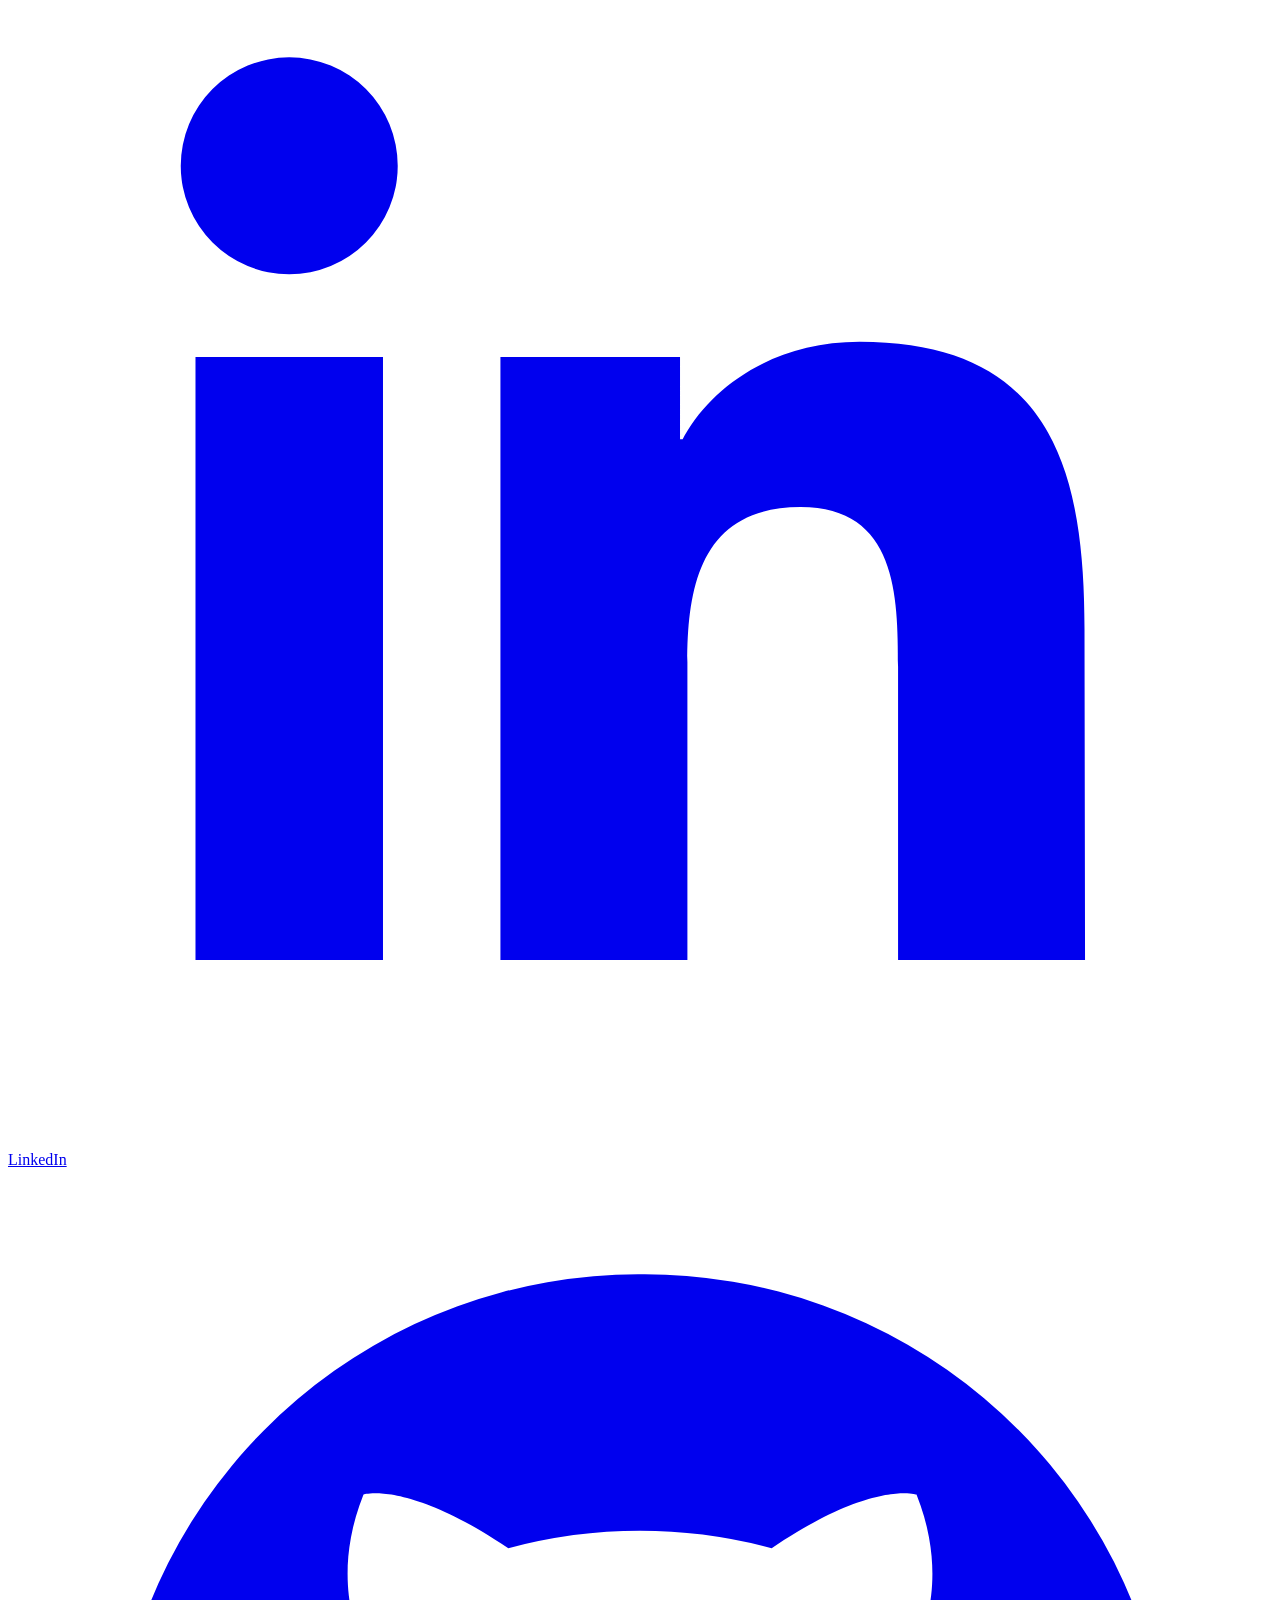
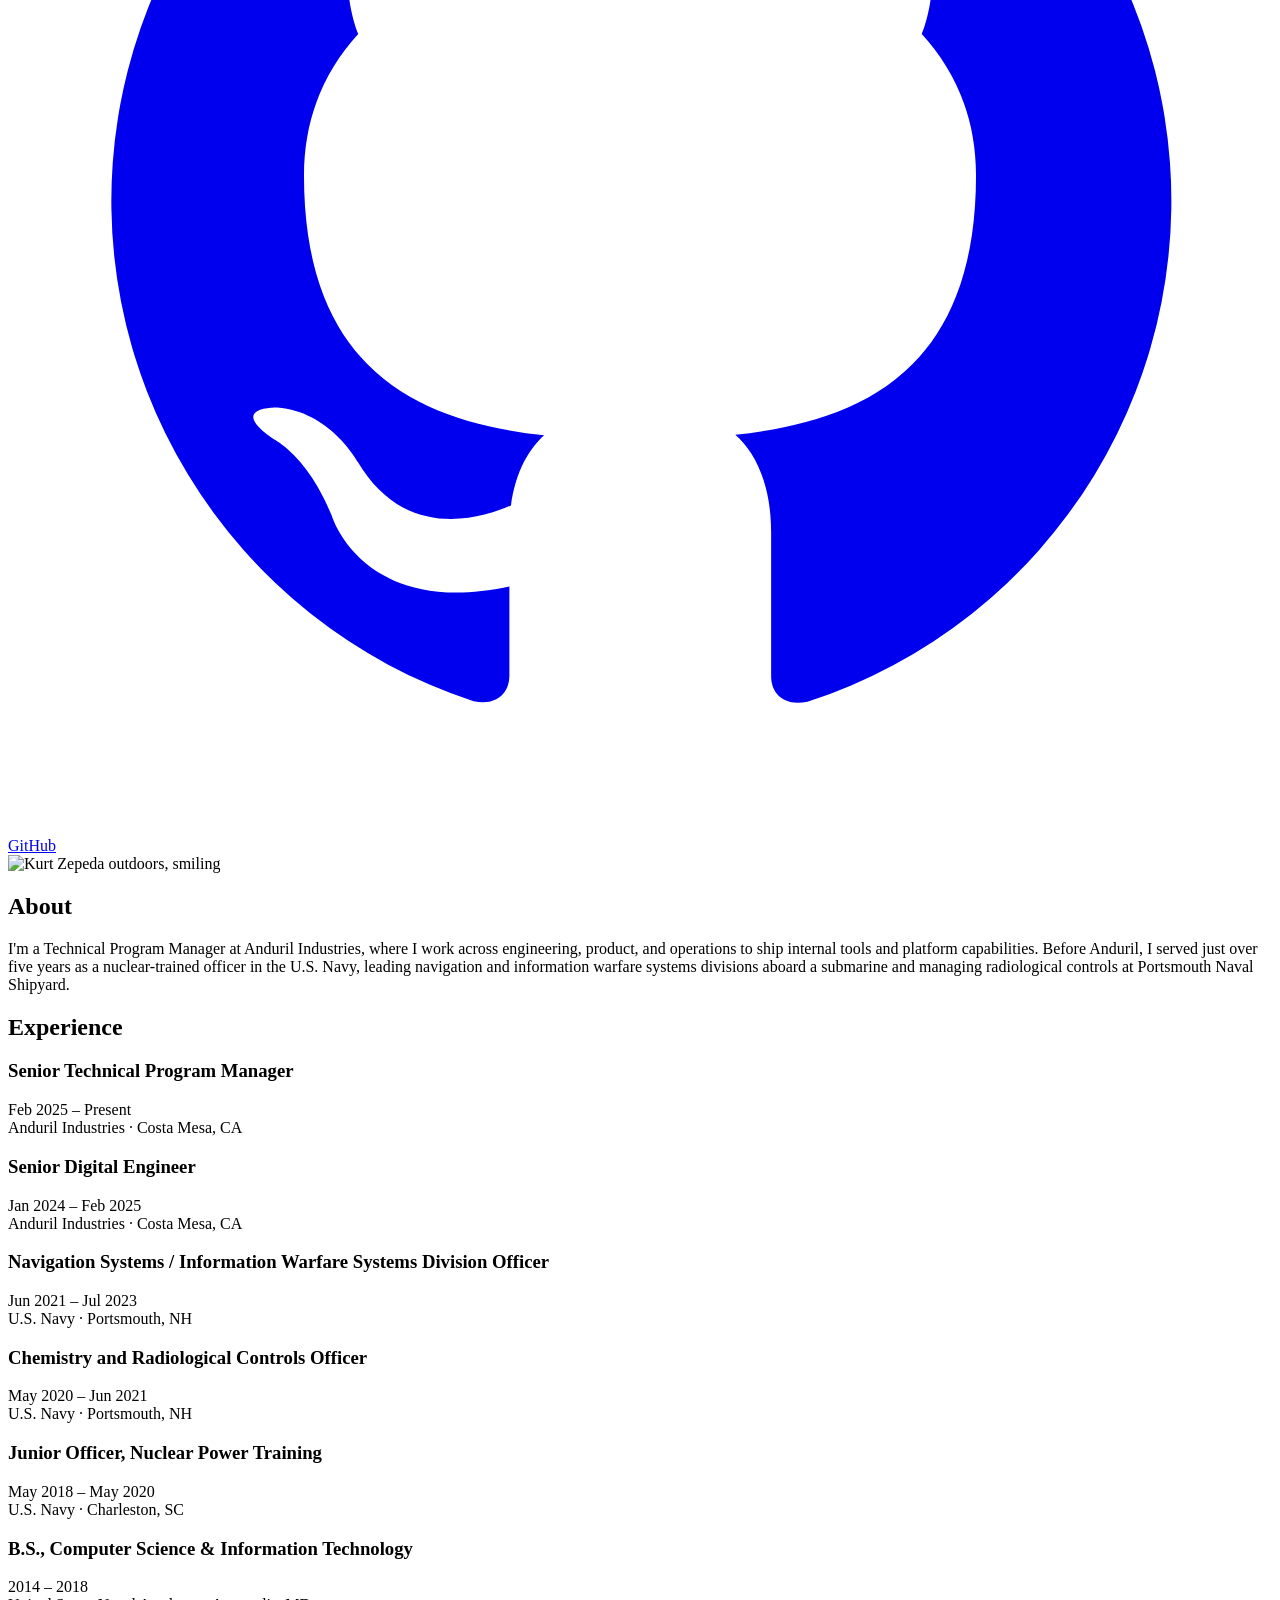
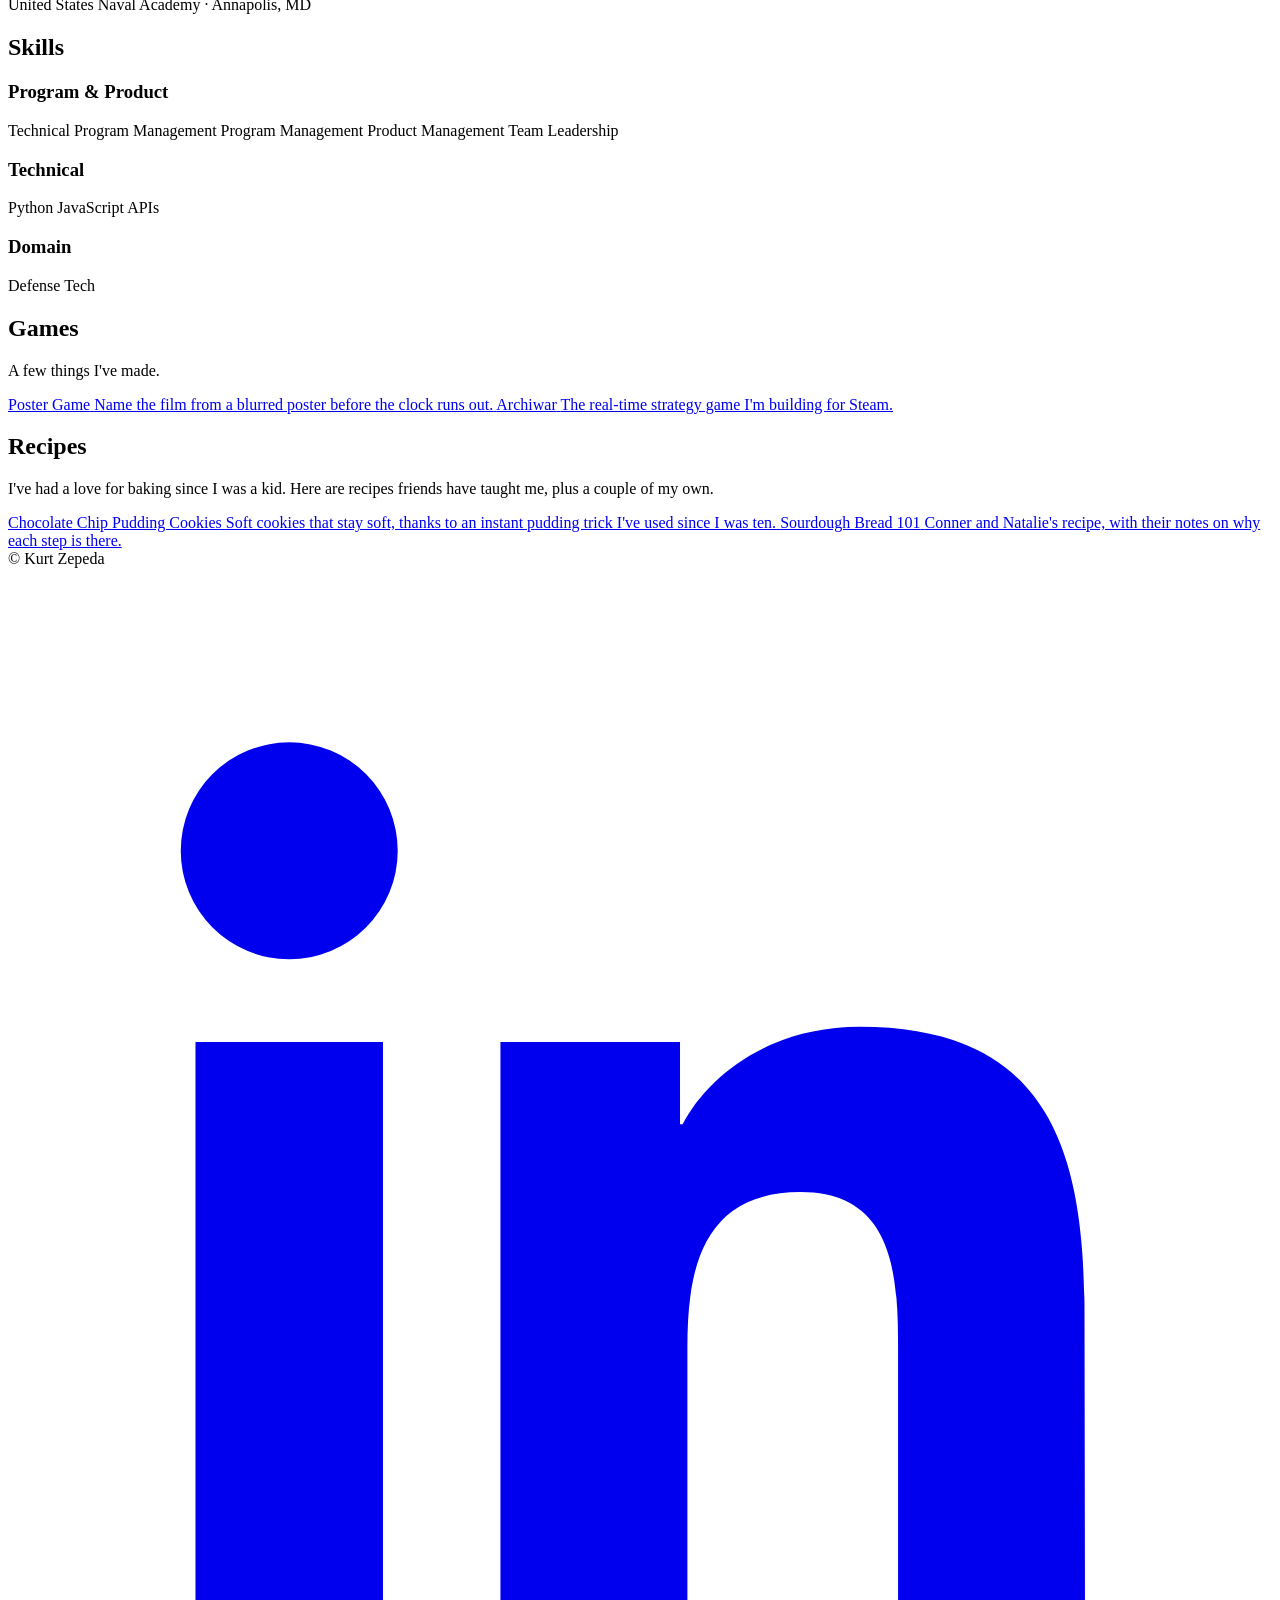
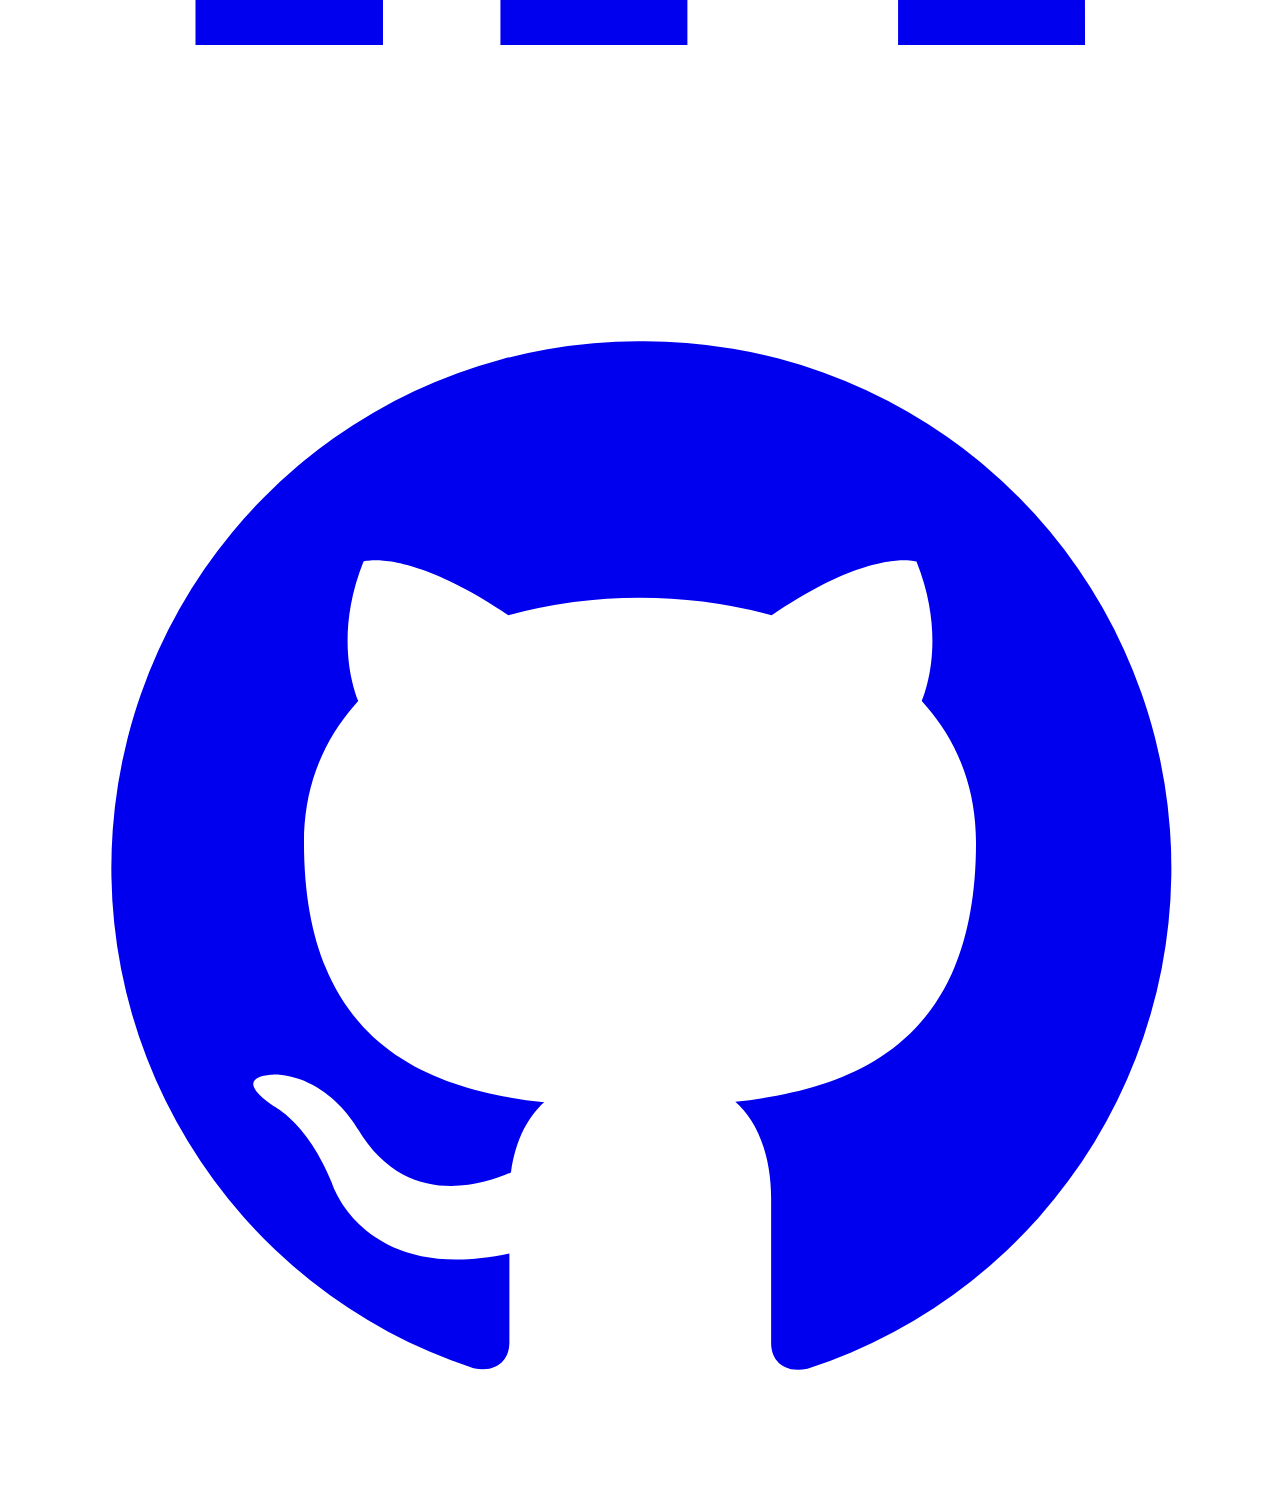
==== commit 060bfa08: "Archiwar page: plainer copy, no browser note; trim a few clichés Co-Authored-By: Claude Opus 5.5 <no" ====
--- a/public/index.html
+++ b/public/index.html
@@ -220,7 +220,7 @@
 
     <section id="games" class="reveal">
       <h2 class="section-label">Games</h2>
-      <p class="games-intro">Small things built for the fun of it, and one bigger one.</p>
+      <p class="games-intro">A few things I've made.</p>
 
       <div class="games-list">
         <a class="game-card" href="/game/">
@@ -229,7 +229,7 @@
         </a>
         <a class="game-card" href="/archiwar">
           <span class="game-card-name">Archiwar</span>
-          <span class="game-card-desc">An island RTS I'm building for Steam. Screenshots and what makes it different.</span>
+          <span class="game-card-desc">The real-time strategy game I'm building for Steam.</span>
         </a>
       </div>
     </section>
